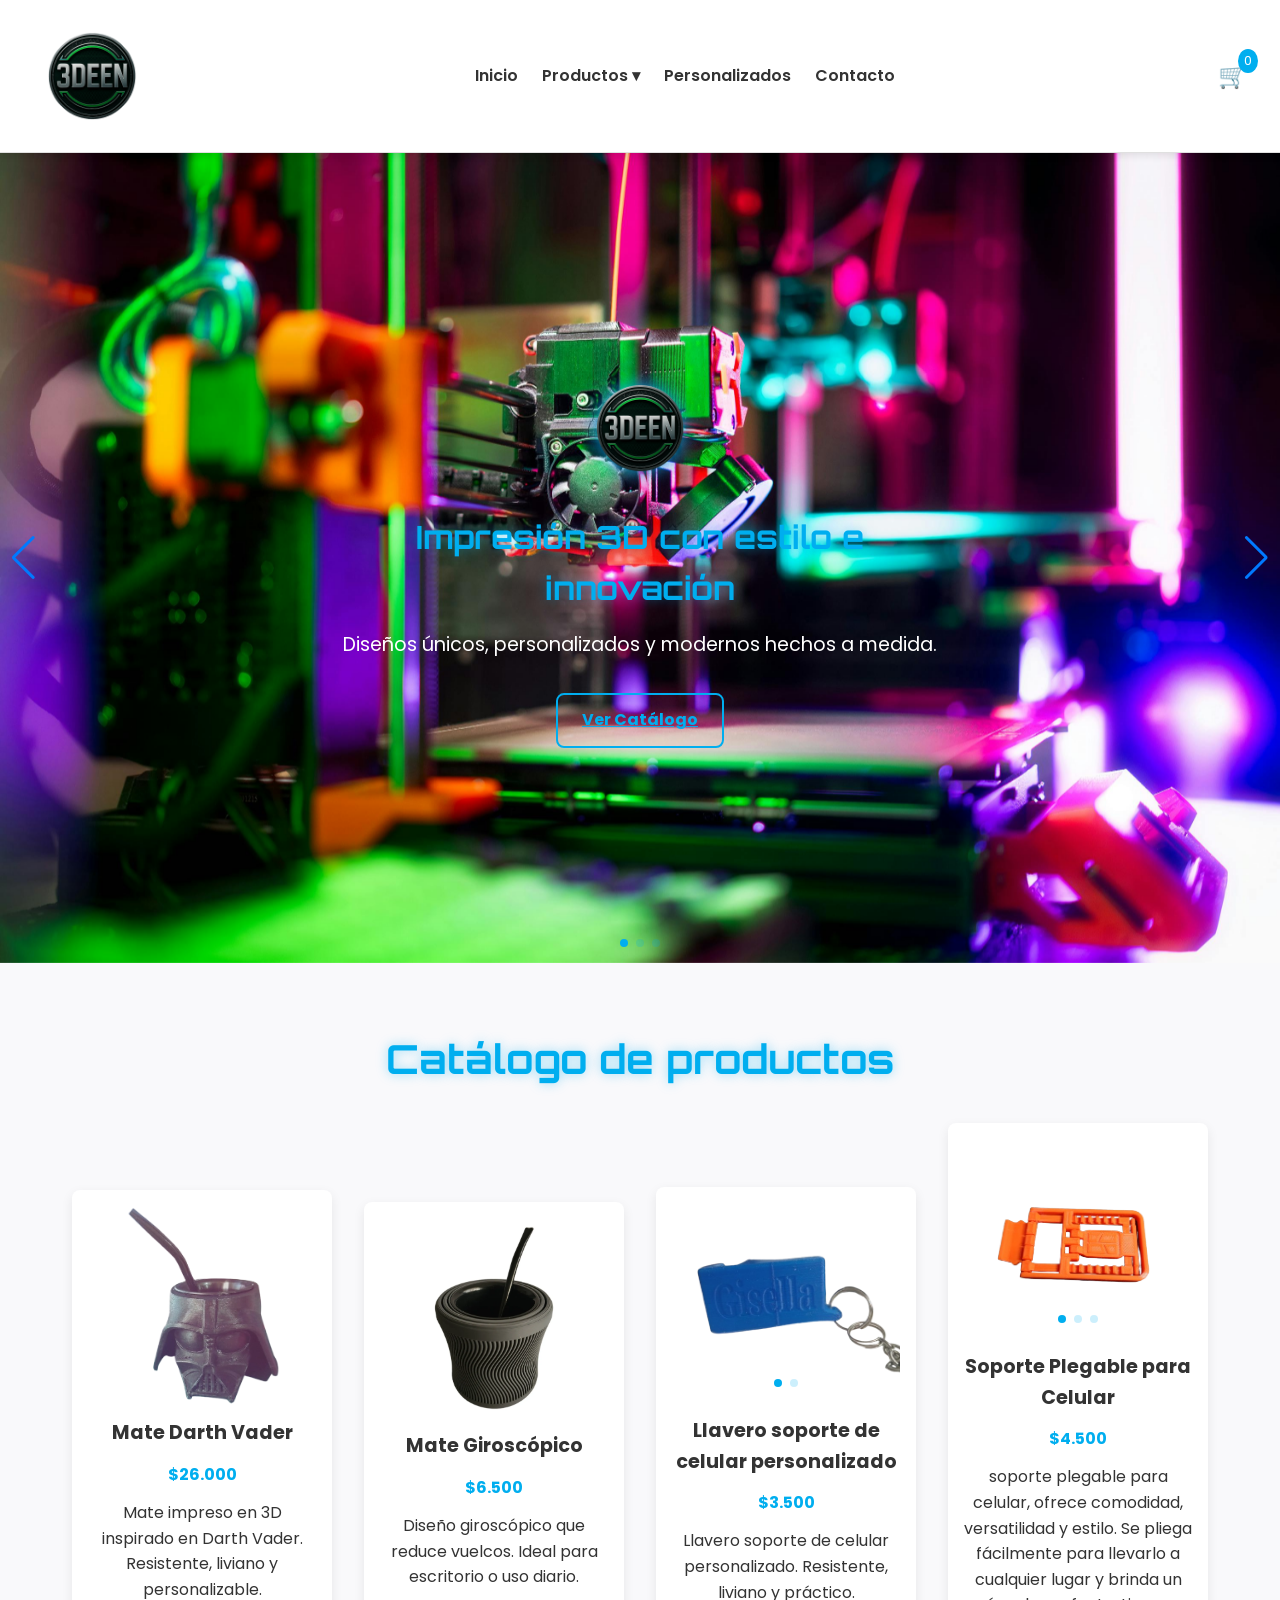
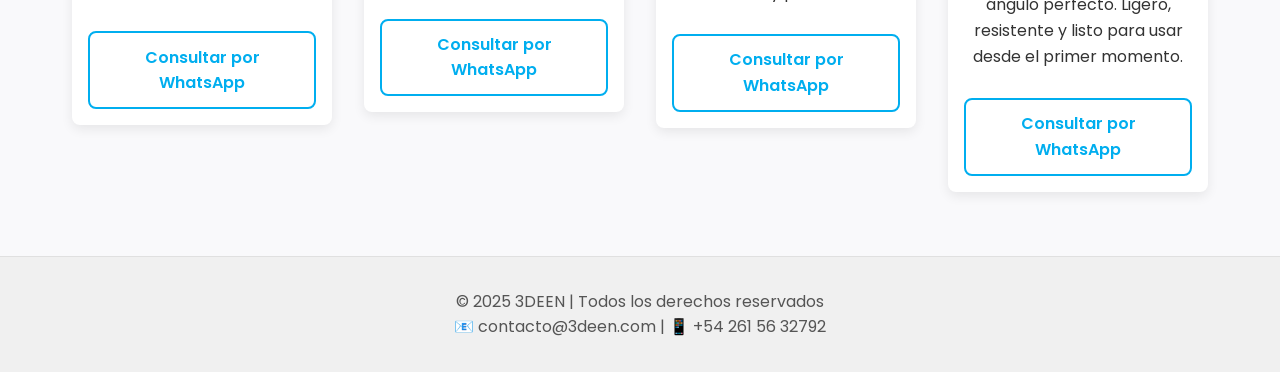
==== index.html @ 9291b8cb "ruta de enlace soporte" ====
<!DOCTYPE html>
<html lang="es">
<head>
  <meta charset="UTF-8">
  <meta name="viewport" content="width=device-width, initial-scale=1.0">
  <title>3DEEN | Innovación en Impresión 3D</title>
  <link rel="stylesheet" href="./assets/css/style.css">
  <link rel="stylesheet" href="https://cdn.jsdelivr.net/npm/swiper@11/swiper-bundle.min.css">
  <script src="https://cdn.jsdelivr.net/npm/swiper@11/swiper-bundle.min.js"></script>
  <script defer src="./js/main.js"></script>

</head>
<body>
  <!-- HEADER -->
<header class="navbar">
  <div class="logo-container">
    <img src="./assets/img/logo.png" alt="Logo 3DEEN" class="logo">
  </div>

  <!-- Botón hamburguesa -->
  <button class="menu-toggle" aria-label="Abrir menú">☰</button>

  <!-- Contenedor de navegación -->
  <div class="nav-container">
    <nav>
      <a href="index.html">Inicio</a>

      <!-- Dropdown -->
      <div class="dropdown">
        <a href="#">Productos ▾</a>
        <div class="dropdown-content">
          <a href="./pages/mates.html">Mates</a>
          <a href="./pages/llaveros.html">Llaveros 3D</a>
          <a href="#macetas">Macetas</a>
          <a href="#">Miniaturas</a>
          <div class="columna">
            <h4>Soportes</h4>
            <ul>
              <li><a href="./pages/soporte-celulares.html">Para Celulares</a></li>
              <li><a href="#notebooks">Para Notebook</a></li>
              <li><a href="#auriculares">Para Auriculares</a></li>
              <li><a href="#tablet">Para Tablet</a></li>
            </ul>
          </div>
        </div>
      </div>

      <a href="#">Personalizados</a>
      <a href="./pages/contacto.html">Contacto</a>
    </nav>
  </div>

  <!-- Carrito -->
  <div class="cart">
    🛒<span class="cart-count">0</span>
  </div>
</header>



<!-- HERO -->
<section class="hero">
  <div class="swiper hero-swiper">
    <div class="swiper-wrapper">
      <!-- Slide 1 -->
      <div class="swiper-slide">
        <img src="./assets/img/slider1.jpg" alt="Slide 1" class="hero-img">
      </div>
      <!-- Slide 2 -->
      <div class="swiper-slide">
        <img src="./assets/img/sileder2.jpg" alt="Slide 2" class="hero-img">
      </div>
      <!-- Slide 3 -->
      <div class="swiper-slide">
        <img src="./assets/img/slider3.jpg" alt="Slide 3" class="hero-img">
      </div>
    </div>

    <!-- Paginación (los puntitos) -->
    <div class="swiper-pagination"></div>

    <!-- Flechas (opcional) -->
    <div class="swiper-button-prev"></div>
    <div class="swiper-button-next"></div>
  </div>

  <!-- Contenido hero encima del slider -->
  <div class="hero-content">
    <img src="./assets/img/logo.png" alt="Logo 3DEEN" class="hero-logo">
    <h2>Impresión 3D con estilo e innovación</h2>
    <p>Diseños únicos, personalizados y modernos hechos a medida.</p>
    <a href="#catalogo" class="btn">Ver Catálogo</a>
  </div>
</section>


<!-- CATÁLOGO -->
<main id="catalogo">
  <h2>Catálogo de productos</h2>

  <section class="catalogo">

    <!-- Producto 1 -->
    <article class="card">
      <img src="./assets/img/vader-mate.png" alt="Mate Darth Vader">

      <h3>Mate Darth Vader</h3>
      <p class="price">$26.000</p>

      <p>
        Mate impreso en 3D inspirado en Darth Vader.
        Resistente, liviano y personalizable.
      </p>

      <a
        class="btn btn-primary"
        href="https://wa.me/5492615632792?text=Hola%2C%20quiero%20comprar%20el%20Mate%20Darth%20Vader%20impreso%20en%203D"
        target="_blank">
        Consultar por WhatsApp
      </a>
    </article>

    <!-- Producto 2 -->
    <article class="card">
      <img src="./assets/img/mate-giroscopio.jpg" alt="Mate giroscópico">

      <h3>Mate Giroscópico</h3>
      <p class="price">$6.500</p>

      <p>
        Diseño giroscópico que reduce vuelcos.
        Ideal para escritorio o uso diario.
      </p>

      <a
        class="btn btn-primary"
        href="https://wa.me/5492615632792?text=Hola%2C%20quiero%20comprar%20el%20Mate%20Giroscopico"
        target="_blank">
        Consultar por WhatsApp
      </a>
    </article>

    <!-- Producto 3 -->
    <article class="card">
      <div class="swiper product-swiper">
        <div class="swiper-wrapper">
          <div class="swiper-slide">
            <img src="./assets/img/soporte-personalizado-1.png" alt="Soporte celular vista 1">
          </div>
          <div class="swiper-slide">
            <img src="./assets/img/soporte-personalizado.jpg" alt="Soporte celular vista 2">
          </div>
        </div>
        <div class="swiper-pagination"></div>
      </div>

      <h3>Llavero soporte de celular personalizado</h3>
      <p class="price">$3.500</p>

      <p>
        Llavero soporte de celular personalizado.
        Resistente, liviano y práctico.
      </p>

      <a
        class="btn btn-primary"
        href="https://wa.me/5492615632792?text=Hola%2C%20quiero%20comprar%20el%20Llavero%20soporte%20personalizado"
        target="_blank">
        Consultar por WhatsApp
      </a>
    </article>

    <!-- Producto 4 -->
    <article class="card">
      <div class="swiper product-swiper">
        <div class="swiper-wrapper">
          <div class="swiper-slide">
            <img src="./assets/img/soporte-celu-1jpg-removebg-preview.png" alt="Soporte celular 1">
          </div>
          <div class="swiper-slide">
            <img src="./assets/img/soporte-celu-2jpg.jpg" alt="Soporte celular 2">
          </div>
          <div class="swiper-slide">
            <img src="./assets/img/soporte-celu-removebg-preview.png" alt="Soporte celular 3">
          </div>
        </div>
        <div class="swiper-pagination"></div>
      </div>

      <h3>Soporte Plegable para Celular</h3>
      <p class="price">$4.500</p>

      <p>
        soporte plegable para celular, ofrece comodidad, versatilidad y estilo. Se pliega fácilmente para llevarlo a cualquier lugar y brinda un ángulo perfecto.
        Ligero, resistente y listo para usar desde el primer momento.
      </p>

      <a
        class="btn btn-primary"
        href="https://wa.me/5492615632792?text=Hola%2C%20quiero%20comprar%20el%20Llavero%20soporte%20premium"
        target="_blank">
        Consultar por WhatsApp
      </a>
    </article>

  </section>
</main>



  <!-- FOOTER -->
  <footer>
    <p>&copy; 2025 3DEEN | Todos los derechos reservados</p>
    <p>📧 contacto@3deen.com | 📱 +54 261 56 32792</p>
 <!--   <div class="redes">
      <a href="#">Instagram</a> | 
      <a href="#">Facebook</a> | 
      <a href="#">WhatsApp</a>
    </div> -->
  </footer>
  <script src="./js/main.js"></script>
  <!-- SwiperJS -->
<script src="https://cdn.jsdelivr.net/npm/swiper@11/swiper-bundle.min.js"></script>
<!-- SwiperJS -->
<script src="https://cdn.jsdelivr.net/npm/swiper@11/swiper-bundle.min.js"></script>
<script>
  const swiper = new Swiper('.hero-swiper', {
    loop: true, // vuelve al primer slide
    autoplay: {
      delay: 4000, // tiempo entre imágenes (4s)
      disableOnInteraction: false, // sigue corriendo aunque el usuario haga click
    },
    pagination: {
      el: '.swiper-pagination',
      clickable: true, // permite clickear en los puntitos
    },
    navigation: {
      nextEl: '.swiper-button-next',
      prevEl: '.swiper-button-prev',
    },
  });
</script>

</body>
</html>
---- assets/css/style.css ----
/* ==============================
   FUENTES Y VARIABLES
============================== */
@import url('https://fonts.googleapis.com/css2?family=Orbitron:wght@400;700&family=Poppins:wght@300;400;600&display=swap');

:root {
  --bg-color: #f9f9fb; /* Fondo general más claro */
  --text-color: #333; /* Texto más legible */
  --primary: #00AEEF; /* Celeste moderno */
  --secondary: #E0E0E0; /* Gris claro */
  --card-bg: #ffffff;
  --shadow-neon: 0 0 12px rgba(0, 174, 239, 0.4);
}


/* ==============================
   RESET
============================== */
* {
  margin: 0;
  padding: 0;
  box-sizing: border-box;
}

body {
  font-family: 'Poppins', sans-serif;
  background-color: var(--bg-color);
  color: var(--text-color);
  line-height: 1.6;
   overflow-y: auto;


}

/* ==============================
   NAVBAR BASE
============================== */
.navbar {
  display: flex;
  justify-content: space-between;
  align-items: center;
  padding: 1rem 2rem;
  background: #ffffff;
  border-bottom: 1px solid var(--secondary);
  box-shadow: 0 2px 8px rgba(0,0,0,0.1);
  position: sticky;
  top: 0;
  z-index: 1000;
}

.logo-container {
  display: flex;
  align-items: center;
  gap: 0.5rem;
}

.logo {
  height: 120px;
}

.navbar h1 {
  font-family: 'Orbitron', sans-serif;
  font-size: 1.5rem;
  color: var(--primary);
}

nav {
  display: flex;
  align-items: center;
  gap: 1.5rem;
}

nav a {
  text-decoration: none;
  color: var(--text-color);
  font-weight: 600;
  transition: color 0.3s;
}

nav a:hover {
  color: var(--primary);
}

/* ==============================
   DROPDOWN
============================== */
.dropdown {
  position: relative;
}

.dropdown-content {
  display: none;
  position: absolute;
  background: #fff;
  min-width: 220px;
  box-shadow: 0 4px 12px rgba(0,0,0,0.15);
  border-radius: 6px;
  padding: 1rem;
  top: 100%;
  left: 0;
  z-index: 2000;
list-style: none;
}

.dropdown:hover .dropdown-content {
  display: block;
}

.dropdown-content a {
  display: block;
  padding: 0.5rem 0;
  color: #333;
}

.dropdown-content a:hover {
  background: #f0f0f0;
  border-radius: 4px;
}

.columna {
  margin-top: 0.5rem;
  border-top: 1px solid #ccc;
  padding-top: 0.5rem;
  text-decoration: none;
  list-style: none;
}
.columna ul{
  list-style: none;
}

/* ==============================
   CARRITO
============================== */
.cart {
  font-size: 1.5rem;
  position: relative;
  cursor: pointer;
}

.cart-count {
  background: var(--primary);
  color: #fff;
  font-size: 0.8rem;
  padding: 2px 6px;
  border-radius: 50%;
  position: absolute;
  top: -8px;
  right: -10px;
}
/* ==============================
   RESPONSIVE
============================== */
.menu-toggle {
  display: none;
  font-size: 2rem;
  background: none;
  border: none;
  color: var(--primary);
  cursor: pointer;
}

.nav-container {
  display: flex;
}
/* ==============================
   HERO
============================== */
.hero {
  position: relative;
  height: 90vh;
  overflow: hidden;
}

.hero .swiper {
  width: 100%;
  height: 100%;
}

.hero-img {
  width: 100%;
  height: 100%;
  object-fit: cover;
}

/* Contenido por encima */
.hero-content {
  position: absolute;
  top: 50%;
  left: 50%;
  transform: translate(-50%, -50%);
  text-align: center;
  color: var(--text-color);
  max-width: 700px;
  z-index: 10;
}

.hero-logo {
  height: 120px;
  margin-bottom: 1rem;
  filter: drop-shadow(0 0 10px var(--primary));
}

.hero h2 {
  font-family: 'Orbitron', sans-serif;
  font-size: 2rem;
  color: var(--primary);
  text-shadow: var(--shadow-neon);
  margin-bottom: 1rem;
}

.hero p {
  font-size: 1.2rem;
  color: #fff;
  margin-bottom: 2rem;
}

.btn {
  display: inline-block;
  padding: 0.8rem 1.5rem;
  color: var(--primary);
  border: 2px solid var(--primary);
  background: transparent;
  font-weight: bold;
  border-radius: 8px;
  cursor: pointer;
  transition: all 0.3s ease;
}

.btn:hover {
  background: var(--primary);
  color: #000;
  box-shadow: var(--shadow-neon);
  transform: translateY(-3px);
}

/* Ajustes Swiper */
.swiper-pagination-bullet {
  background: var(--primary) !important;
}
.swiper-button-prev, 
.swiper-button-next {
  color: var(--primary);
}


/* ==============================
   CATÁLOGO
============================== */
main {
  padding: 4rem 2rem;
  max-width: 1200px;
  margin: auto;
}

main h2 {
  text-align: center;
  font-size: 2.5rem;
  font-family: 'Orbitron', sans-serif;
  margin-bottom: 2rem;
  color: var(--primary);
  text-shadow: var(--shadow-neon);
}

.catalogo {
  display: grid;
  grid-template-columns: repeat(auto-fit, minmax(250px, 1fr));
  text-align: center;
  gap: 2rem;
}

* {
  box-sizing: border-box;
}

.card {
  width: 100%;
  max-width: 360px;
  margin: auto;
  padding: 1rem;
  border-radius: 8px;
  border-color: #555;
  display: flex;
  flex-direction: column;
  gap: 0.8rem;
}

.card img {
  width: 100%;
  max-height: 200px;
  object-fit: cover;
  border-radius: 6px;
}

.card h3 {
  font-size: 1.2rem;
  margin: 0;
}

.card p {
  font-size: 1rem;
  margin: 0;
}

.form-control {
  width: 100%;
  max-width: 120px;
  font-size: 1rem;
  padding: 0.4rem;
}

.btn-primary {
  font-size: 1rem;
  padding: 0.6rem 1.2rem;

}
/* Contenedor del input y botón */
.actions {
  display: flex;
  flex-direction: column;
  align-items: center;
  gap: 0.5rem;
  margin-top: 0.5rem;
}

/* Input de cantidad */
.quantity {
  width: 50px;
  height: 30px;
  text-align: center;
  font-size: 14px;
  border: 1px solid #ccc;
  border-radius: 6px;
}

/* Label más discreto */
.actions label {
  font-size: 14px;
  color: #555;
}

/* ==============================
   FOOTER
============================== */
footer {
  text-align: center;
  padding: 2rem;
  background: #f0f0f0;
  color: #555;
  border-top: 1px solid var(--secondary);

}

footer .redes a {
  color: var(--primary);
  margin: 0 0.5rem;
  text-decoration: none;
}

footer .redes a:hover {
  text-shadow: var(--shadow-neon);
}


/* CONTACTO */
#contacto {
  padding: 3rem 1rem;
  text-align: center;
}

.contacto {
  display: grid;
  grid-template-columns: 1fr 1fr;
  gap: 2rem;
  max-width: 900px;
  margin: 0 auto;
  align-items: start;
}

.contacto .info {
  text-align: left;
}

.formulario {
  display: flex;
  flex-direction: column;
  gap: 1rem;
  text-align: left;
}

.formulario label {
  font-weight: bold;
  margin-bottom: 0.3rem;
}

.formulario input,
.formulario textarea {
  width: 100%;
  padding: 0.8rem;
  border: 1px solid #ccc;
  border-radius: 8px;
  font-size: 1rem;
}

.formulario input:focus,
.formulario textarea:focus {
  outline: none;
  border-color: #007bff;
  box-shadow: 0 0 5px rgba(0,123,255,0.5);
}

.formulario button {
  padding: 0.8rem;
  background: #007bff;
  color: #fff;
  border: none;
  border-radius: 8px;
  font-size: 1rem;
  cursor: pointer;
  transition: background 0.3s ease;
}

.formulario button:hover {
  background: #0056b3;
}

/*PAGINA MATES*/

.card {
  background: var(--card-bg);
  box-shadow: 0 4px 12px rgba(0,0,0,0.08);
  transition: transform 0.3s ease, box-shadow 0.3s ease;
  display: flex;
  flex-direction: column;
  align-items: center;
}

.card:hover {
  transform: translateY(-6px);
  box-shadow: 0 8px 20px rgba(0,0,0,0.15);
}

.btn-primary {
  border: 2px solid var(--primary);
  background: transparent;
  color: var(--primary);
  border-radius: 8px;
  font-weight: 600;
  text-decoration: none;
  width: 100%;
  max-width: 260px;
  padding: 0.7rem 1rem;
  text-align: center;
  margin-top: 1rem;
}


.btn-primary:hover {
  background: var(--primary);
  color: #000;
  box-shadow: var(--shadow-neon);
}

.price {
  font-size: 1.4rem;
  font-weight: 700;
  color: var(--primary);
  margin: 0.5rem 0;
}
.card img {
  width: 100%;          /* La imagen ocupa todo el ancho de la tarjeta */
  height: auto;         /* Mantiene la proporción original */
  object-fit: contain;  /* Se asegura de que no se corte nada */
  display: block;       /* Elimina espacios extra debajo de la imagen */
  border-radius: 8px;   /* Opcional: bordes redondeados para estética */
}

.product-swiper {
  width: 100%;
  height: 200px;
}

.product-swiper img {
  width: 100%;
  height: 100%;
  object-fit: cover;
  border-radius: 6px;
}

/* RESPONSIVE */
@media (max-width: 768px) {
  .contacto {
    grid-template-columns: 1fr;
  }
}


/* Móvil */
@media (max-width: 768px) {
  .menu-toggle {
    display: block;
  }

  .nav-container {
    display: none;
    flex-direction: column;
    background: #fff;
    width: 100%;
    position: absolute;
    top: 100%;
    left: 0;
    padding: 1rem;
    border-top: 1px solid #ccc;
    max-height: 80vh;
    overflow-y: auto;
  }

  .nav-container.active {
    display: flex;
  }

  nav {
    flex-direction: column;
    gap: 1rem;
  }

  .dropdown-content {
    position: static;
    box-shadow: none;
    padding-left: 1rem;
  }

  .cart {
    margin-left: 1rem;
  }
}
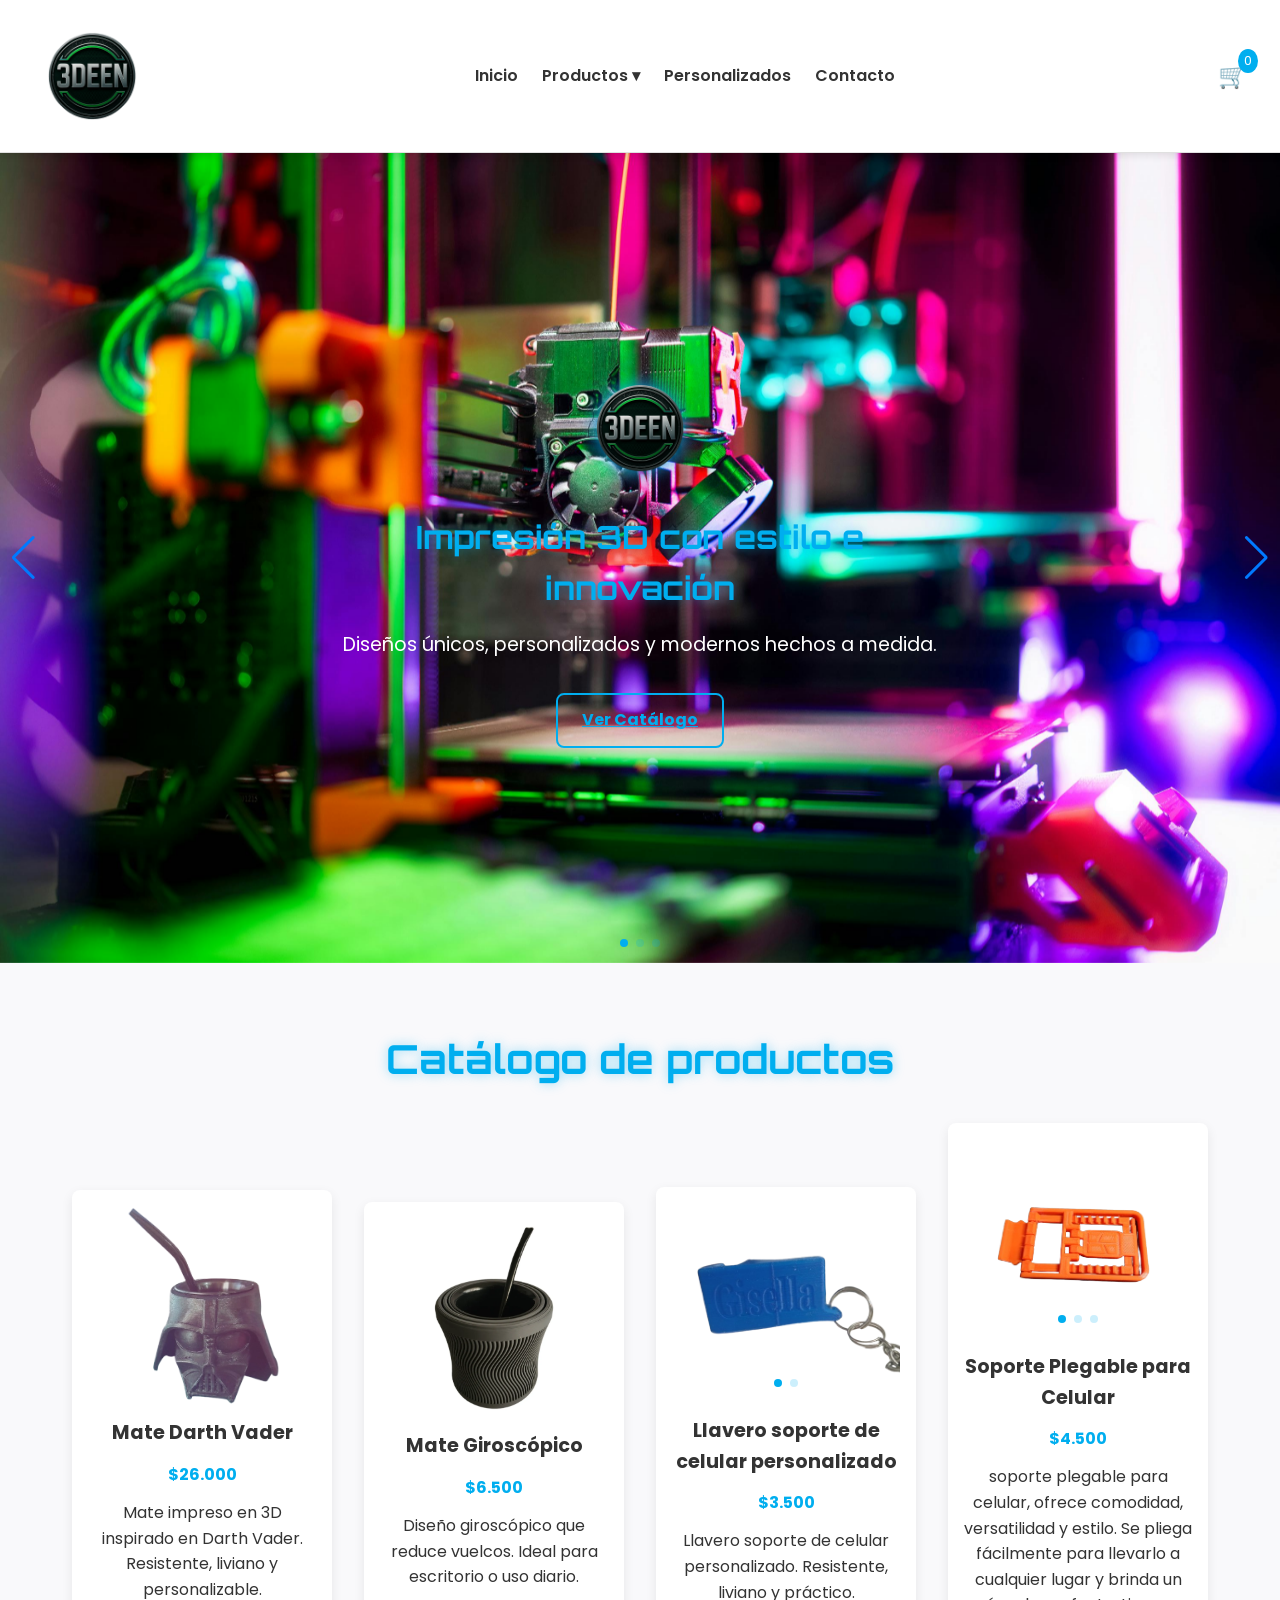
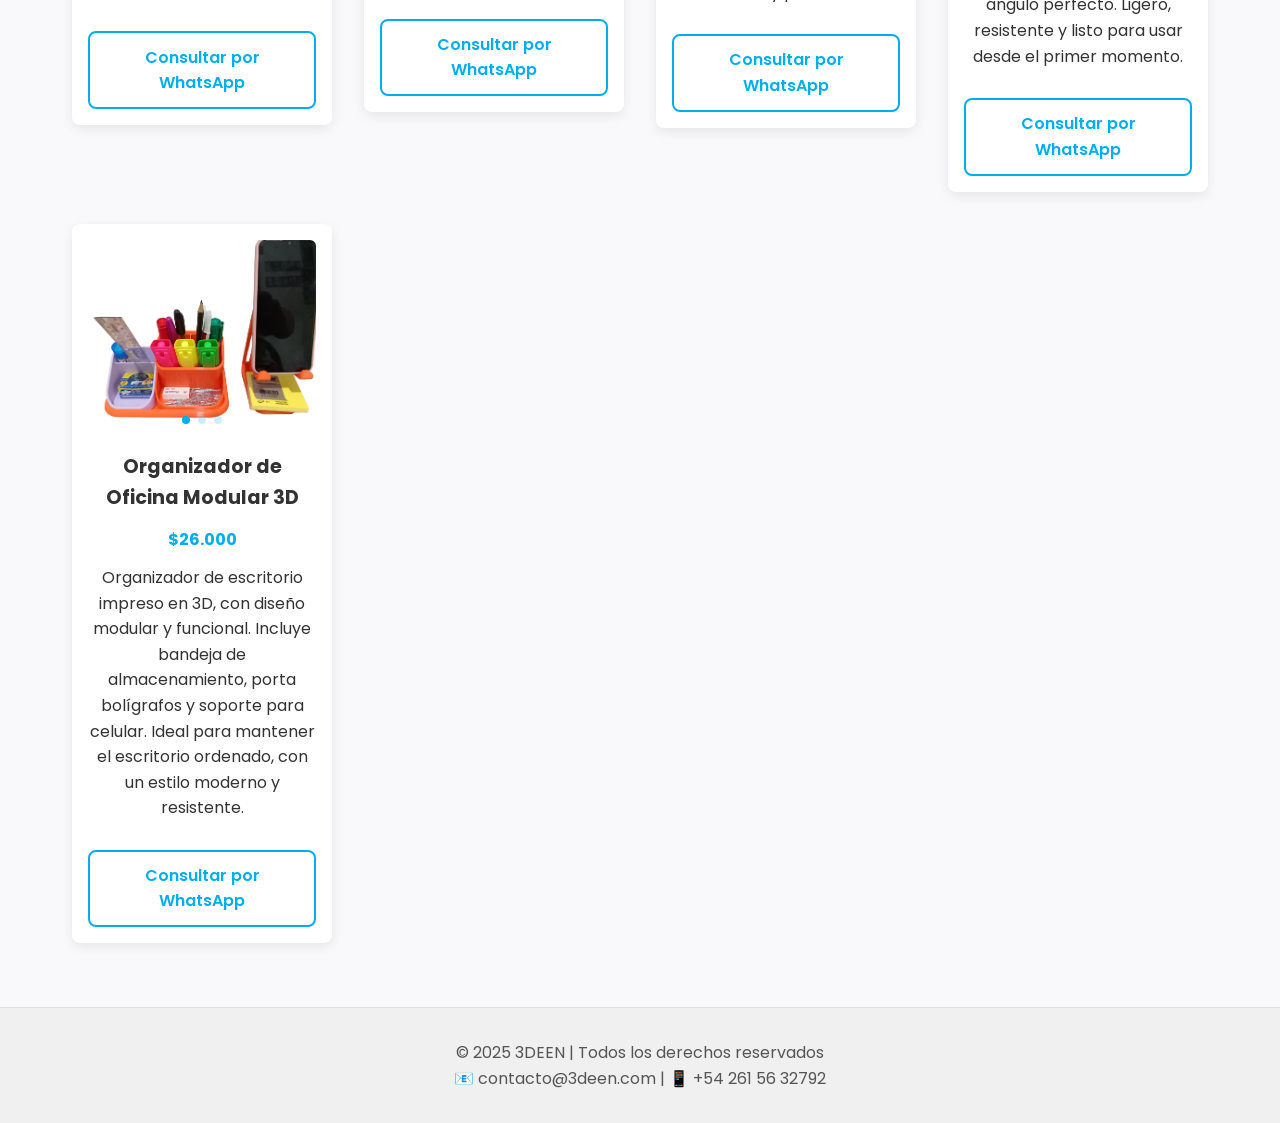
==== commit fa0e9bb7: "subiendo nuevos productos" ====
--- a/index.html
+++ b/index.html
@@ -202,6 +202,41 @@
         Consultar por WhatsApp
       </a>
     </article>
+
+    <!-- Producto 5 -->
+    <!-- Producto: Organizador de Oficina -->
+<article class="card">
+  <div class="swiper product-swiper">
+    <div class="swiper-wrapper">
+      <div class="swiper-slide">
+        <img src="./assets/img/org-1.png" alt="Organizador de oficina 3D vista frontal">
+      </div>
+      <div class="swiper-slide">
+        <img src="./assets/img/org-2.png" alt="Organizador de oficina 3D vista lateral">
+      </div>
+      <div class="swiper-slide">
+        <img src="./assets/img/org-3.png" alt="Organizador de oficina 3D con módulos">
+      </div>
+    </div>
+    <div class="swiper-pagination"></div>
+  </div>
+
+  <h3>Organizador de Oficina Modular 3D</h3>
+  <p class="price">$26.000</p>
+
+  <p>
+    Organizador de escritorio impreso en 3D, con diseño modular y funcional.
+    Incluye bandeja de almacenamiento, porta bolígrafos y soporte para celular.
+    Ideal para mantener el escritorio ordenado, con un estilo moderno y resistente.
+  </p>
+
+  <a
+    class="btn btn-primary"
+    href="https://wa.me/5492615632792?text=Hola%2C%20quiero%20comprar%20el%20Organizador%20de%20Oficina%20Modular%203D"
+    target="_blank">
+    Consultar por WhatsApp
+  </a>
+</article>
 
   </section>
 </main>
--- a/assets/css/style.css
+++ b/assets/css/style.css
@@ -300,6 +300,11 @@
   font-size: 1rem;
   margin: 0;
 }
+.products-grid {
+  display: grid;
+  grid-template-columns: repeat(auto-fit, minmax(280px, 1fr));
+  gap: 2rem;
+}
 
 .form-control {
   width: 100%;
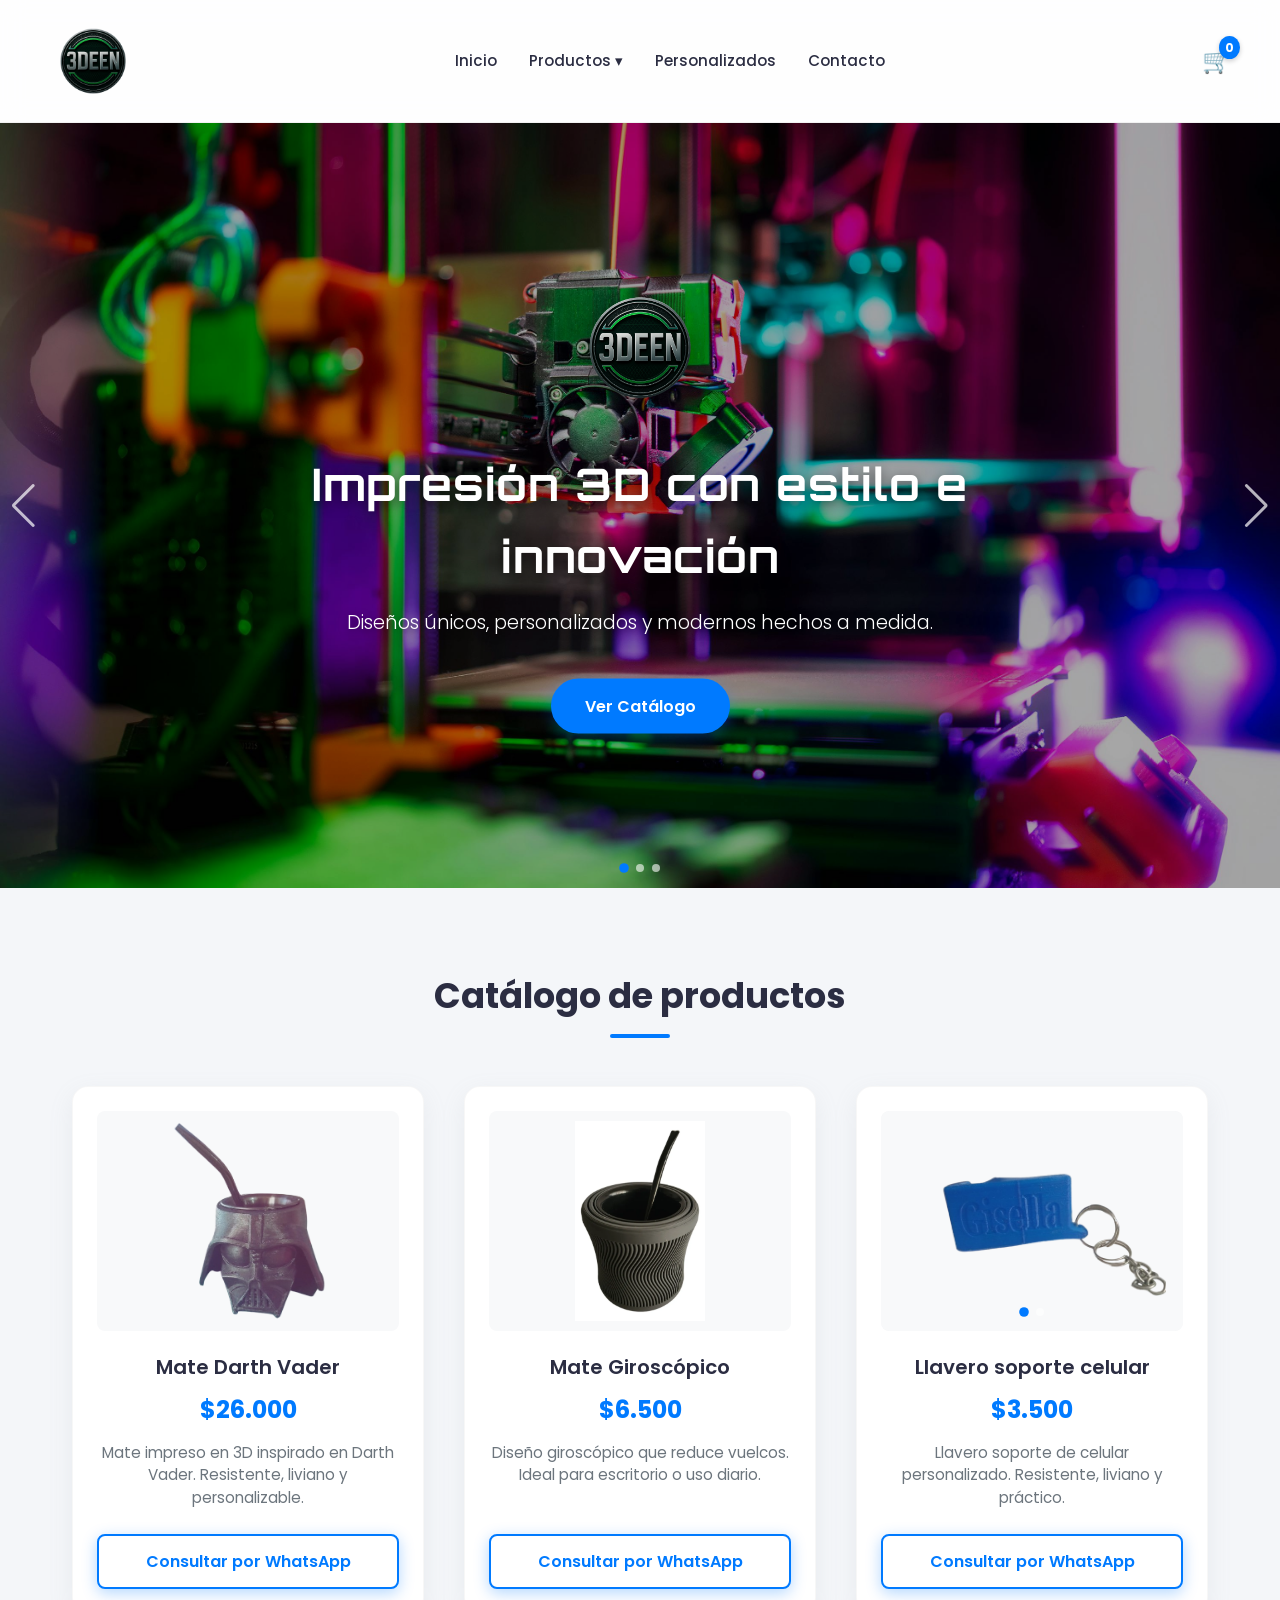
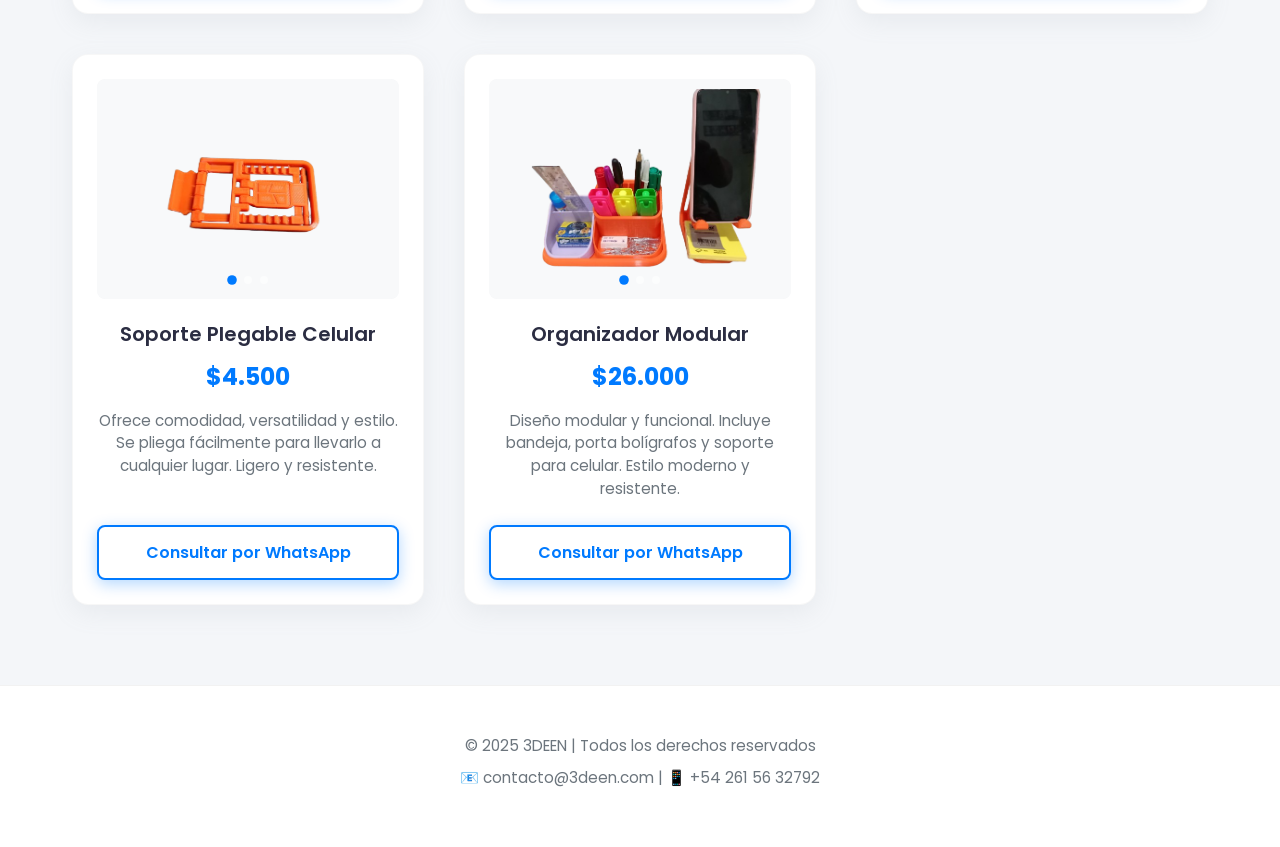
==== commit f62faf7d: "cambios varios" ====
--- a/index.html
+++ b/index.html
@@ -6,275 +6,191 @@
   <title>3DEEN | Innovación en Impresión 3D</title>
   <link rel="stylesheet" href="./assets/css/style.css">
   <link rel="stylesheet" href="https://cdn.jsdelivr.net/npm/swiper@11/swiper-bundle.min.css">
-  <script src="https://cdn.jsdelivr.net/npm/swiper@11/swiper-bundle.min.js"></script>
+  <script defer src="https://cdn.jsdelivr.net/npm/swiper@11/swiper-bundle.min.js"></script>
   <script defer src="./js/main.js"></script>
-
 </head>
 <body>
-  <!-- HEADER -->
-<header class="navbar">
-  <div class="logo-container">
-    <img src="./assets/img/logo.png" alt="Logo 3DEEN" class="logo">
-  </div>
+  <header class="navbar">
+    <div class="logo-container">
+      <img src="./assets/img/logo.png" alt="Logo 3DEEN" class="logo">
+    </div>
 
-  <!-- Botón hamburguesa -->
-  <button class="menu-toggle" aria-label="Abrir menú">☰</button>
+    <button class="menu-toggle" aria-label="Abrir menú">☰</button>
 
-  <!-- Contenedor de navegación -->
-  <div class="nav-container">
-    <nav>
-      <a href="index.html">Inicio</a>
+    <div class="nav-container">
+      <nav>
+        <a href="index.html">Inicio</a>
 
-      <!-- Dropdown -->
-      <div class="dropdown">
-        <a href="#">Productos ▾</a>
-        <div class="dropdown-content">
-          <a href="./pages/mates.html">Mates</a>
-          <a href="./pages/llaveros.html">Llaveros 3D</a>
-          <a href="#macetas">Macetas</a>
-          <a href="#">Miniaturas</a>
-          <div class="columna">
-            <h4>Soportes</h4>
-            <ul>
-              <li><a href="./pages/soporte-celulares.html">Para Celulares</a></li>
-              <li><a href="#notebooks">Para Notebook</a></li>
-              <li><a href="#auriculares">Para Auriculares</a></li>
-              <li><a href="#tablet">Para Tablet</a></li>
-            </ul>
+        <div class="dropdown">
+          <a href="#">Productos ▾</a>
+          <div class="dropdown-content">
+            <a href="./pages/mates.html">Mates</a>
+            <a href="./pages/llaveros.html">Llaveros 3D</a>
+            <a href="#macetas">Macetas</a>
+            <a href="#">Miniaturas</a>
+            <div class="columna">
+              <h4>Soportes</h4>
+              <ul>
+                <li><a href="./pages/soporte-celulares.html">Para Celulares</a></li>
+                <li><a href="#notebooks">Para Notebook</a></li>
+                <li><a href="#auriculares">Para Auriculares</a></li>
+                <li><a href="#tablet">Para Tablet</a></li>
+              </ul>
+            </div>
           </div>
         </div>
-      </div>
 
-      <a href="#">Personalizados</a>
-      <a href="./pages/contacto.html">Contacto</a>
-    </nav>
-  </div>
-
-  <!-- Carrito -->
-  <div class="cart">
-    🛒<span class="cart-count">0</span>
-  </div>
-</header>
-
-
-
-<!-- HERO -->
-<section class="hero">
-  <div class="swiper hero-swiper">
-    <div class="swiper-wrapper">
-      <!-- Slide 1 -->
-      <div class="swiper-slide">
-        <img src="./assets/img/slider1.jpg" alt="Slide 1" class="hero-img">
-      </div>
-      <!-- Slide 2 -->
-      <div class="swiper-slide">
-        <img src="./assets/img/sileder2.jpg" alt="Slide 2" class="hero-img">
-      </div>
-      <!-- Slide 3 -->
-      <div class="swiper-slide">
-        <img src="./assets/img/slider3.jpg" alt="Slide 3" class="hero-img">
-      </div>
+        <a href="#">Personalizados</a>
+        <a href="./pages/contacto.html">Contacto</a>
+      </nav>
     </div>
 
-    <!-- Paginación (los puntitos) -->
-    <div class="swiper-pagination"></div>
+    <div class="cart">
+      🛒<span class="cart-count">0</span>
+    </div>
+  </header>
 
-    <!-- Flechas (opcional) -->
-    <div class="swiper-button-prev"></div>
-    <div class="swiper-button-next"></div>
-  </div>
+  <section class="hero">
+    <div class="swiper hero-swiper">
+      <div class="swiper-wrapper">
+        <div class="swiper-slide">
+          <img src="./assets/img/slider1.jpg" alt="Slide 1" class="hero-img">
+        </div>
+        <div class="swiper-slide">
+          <img src="./assets/img/sileder2.jpg" alt="Slide 2" class="hero-img">
+        </div>
+        <div class="swiper-slide">
+          <img src="./assets/img/slider3.jpg" alt="Slide 3" class="hero-img">
+        </div>
+      </div>
+      <div class="swiper-pagination"></div>
+      <div class="swiper-button-prev"></div>
+      <div class="swiper-button-next"></div>
+    </div>
 
-  <!-- Contenido hero encima del slider -->
-  <div class="hero-content">
-    <img src="./assets/img/logo.png" alt="Logo 3DEEN" class="hero-logo">
-    <h2>Impresión 3D con estilo e innovación</h2>
-    <p>Diseños únicos, personalizados y modernos hechos a medida.</p>
-    <a href="#catalogo" class="btn">Ver Catálogo</a>
-  </div>
-</section>
+    <div class="hero-content">
+      <img src="./assets/img/logo.png" alt="Logo 3DEEN" class="hero-logo">
+      <h2>Impresión 3D con estilo e innovación</h2>
+      <p>Diseños únicos, personalizados y modernos hechos a medida.</p>
+      <a href="#catalogo" class="btn">Ver Catálogo</a>
+    </div>
+  </section>
 
+  <main id="catalogo">
+    <h2>Catálogo de productos</h2>
 
-<!-- CATÁLOGO -->
-<main id="catalogo">
-  <h2>Catálogo de productos</h2>
+    <section class="catalogo">
+      <article class="card">
+        <img src="./assets/img/vader-mate.png" alt="Mate Darth Vader">
+        <h3>Mate Darth Vader</h3>
+        <p class="price">$26.000</p>
+        <p class="desc">
+          Mate impreso en 3D inspirado en Darth Vader.
+          Resistente, liviano y personalizable.
+        </p>
+        <a class="btn btn-primary" href="https://wa.me/5492615632792?text=Hola%2C%20quiero%20comprar%20el%20Mate%20Darth%20Vader%20impreso%20en%203D" target="_blank">
+          Consultar por WhatsApp
+        </a>
+      </article>
 
-  <section class="catalogo">
+      <article class="card">
+        <img src="./assets/img/mate-giroscopio.jpg" alt="Mate giroscópico">
+        <h3>Mate Giroscópico</h3>
+        <p class="price">$6.500</p>
+        <p class="desc">
+          Diseño giroscópico que reduce vuelcos.
+          Ideal para escritorio o uso diario.
+        </p>
+        <a class="btn btn-primary" href="https://wa.me/5492615632792?text=Hola%2C%20quiero%20comprar%20el%20Mate%20Giroscopico" target="_blank">
+          Consultar por WhatsApp
+        </a>
+      </article>
 
-    <!-- Producto 1 -->
-    <article class="card">
-      <img src="./assets/img/vader-mate.png" alt="Mate Darth Vader">
+      <article class="card">
+        <div class="swiper product-swiper">
+          <div class="swiper-wrapper">
+            <div class="swiper-slide">
+              <img src="./assets/img/soporte-personalizado-1.png" alt="Soporte celular vista 1">
+            </div>
+            <div class="swiper-slide">
+              <img src="./assets/img/soporte-personalizado.jpg" alt="Soporte celular vista 2">
+            </div>
+          </div>
+          <div class="swiper-pagination"></div>
+        </div>
+        <h3>Llavero soporte celular</h3>
+        <p class="price">$3.500</p>
+        <p class="desc">
+          Llavero soporte de celular personalizado.
+          Resistente, liviano y práctico.
+        </p>
+        <a class="btn btn-primary" href="https://wa.me/5492615632792?text=Hola%2C%20quiero%20comprar%20el%20Llavero%20soporte%20personalizado" target="_blank">
+          Consultar por WhatsApp
+        </a>
+      </article>
 
-      <h3>Mate Darth Vader</h3>
-      <p class="price">$26.000</p>
+      <article class="card">
+        <div class="swiper product-swiper">
+          <div class="swiper-wrapper">
+            <div class="swiper-slide">
+              <img src="./assets/img/soporte-celu-1jpg-removebg-preview.png" alt="Soporte celular 1">
+            </div>
+            <div class="swiper-slide">
+              <img src="./assets/img/soporte-celu-2jpg.jpg" alt="Soporte celular 2">
+            </div>
+            <div class="swiper-slide">
+              <img src="./assets/img/soporte-celu-removebg-preview.png" alt="Soporte celular 3">
+            </div>
+          </div>
+          <div class="swiper-pagination"></div>
+        </div>
+        <h3>Soporte Plegable Celular</h3>
+        <p class="price">$4.500</p>
+        <p class="desc">
+          Ofrece comodidad, versatilidad y estilo. Se pliega fácilmente para llevarlo a cualquier lugar. Ligero y resistente.
+        </p>
+        <a class="btn btn-primary" href="https://wa.me/5492615632792?text=Hola%2C%20quiero%20comprar%20el%20Llavero%20soporte%20premium" target="_blank">
+          Consultar por WhatsApp
+        </a>
+      </article>
 
-      <p>
-        Mate impreso en 3D inspirado en Darth Vader.
-        Resistente, liviano y personalizable.
-      </p>
+      <article class="card">
+        <div class="swiper product-swiper">
+          <div class="swiper-wrapper">
+            <div class="swiper-slide">
+              <img src="./assets/img/org-1.png" alt="Organizador de oficina frontal">
+            </div>
+            <div class="swiper-slide">
+              <img src="./assets/img/org-2.png" alt="Organizador de oficina lateral">
+            </div>
+            <div class="swiper-slide">
+              <img src="./assets/img/org-3.png" alt="Organizador de oficina módulos">
+            </div>
+          </div>
+          <div class="swiper-pagination"></div>
+        </div>
+        <h3>Organizador Modular</h3>
+        <p class="price">$26.000</p>
+        <p class="desc">
+          Diseño modular y funcional. Incluye bandeja, porta bolígrafos y soporte para celular. Estilo moderno y resistente.
+        </p>
+        <a class="btn btn-primary" href="https://wa.me/5492615632792?text=Hola%2C%20quiero%20comprar%20el%20Organizador%20de%20Oficina%20Modular%203D" target="_blank">
+          Consultar por WhatsApp
+        </a>
+      </article>
 
-      <a
-        class="btn btn-primary"
-        href="https://wa.me/5492615632792?text=Hola%2C%20quiero%20comprar%20el%20Mate%20Darth%20Vader%20impreso%20en%203D"
-        target="_blank">
-        Consultar por WhatsApp
-      </a>
-    </article>
+    </section>
+  </main>
 
-    <!-- Producto 2 -->
-    <article class="card">
-      <img src="./assets/img/mate-giroscopio.jpg" alt="Mate giroscópico">
-
-      <h3>Mate Giroscópico</h3>
-      <p class="price">$6.500</p>
-
-      <p>
-        Diseño giroscópico que reduce vuelcos.
-        Ideal para escritorio o uso diario.
-      </p>
-
-      <a
-        class="btn btn-primary"
-        href="https://wa.me/5492615632792?text=Hola%2C%20quiero%20comprar%20el%20Mate%20Giroscopico"
-        target="_blank">
-        Consultar por WhatsApp
-      </a>
-    </article>
-
-    <!-- Producto 3 -->
-    <article class="card">
-      <div class="swiper product-swiper">
-        <div class="swiper-wrapper">
-          <div class="swiper-slide">
-            <img src="./assets/img/soporte-personalizado-1.png" alt="Soporte celular vista 1">
-          </div>
-          <div class="swiper-slide">
-            <img src="./assets/img/soporte-personalizado.jpg" alt="Soporte celular vista 2">
-          </div>
-        </div>
-        <div class="swiper-pagination"></div>
-      </div>
-
-      <h3>Llavero soporte de celular personalizado</h3>
-      <p class="price">$3.500</p>
-
-      <p>
-        Llavero soporte de celular personalizado.
-        Resistente, liviano y práctico.
-      </p>
-
-      <a
-        class="btn btn-primary"
-        href="https://wa.me/5492615632792?text=Hola%2C%20quiero%20comprar%20el%20Llavero%20soporte%20personalizado"
-        target="_blank">
-        Consultar por WhatsApp
-      </a>
-    </article>
-
-    <!-- Producto 4 -->
-    <article class="card">
-      <div class="swiper product-swiper">
-        <div class="swiper-wrapper">
-          <div class="swiper-slide">
-            <img src="./assets/img/soporte-celu-1jpg-removebg-preview.png" alt="Soporte celular 1">
-          </div>
-          <div class="swiper-slide">
-            <img src="./assets/img/soporte-celu-2jpg.jpg" alt="Soporte celular 2">
-          </div>
-          <div class="swiper-slide">
-            <img src="./assets/img/soporte-celu-removebg-preview.png" alt="Soporte celular 3">
-          </div>
-        </div>
-        <div class="swiper-pagination"></div>
-      </div>
-
-      <h3>Soporte Plegable para Celular</h3>
-      <p class="price">$4.500</p>
-
-      <p>
-        soporte plegable para celular, ofrece comodidad, versatilidad y estilo. Se pliega fácilmente para llevarlo a cualquier lugar y brinda un ángulo perfecto.
-        Ligero, resistente y listo para usar desde el primer momento.
-      </p>
-
-      <a
-        class="btn btn-primary"
-        href="https://wa.me/5492615632792?text=Hola%2C%20quiero%20comprar%20el%20Llavero%20soporte%20premium"
-        target="_blank">
-        Consultar por WhatsApp
-      </a>
-    </article>
-
-    <!-- Producto 5 -->
-    <!-- Producto: Organizador de Oficina -->
-<article class="card">
-  <div class="swiper product-swiper">
-    <div class="swiper-wrapper">
-      <div class="swiper-slide">
-        <img src="./assets/img/org-1.png" alt="Organizador de oficina 3D vista frontal">
-      </div>
-      <div class="swiper-slide">
-        <img src="./assets/img/org-2.png" alt="Organizador de oficina 3D vista lateral">
-      </div>
-      <div class="swiper-slide">
-        <img src="./assets/img/org-3.png" alt="Organizador de oficina 3D con módulos">
-      </div>
-    </div>
-    <div class="swiper-pagination"></div>
-  </div>
-
-  <h3>Organizador de Oficina Modular 3D</h3>
-  <p class="price">$26.000</p>
-
-  <p>
-    Organizador de escritorio impreso en 3D, con diseño modular y funcional.
-    Incluye bandeja de almacenamiento, porta bolígrafos y soporte para celular.
-    Ideal para mantener el escritorio ordenado, con un estilo moderno y resistente.
-  </p>
-
-  <a
-    class="btn btn-primary"
-    href="https://wa.me/5492615632792?text=Hola%2C%20quiero%20comprar%20el%20Organizador%20de%20Oficina%20Modular%203D"
-    target="_blank">
-    Consultar por WhatsApp
-  </a>
-</article>
-
-  </section>
-</main>
-
-
-
-  <!-- FOOTER -->
   <footer>
     <p>&copy; 2025 3DEEN | Todos los derechos reservados</p>
     <p>📧 contacto@3deen.com | 📱 +54 261 56 32792</p>
- <!--   <div class="redes">
-      <a href="#">Instagram</a> | 
-      <a href="#">Facebook</a> | 
-      <a href="#">WhatsApp</a>
-    </div> -->
   </footer>
-  <script src="./js/main.js"></script>
-  <!-- SwiperJS -->
-<script src="https://cdn.jsdelivr.net/npm/swiper@11/swiper-bundle.min.js"></script>
-<!-- SwiperJS -->
-<script src="https://cdn.jsdelivr.net/npm/swiper@11/swiper-bundle.min.js"></script>
-<script>
-  const swiper = new Swiper('.hero-swiper', {
-    loop: true, // vuelve al primer slide
-    autoplay: {
-      delay: 4000, // tiempo entre imágenes (4s)
-      disableOnInteraction: false, // sigue corriendo aunque el usuario haga click
-    },
-    pagination: {
-      el: '.swiper-pagination',
-      clickable: true, // permite clickear en los puntitos
-    },
-    navigation: {
-      nextEl: '.swiper-button-next',
-      prevEl: '.swiper-button-prev',
-    },
-  });
-</script>
+
+  <div id="lightbox-modal" class="lightbox">
+    <span class="lightbox-close">&times;</span>
+    <img class="lightbox-content" id="lightbox-img" alt="Imagen ampliada">
+  </div>
 
 </body>
-</html>
+</html>
--- a/assets/css/style.css
+++ b/assets/css/style.css
@@ -1,17 +1,20 @@
 /* ==============================
    FUENTES Y VARIABLES
 ============================== */
-@import url('https://fonts.googleapis.com/css2?family=Orbitron:wght@400;700&family=Poppins:wght@300;400;600&display=swap');
+@import url('https://fonts.googleapis.com/css2?family=Orbitron:wght@600;700&family=Poppins:wght@300;400;500;600;700&display=swap');
 
 :root {
-  --bg-color: #f9f9fb; /* Fondo general más claro */
-  --text-color: #333; /* Texto más legible */
-  --primary: #00AEEF; /* Celeste moderno */
-  --secondary: #E0E0E0; /* Gris claro */
-  --card-bg: #ffffff;
-  --shadow-neon: 0 0 12px rgba(0, 174, 239, 0.4);
-}
-
+  --bg-color: #f4f6f9; /* Un fondo gris perla muy sutil y elegante */
+  --surface-color: #ffffff; /* Blanco puro para las tarjetas */
+  --text-main: #2b2d42; /* Gris muy oscuro, más suave a la vista que el negro puro */
+  --text-muted: #6c757d; /* Gris medio para descripciones */
+  --primary: #007aff; /* Azul tech vibrante pero profesional */
+  --primary-hover: #0056b3; /* Azul más oscuro para el hover */
+  --radius-lg: 16px; /* Bordes bien redondeados y modernos */
+  --radius-sm: 8px;
+  --shadow-soft: 0 8px 24px rgba(149, 157, 165, 0.12); /* Sombra difuminada premium */
+  --shadow-hover: 0 12px 32px rgba(149, 157, 165, 0.25);
+}
 
 /* ==============================
    RESET
@@ -25,65 +28,78 @@
 body {
   font-family: 'Poppins', sans-serif;
   background-color: var(--bg-color);
-  color: var(--text-color);
+  color: var(--text-main);
   line-height: 1.6;
-   overflow-y: auto;
-
-
-}
-
-/* ==============================
-   NAVBAR BASE
+  overflow-x: hidden;
+  -webkit-font-smoothing: antialiased; /* Suaviza el renderizado de la fuente */
+}
+
+/* ==============================
+   NAVBAR & DROPDOWN (Efecto Vidrio)
 ============================== */
 .navbar {
   display: flex;
   justify-content: space-between;
   align-items: center;
-  padding: 1rem 2rem;
-  background: #ffffff;
-  border-bottom: 1px solid var(--secondary);
-  box-shadow: 0 2px 8px rgba(0,0,0,0.1);
+  padding: 1rem 3rem;
+  background: rgba(255, 255, 255, 0.85); /* Semitransparente */
+  backdrop-filter: blur(12px); /* Efecto vidrio esmerilado */
+  border-bottom: 1px solid rgba(0, 0, 0, 0.05);
   position: sticky;
   top: 0;
   z-index: 1000;
+  transition: all 0.3s ease;
 }
 
 .logo-container {
   display: flex;
   align-items: center;
-  gap: 0.5rem;
 }
 
 .logo {
-  height: 120px;
-}
-
-.navbar h1 {
-  font-family: 'Orbitron', sans-serif;
-  font-size: 1.5rem;
-  color: var(--primary);
+  height: 90px; /* Un poco más sutil para no desequilibrar la barra */
+  transition: transform 0.3s ease;
+}
+
+.logo:hover {
+  transform: scale(1.05);
 }
 
 nav {
   display: flex;
   align-items: center;
-  gap: 1.5rem;
+  gap: 2rem;
 }
 
 nav a {
   text-decoration: none;
-  color: var(--text-color);
-  font-weight: 600;
+  color: var(--text-main);
+  font-weight: 500;
+  font-size: 0.95rem;
   transition: color 0.3s;
+  position: relative;
 }
 
 nav a:hover {
   color: var(--primary);
 }
 
-/* ==============================
-   DROPDOWN
-============================== */
+/* Subrayado animado al hacer hover en los links del nav */
+nav a::after {
+  content: '';
+  position: absolute;
+  width: 0;
+  height: 2px;
+  bottom: -4px;
+  left: 0;
+  background-color: var(--primary);
+  transition: width 0.3s ease;
+}
+
+nav a:hover::after {
+  width: 100%;
+}
+
 .dropdown {
   position: relative;
 }
@@ -91,46 +107,63 @@
 .dropdown-content {
   display: none;
   position: absolute;
-  background: #fff;
-  min-width: 220px;
-  box-shadow: 0 4px 12px rgba(0,0,0,0.15);
-  border-radius: 6px;
+  background: var(--surface-color);
+  min-width: 240px;
+  box-shadow: var(--shadow-hover);
+  border-radius: var(--radius-sm);
   padding: 1rem;
   top: 100%;
   left: 0;
   z-index: 2000;
-list-style: none;
+  list-style: none;
+  border: 1px solid rgba(0,0,0,0.05);
 }
 
 .dropdown:hover .dropdown-content {
   display: block;
+  animation: fadeIn 0.3s ease;
+}
+
+@keyframes fadeIn {
+  from { opacity: 0; transform: translateY(10px); }
+  to { opacity: 1; transform: translateY(0); }
 }
 
 .dropdown-content a {
   display: block;
-  padding: 0.5rem 0;
-  color: #333;
+  padding: 0.6rem 1rem;
+  color: var(--text-main);
+  border-radius: var(--radius-sm);
+}
+
+.dropdown-content a::after {
+  display: none; /* Quitamos el subrayado del nav principal acá */
 }
 
 .dropdown-content a:hover {
-  background: #f0f0f0;
-  border-radius: 4px;
+  background: var(--bg-color);
+  color: var(--primary);
 }
 
 .columna {
-  margin-top: 0.5rem;
-  border-top: 1px solid #ccc;
-  padding-top: 0.5rem;
-  text-decoration: none;
+  margin-top: 0.8rem;
+  border-top: 1px solid rgba(0,0,0,0.05);
+  padding-top: 0.8rem;
+}
+
+.columna h4 {
+  padding-left: 1rem;
+  font-size: 0.85rem;
+  color: var(--text-muted);
+  text-transform: uppercase;
+  letter-spacing: 1px;
+  margin-bottom: 0.5rem;
+}
+
+.columna ul {
   list-style: none;
 }
-.columna ul{
-  list-style: none;
-}
-
-/* ==============================
-   CARRITO
-============================== */
+
 .cart {
   font-size: 1.5rem;
   position: relative;
@@ -140,34 +173,31 @@
 .cart-count {
   background: var(--primary);
   color: #fff;
-  font-size: 0.8rem;
+  font-size: 0.75rem;
+  font-weight: 700;
   padding: 2px 6px;
   border-radius: 50%;
   position: absolute;
-  top: -8px;
-  right: -10px;
-}
-/* ==============================
-   RESPONSIVE
-============================== */
+  top: -6px;
+  right: -8px;
+  box-shadow: 0 2px 5px rgba(0,0,0,0.2);
+}
+
 .menu-toggle {
   display: none;
   font-size: 2rem;
   background: none;
   border: none;
-  color: var(--primary);
+  color: var(--text-main);
   cursor: pointer;
 }
 
-.nav-container {
-  display: flex;
-}
 /* ==============================
    HERO
 ============================== */
 .hero {
   position: relative;
-  height: 90vh;
+  height: 85vh; /* Un poco menos alto para invitar al scroll */
   overflow: hidden;
 }
 
@@ -180,167 +210,259 @@
   width: 100%;
   height: 100%;
   object-fit: cover;
-}
-
-/* Contenido por encima */
+  /* Capa oscura superpuesta para que el texto siempre sea legible */
+  filter: brightness(0.65); 
+}
+
 .hero-content {
   position: absolute;
   top: 50%;
   left: 50%;
   transform: translate(-50%, -50%);
   text-align: center;
-  color: var(--text-color);
-  max-width: 700px;
+  color: #fff;
+  max-width: 800px;
   z-index: 10;
+  width: 100%;
+  padding: 0 2rem;
 }
 
 .hero-logo {
-  height: 120px;
-  margin-bottom: 1rem;
-  filter: drop-shadow(0 0 10px var(--primary));
+  height: 140px;
+  margin-bottom: 1.5rem;
+  filter: drop-shadow(0 4px 15px rgba(0,0,0,0.4));
 }
 
 .hero h2 {
   font-family: 'Orbitron', sans-serif;
-  font-size: 2rem;
-  color: var(--primary);
-  text-shadow: var(--shadow-neon);
+  font-size: 2.8rem;
+  font-weight: 700;
+  letter-spacing: 1px;
   margin-bottom: 1rem;
+  text-shadow: 0 4px 12px rgba(0,0,0,0.5);
 }
 
 .hero p {
   font-size: 1.2rem;
-  color: #fff;
-  margin-bottom: 2rem;
+  font-weight: 300;
+  margin-bottom: 2.5rem;
+  text-shadow: 0 2px 8px rgba(0,0,0,0.5);
 }
 
 .btn {
   display: inline-block;
-  padding: 0.8rem 1.5rem;
-  color: var(--primary);
-  border: 2px solid var(--primary);
-  background: transparent;
-  font-weight: bold;
-  border-radius: 8px;
+  padding: 0.8rem 2rem;
+  background: var(--primary);
+  color: #fff;
+  font-weight: 600;
+  border-radius: 30px; /* Botón estilo píldora (muy moderno) */
   cursor: pointer;
   transition: all 0.3s ease;
+  text-decoration: none;
+  border: 2px solid var(--primary);
+  box-shadow: 0 4px 15px rgba(0, 122, 255, 0.3);
 }
 
 .btn:hover {
-  background: var(--primary);
-  color: #000;
-  box-shadow: var(--shadow-neon);
+  background: transparent;
+  color: #fff;
   transform: translateY(-3px);
-}
-
-/* Ajustes Swiper */
+  box-shadow: 0 6px 20px rgba(0, 122, 255, 0.5);
+}
+
 .swiper-pagination-bullet {
+  background: #fff !important;
+  opacity: 0.6 !important;
+}
+.swiper-pagination-bullet-active {
   background: var(--primary) !important;
+  opacity: 1 !important;
+  transform: scale(1.2);
 }
 .swiper-button-prev, 
 .swiper-button-next {
-  color: var(--primary);
-}
-
-
-/* ==============================
-   CATÁLOGO
+  color: rgba(255,255,255,0.7) !important;
+  transition: color 0.3s;
+}
+.swiper-button-prev:hover, 
+.swiper-button-next:hover {
+  color: #fff !important;
+}
+
+/* ==============================
+   CATÁLOGO Y CARDS
 ============================== */
 main {
-  padding: 4rem 2rem;
+  padding: 5rem 2rem;
   max-width: 1200px;
   margin: auto;
 }
 
 main h2 {
   text-align: center;
-  font-size: 2.5rem;
-  font-family: 'Orbitron', sans-serif;
-  margin-bottom: 2rem;
-  color: var(--primary);
-  text-shadow: var(--shadow-neon);
+  font-size: 2.2rem;
+  font-weight: 700;
+  margin-bottom: 3rem;
+  color: var(--text-main);
+  position: relative;
+}
+
+/* Adorno debajo del título del catálogo */
+main h2::after {
+  content: '';
+  display: block;
+  width: 60px;
+  height: 4px;
+  background: var(--primary);
+  margin: 10px auto 0;
+  border-radius: 2px;
 }
 
 .catalogo {
   display: grid;
-  grid-template-columns: repeat(auto-fit, minmax(250px, 1fr));
-  text-align: center;
-  gap: 2rem;
-}
-
-* {
-  box-sizing: border-box;
+  grid-template-columns: repeat(auto-fit, minmax(280px, 1fr));
+  gap: 2.5rem;
 }
 
 .card {
-  width: 100%;
-  max-width: 360px;
-  margin: auto;
-  padding: 1rem;
-  border-radius: 8px;
-  border-color: #555;
-  display: flex;
-  flex-direction: column;
-  gap: 0.8rem;
-}
-
-.card img {
-  width: 100%;
-  max-height: 200px;
-  object-fit: cover;
-  border-radius: 6px;
-}
-
-.card h3 {
-  font-size: 1.2rem;
-  margin: 0;
-}
-
-.card p {
-  font-size: 1rem;
-  margin: 0;
-}
-.products-grid {
-  display: grid;
-  grid-template-columns: repeat(auto-fit, minmax(280px, 1fr));
-  gap: 2rem;
-}
-
-.form-control {
-  width: 100%;
-  max-width: 120px;
-  font-size: 1rem;
-  padding: 0.4rem;
-}
-
-.btn-primary {
-  font-size: 1rem;
-  padding: 0.6rem 1.2rem;
-
-}
-/* Contenedor del input y botón */
-.actions {
+  background: var(--surface-color);
+  border-radius: var(--radius-lg);
+  box-shadow: var(--shadow-soft);
+  transition: all 0.4s cubic-bezier(0.175, 0.885, 0.32, 1.275); /* Animación más fluida */
+  width: 100%;
+  padding: 1.5rem;
   display: flex;
   flex-direction: column;
   align-items: center;
-  gap: 0.5rem;
-  margin-top: 0.5rem;
-}
-
-/* Input de cantidad */
-.quantity {
-  width: 50px;
-  height: 30px;
   text-align: center;
-  font-size: 14px;
-  border: 1px solid #ccc;
-  border-radius: 6px;
-}
-
-/* Label más discreto */
-.actions label {
-  font-size: 14px;
-  color: #555;
+  border: 1px solid rgba(0,0,0,0.03);
+}
+
+.card:hover {
+  transform: translateY(-10px);
+  box-shadow: var(--shadow-hover);
+}
+
+.card img {
+  width: 100%;
+  height: 220px;
+  object-fit: contain;
+  border-radius: var(--radius-sm);
+  cursor: zoom-in;
+  transition: transform 0.4s ease;
+  background: #f8f9fa; /* Fondo gris súper claro para que resalten los renders/PNGs 3D */
+  padding: 10px;
+}
+
+.card img:hover {
+  transform: scale(1.08);
+}
+
+.product-swiper {
+  width: 100%;
+  height: 220px;
+  overflow: hidden;
+  border-radius: var(--radius-sm);
+  background: #f8f9fa;
+}
+
+.product-swiper img {
+  width: 100%;
+  height: 100%;
+  object-fit: contain;
+  padding: 10px;
+}
+
+.card h3 {
+  font-size: 1.25rem;
+  font-weight: 600;
+  margin: 1.2rem 0 0.5rem;
+  color: var(--text-main);
+}
+
+.price {
+  font-size: 1.5rem;
+  font-weight: 700;
+  color: var(--primary);
+  margin-bottom: 0.8rem;
+}
+
+.desc {
+  font-size: 0.95rem;
+  color: var(--text-muted);
+  margin-bottom: 1.5rem;
+  flex-grow: 1; /* Mantiene los botones alineados abajo */
+  line-height: 1.5;
+}
+
+.btn-primary {
+  width: 100%;
+  padding: 0.8rem 1rem;
+  background: var(--surface-color);
+  color: var(--primary);
+  border: 2px solid var(--primary);
+  border-radius: var(--radius-sm);
+  font-weight: 600;
+  text-decoration: none;
+  transition: all 0.3s ease;
+  display: flex;
+  justify-content: center;
+  align-items: center;
+  gap: 8px; /* Para el logo de WhatsApp si quisieras agregarlo */
+}
+
+.btn-primary:hover {
+  background: var(--primary);
+  color: #fff;
+  box-shadow: 0 4px 15px rgba(0, 122, 255, 0.25);
+}
+
+/* ==============================
+   LIGHTBOX (MODAL)
+============================== */
+.lightbox {
+  display: none;
+  position: fixed;
+  z-index: 9999;
+  padding-top: 40px;
+  left: 0;
+  top: 0;
+  width: 100%;
+  height: 100%;
+  background-color: rgba(15, 23, 42, 0.9); /* Fondo oscuro más azulado/elegante */
+  backdrop-filter: blur(8px);
+}
+
+.lightbox-content {
+  margin: auto;
+  display: block;
+  max-width: 90%;
+  max-height: 85vh;
+  object-fit: contain;
+  border-radius: var(--radius-sm);
+  box-shadow: 0 10px 40px rgba(0, 0, 0, 0.5);
+  animation: zoomLightbox 0.4s cubic-bezier(0.175, 0.885, 0.32, 1.275);
+}
+
+@keyframes zoomLightbox {
+  from { transform: scale(0.9); opacity: 0; }
+  to { transform: scale(1); opacity: 1; }
+}
+
+.lightbox-close {
+  position: absolute;
+  top: 25px;
+  right: 40px;
+  color: rgba(255,255,255,0.6);
+  font-size: 45px;
+  font-weight: 300;
+  cursor: pointer;
+  transition: all 0.3s ease;
+}
+
+.lightbox-close:hover {
+  color: #fff;
+  transform: rotate(90deg); /* Pequeño detalle de microinteracción */
 }
 
 /* ==============================
@@ -348,193 +470,81 @@
 ============================== */
 footer {
   text-align: center;
-  padding: 2rem;
-  background: #f0f0f0;
-  color: #555;
-  border-top: 1px solid var(--secondary);
-
-}
-
-footer .redes a {
-  color: var(--primary);
-  margin: 0 0.5rem;
-  text-decoration: none;
-}
-
-footer .redes a:hover {
-  text-shadow: var(--shadow-neon);
-}
-
-
-/* CONTACTO */
-#contacto {
-  padding: 3rem 1rem;
-  text-align: center;
-}
-
-.contacto {
-  display: grid;
-  grid-template-columns: 1fr 1fr;
-  gap: 2rem;
-  max-width: 900px;
-  margin: 0 auto;
-  align-items: start;
-}
-
-.contacto .info {
-  text-align: left;
-}
-
-.formulario {
-  display: flex;
-  flex-direction: column;
-  gap: 1rem;
-  text-align: left;
-}
-
-.formulario label {
-  font-weight: bold;
-  margin-bottom: 0.3rem;
-}
-
-.formulario input,
-.formulario textarea {
-  width: 100%;
-  padding: 0.8rem;
-  border: 1px solid #ccc;
-  border-radius: 8px;
-  font-size: 1rem;
-}
-
-.formulario input:focus,
-.formulario textarea:focus {
-  outline: none;
-  border-color: #007bff;
-  box-shadow: 0 0 5px rgba(0,123,255,0.5);
-}
-
-.formulario button {
-  padding: 0.8rem;
-  background: #007bff;
-  color: #fff;
-  border: none;
-  border-radius: 8px;
-  font-size: 1rem;
-  cursor: pointer;
-  transition: background 0.3s ease;
-}
-
-.formulario button:hover {
-  background: #0056b3;
-}
-
-/*PAGINA MATES*/
-
-.card {
-  background: var(--card-bg);
-  box-shadow: 0 4px 12px rgba(0,0,0,0.08);
-  transition: transform 0.3s ease, box-shadow 0.3s ease;
-  display: flex;
-  flex-direction: column;
-  align-items: center;
-}
-
-.card:hover {
-  transform: translateY(-6px);
-  box-shadow: 0 8px 20px rgba(0,0,0,0.15);
-}
-
-.btn-primary {
-  border: 2px solid var(--primary);
-  background: transparent;
-  color: var(--primary);
-  border-radius: 8px;
-  font-weight: 600;
-  text-decoration: none;
-  width: 100%;
-  max-width: 260px;
-  padding: 0.7rem 1rem;
-  text-align: center;
-  margin-top: 1rem;
-}
-
-
-.btn-primary:hover {
-  background: var(--primary);
-  color: #000;
-  box-shadow: var(--shadow-neon);
-}
-
-.price {
-  font-size: 1.4rem;
-  font-weight: 700;
-  color: var(--primary);
-  margin: 0.5rem 0;
-}
-.card img {
-  width: 100%;          /* La imagen ocupa todo el ancho de la tarjeta */
-  height: auto;         /* Mantiene la proporción original */
-  object-fit: contain;  /* Se asegura de que no se corte nada */
-  display: block;       /* Elimina espacios extra debajo de la imagen */
-  border-radius: 8px;   /* Opcional: bordes redondeados para estética */
-}
-
-.product-swiper {
-  width: 100%;
-  height: 200px;
-}
-
-.product-swiper img {
-  width: 100%;
-  height: 100%;
-  object-fit: cover;
-  border-radius: 6px;
-}
-
-/* RESPONSIVE */
+  padding: 3rem 2rem;
+  background: #ffffff;
+  color: var(--text-muted);
+  border-top: 1px solid rgba(0,0,0,0.05);
+  font-size: 0.95rem;
+}
+
+footer p {
+  margin-bottom: 0.5rem;
+}
+
+/* ==============================
+   RESPONSIVE
+============================== */
 @media (max-width: 768px) {
-  .contacto {
-    grid-template-columns: 1fr;
-  }
-}
-
-
-/* Móvil */
-@media (max-width: 768px) {
+  .navbar {
+    padding: 1rem;
+  }
+  
   .menu-toggle {
     display: block;
   }
-
+  
   .nav-container {
     display: none;
     flex-direction: column;
-    background: #fff;
+    background: rgba(255, 255, 255, 0.98);
+    backdrop-filter: blur(15px);
     width: 100%;
     position: absolute;
     top: 100%;
     left: 0;
-    padding: 1rem;
-    border-top: 1px solid #ccc;
-    max-height: 80vh;
-    overflow-y: auto;
-  }
-
+    padding: 1rem 0;
+    border-top: 1px solid rgba(0,0,0,0.05);
+    box-shadow: 0 10px 20px rgba(0,0,0,0.1);
+  }
+  
   .nav-container.active {
     display: flex;
   }
-
+  
   nav {
     flex-direction: column;
-    gap: 1rem;
-  }
-
+    gap: 0;
+  }
+  
+  nav a {
+    width: 100%;
+    padding: 1rem 2rem;
+    border-bottom: 1px solid rgba(0,0,0,0.03);
+  }
+  
+  nav a::after {
+    display: none;
+  }
+  
+  .dropdown {
+    width: 100%;
+  }
+  
   .dropdown-content {
     position: static;
     box-shadow: none;
-    padding-left: 1rem;
-  }
-
+    padding-left: 2rem;
+    background: transparent;
+    border: none;
+    border-bottom: 1px solid rgba(0,0,0,0.03);
+  }
+  
   .cart {
-    margin-left: 1rem;
+    margin: 1rem 2rem;
+    align-self: flex-start;
+  }
+  
+  .hero h2 {
+    font-size: 2rem;
   }
 }
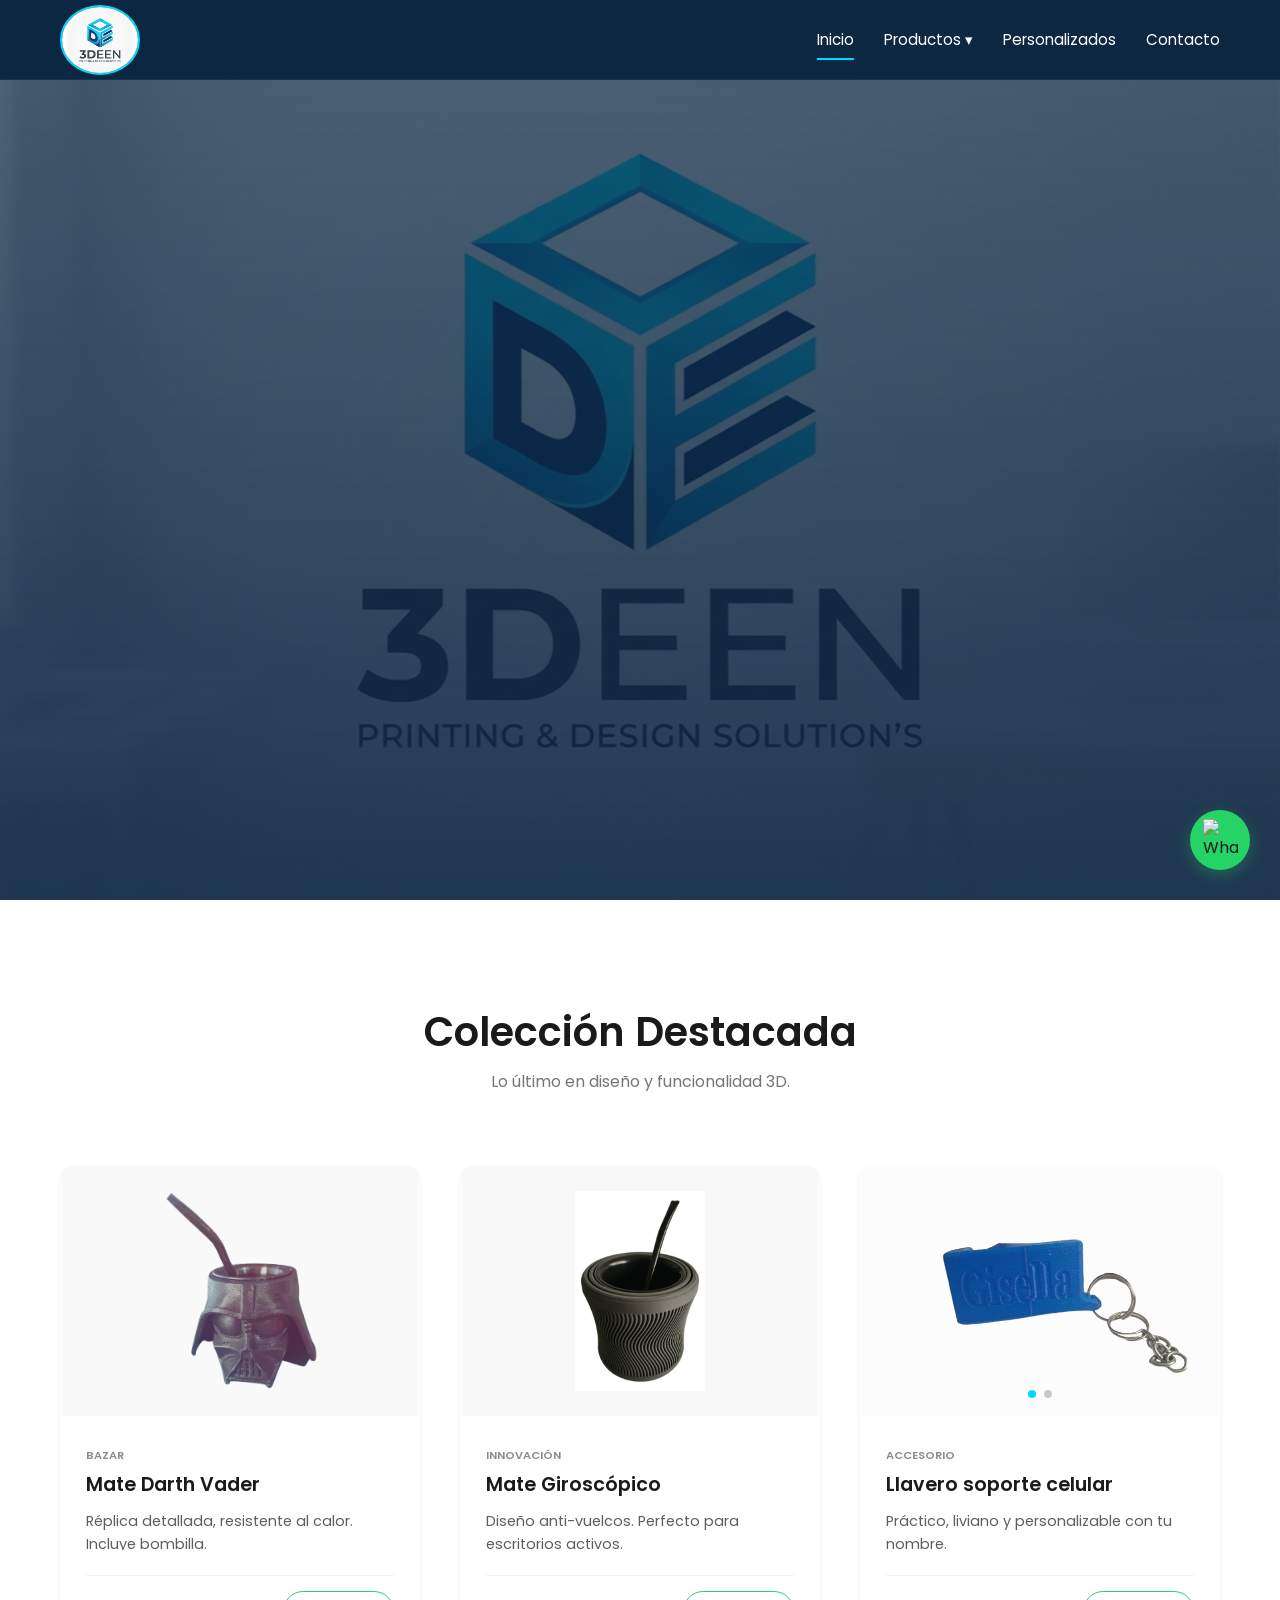
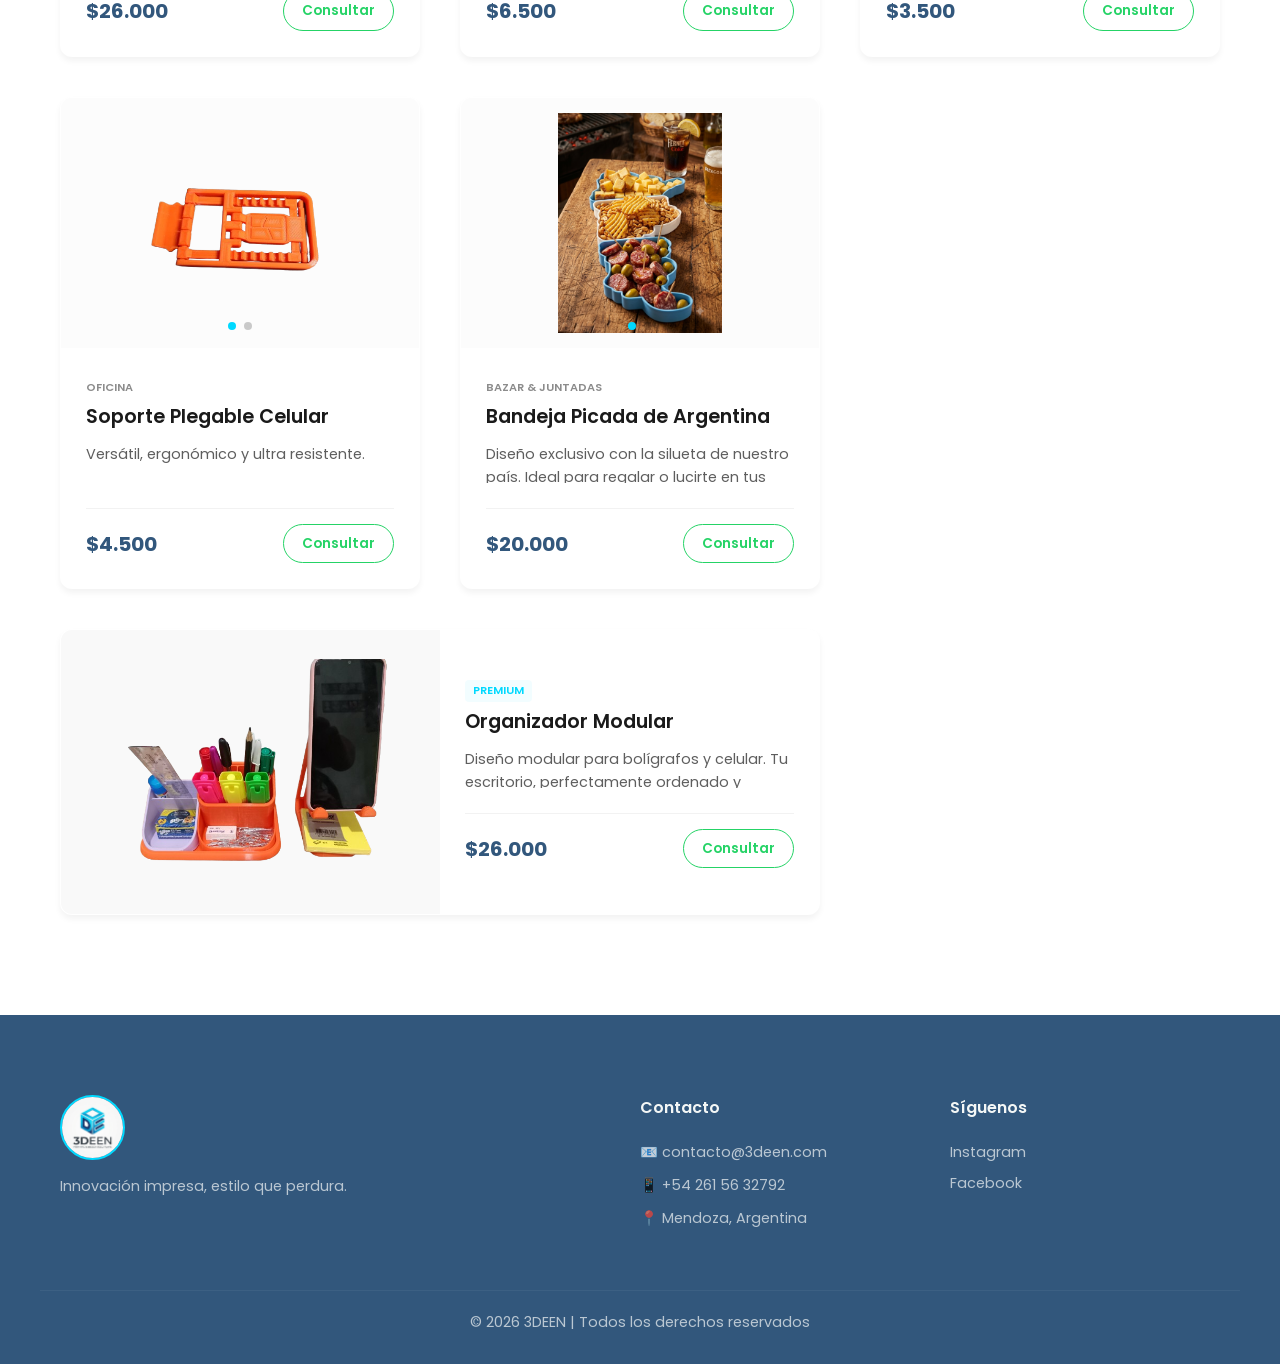
==== commit e7ac8841: "subiendo nuevo cambios" ====
--- a/index.html
+++ b/index.html
@@ -3,190 +3,263 @@
 <head>
   <meta charset="UTF-8">
   <meta name="viewport" content="width=device-width, initial-scale=1.0">
-  <title>3DEEN | Innovación en Impresión 3D</title>
+  <title>3DEEN | Precisión, Estilo e Innovación en Impresión 3D</title>
+  
+  <!-- Tipografía Google Fonts: Poppins -->
+  <link rel="preconnect" href="https://fonts.googleapis.com">
+  <link rel="preconnect" href="https://fonts.gstatic.com" crossorigin>
+  <link href="https://fonts.googleapis.com/css2?family=Poppins:wght@300;400;600;700&display=swap" rel="stylesheet">
+
   <link rel="stylesheet" href="./assets/css/style.css">
   <link rel="stylesheet" href="https://cdn.jsdelivr.net/npm/swiper@11/swiper-bundle.min.css">
+  
+  <!-- Favicon (Usar el isotipo cubo de tu logo) -->
+  <link rel="icon" type="image/png" href="./assets/img/favicon.png">
+
   <script defer src="https://cdn.jsdelivr.net/npm/swiper@11/swiper-bundle.min.js"></script>
   <script defer src="./js/main.js"></script>
 </head>
 <body>
+
+  <!-- ======================== HEADER / NAVBAR ======================== -->
   <header class="navbar">
-    <div class="logo-container">
-      <img src="./assets/img/logo.png" alt="Logo 3DEEN" class="logo">
-    </div>
-
-    <button class="menu-toggle" aria-label="Abrir menú">☰</button>
-
-    <div class="nav-container">
-      <nav>
-        <a href="index.html">Inicio</a>
-
-        <div class="dropdown">
-          <a href="#">Productos ▾</a>
-          <div class="dropdown-content">
-            <a href="./pages/mates.html">Mates</a>
-            <a href="./pages/llaveros.html">Llaveros 3D</a>
-            <a href="#macetas">Macetas</a>
-            <a href="#">Miniaturas</a>
-            <div class="columna">
-              <h4>Soportes</h4>
-              <ul>
-                <li><a href="./pages/soporte-celulares.html">Para Celulares</a></li>
-                <li><a href="#notebooks">Para Notebook</a></li>
-                <li><a href="#auriculares">Para Auriculares</a></li>
-                <li><a href="#tablet">Para Tablet</a></li>
-              </ul>
-            </div>
-          </div>
-        </div>
-
-        <a href="#">Personalizados</a>
-        <a href="./pages/contacto.html">Contacto</a>
+    <div class="container nav-wrapper">
+      <div class="logo-container">
+        <!-- Reemplazar por tu PNG transparente -->
+        <img src="./assets/img/logo (1).jpg" alt="Logo 3DEEN" class="logo">
+      </div>
+
+      <button class="menu-toggle" aria-label="Abrir menú">
+        <span class="bar"></span>
+        <span class="bar"></span>
+        <span class="bar"></span>
+      </button>
+
+      <nav class="main-nav">
+        <ul>
+          <li><a href="index.html" class="active">Inicio</a></li>
+          <li class="dropdown">
+            <a href="#">Productos ▾</a>
+            <ul class="dropdown-content">
+              <li><a href="./pages/mates.html">Mates</a></li>
+              <li><a href="./pages/llaveros.html">Llaveros 3D</a></li>
+              <li><a href="#macetas">Macetas</a></li>
+              <li><a href="#">Miniaturas</a></li>
+              <li class="submenu">
+                <a href="#">Soportes ▸</a>
+                <ul class="submenu-content">
+                  <li><a href="./pages/soporte-celulares.html">Celulares</a></li>
+                  <li><a href="#notebooks">Notebooks</a></li>
+                  <li><a href="#auriculares">Auriculares</a></li>
+                </ul>
+              </li>
+            </ul>
+          </li>
+          <li><a href="#contacto">Personalizados</a></li>
+          <li><a href="./pages/contacto.html">Contacto</a></li>
+        </ul>
       </nav>
-    </div>
-
-    <div class="cart">
-      🛒<span class="cart-count">0</span>
+
+      <!-- <div class="header-actions">
+        <div class="cart">
+          <span class="cart-icon">🛒</span>
+          <span class="cart-count">0</span>
+        </div>
+      </div> -->
     </div>
   </header>
 
+  <!-- ======================== HERO SECTION ======================== -->
   <section class="hero">
     <div class="swiper hero-swiper">
       <div class="swiper-wrapper">
-        <div class="swiper-slide">
-          <img src="./assets/img/slider1.jpg" alt="Slide 1" class="hero-img">
-        </div>
-        <div class="swiper-slide">
-          <img src="./assets/img/sileder2.jpg" alt="Slide 2" class="hero-img">
-        </div>
-        <div class="swiper-slide">
-          <img src="./assets/img/slider3.jpg" alt="Slide 3" class="hero-img">
-        </div>
+        <div class="swiper-slide" style="background-image: url('./assets/img/Gemini_Generated_Image_r5zzyer5zzyer5zz.png');"></div>
+        <div class="swiper-slide" style="background-image: url('./assets/img/slider1.jpg');"></div>
+      
+
       </div>
-      <div class="swiper-pagination"></div>
-      <div class="swiper-button-prev"></div>
-      <div class="swiper-button-next"></div>
-    </div>
-
-    <div class="hero-content">
-      <img src="./assets/img/logo.png" alt="Logo 3DEEN" class="hero-logo">
-      <h2>Impresión 3D con estilo e innovación</h2>
-      <p>Diseños únicos, personalizados y modernos hechos a medida.</p>
-      <a href="#catalogo" class="btn">Ver Catálogo</a>
-    </div>
+      <div class="hero-overlay"></div>
+    </div>
+
+    <div class="hero-content container">
+      <!-- Isotipo solo del logo, sin texto, opcional para más minimalismo -->
+      <!-- <img src="./assets/img/logo-isotipo.png" alt="Icono 3DEEN" class="hero-logo"> -->
+      <h1 class="hero-title">Precisión que <span class="text-accent">impresiona</span>.</h1>
+      <p class="hero-subtitle">Mates, soportes y diseños únicos, personalizados para vos con tecnología 3D de vanguardia.</p>
+      <div class="hero-btns">
+        <a href="#catalogo" class="btn btn-primary">Ver Catálogo</a>
+        <a href="./pages/contacto.html" class="btn btn-secondary">Cotizar Diseño</a>
+      </div>
+    </div>
+    
+    <div class="swiper-pagination"></div>
   </section>
 
-  <main id="catalogo">
-    <h2>Catálogo de productos</h2>
-
-    <section class="catalogo">
-      <article class="card">
-        <img src="./assets/img/vader-mate.png" alt="Mate Darth Vader">
-        <h3>Mate Darth Vader</h3>
-        <p class="price">$26.000</p>
-        <p class="desc">
-          Mate impreso en 3D inspirado en Darth Vader.
-          Resistente, liviano y personalizable.
-        </p>
-        <a class="btn btn-primary" href="https://wa.me/5492615632792?text=Hola%2C%20quiero%20comprar%20el%20Mate%20Darth%20Vader%20impreso%20en%203D" target="_blank">
-          Consultar por WhatsApp
-        </a>
-      </article>
-
-      <article class="card">
-        <img src="./assets/img/mate-giroscopio.jpg" alt="Mate giroscópico">
-        <h3>Mate Giroscópico</h3>
-        <p class="price">$6.500</p>
-        <p class="desc">
-          Diseño giroscópico que reduce vuelcos.
-          Ideal para escritorio o uso diario.
-        </p>
-        <a class="btn btn-primary" href="https://wa.me/5492615632792?text=Hola%2C%20quiero%20comprar%20el%20Mate%20Giroscopico" target="_blank">
-          Consultar por WhatsApp
-        </a>
-      </article>
-
-      <article class="card">
-        <div class="swiper product-swiper">
-          <div class="swiper-wrapper">
-            <div class="swiper-slide">
-              <img src="./assets/img/soporte-personalizado-1.png" alt="Soporte celular vista 1">
+  <!-- ======================== MAIN CATALOGO ======================== -->
+  <main id="catalogo" class="container">
+    <header class="section-header">
+      <h2 class="section-title">Colección Destacada</h2>
+      <p class="section-subtitle">Lo último en diseño y funcionalidad 3D.</p>
+    </header>
+
+ <section class="catalogo-grid">
+      
+      <article class="product-card">
+        <div class="card-img-container">
+          <img src="./assets/img/vader-mate.png" alt="Mate Darth Vader">
+        </div>
+        <div class="card-body">
+          <span class="category">Bazar</span>
+          <h3 class="product-title">Mate Darth Vader</h3>
+          <p class="desc">Réplica detallada, resistente al calor. Incluye bombilla.</p>
+          <div class="card-footer">
+            <p class="price">$26.000</p>
+            <a class="btn-whatsapp" href="https://wa.me/5492615632792?text=Hola%2C%20quiero%20comprar%20el%20Mate%20Darth%20Vader%20impreso%20en%203D" target="_blank">
+              Consultar
+            </a>
+          </div>
+        </div>
+      </article>
+
+      <article class="product-card">
+        <div class="card-img-container">
+          <img src="./assets/img/mate-giroscopio.jpg" alt="Mate giroscópico">
+        </div>
+        <div class="card-body">
+          <span class="category">Innovación</span>
+          <h3 class="product-title">Mate Giroscópico</h3>
+          <p class="desc">Diseño anti-vuelcos. Perfecto para escritorios activos.</p>
+          <div class="card-footer">
+            <p class="price">$6.500</p>
+            <a class="btn-whatsapp" href="https://wa.me/5492615632792?text=Hola%2C%20quiero%20comprar%20el%20Mate%20Giroscopico" target="_blank">
+              Consultar
+            </a>
+          </div>
+        </div>
+      </article>
+
+      <article class="product-card">
+        <div class="card-img-container product-swiper-container">
+          <div class="swiper product-swiper">
+            <div class="swiper-wrapper">
+              <div class="swiper-slide"><img src="./assets/img/soporte-personalizado-1.png" alt="Soporte vista 1"></div>
+              <div class="swiper-slide"><img src="./assets/img/soporte-personalizado.jpg" alt="Soporte vista 2"></div>
             </div>
-            <div class="swiper-slide">
-              <img src="./assets/img/soporte-personalizado.jpg" alt="Soporte celular vista 2">
+            <div class="swiper-pagination"></div>
+          </div>
+        </div>
+        <div class="card-body">
+          <span class="category">Accesorio</span>
+          <h3 class="product-title">Llavero soporte celular</h3>
+          <p class="desc">Práctico, liviano y personalizable con tu nombre.</p>
+          <div class="card-footer">
+            <p class="price">$3.500</p>
+            <a class="btn-whatsapp" href="https://wa.me/5492615632792?text=Hola%2C%20quiero%20comprar%20el%20Llavero%20soporte%20personalizado" target="_blank">
+              Consultar
+            </a>
+          </div>
+        </div>
+      </article>
+
+      <article class="product-card">
+        <div class="card-img-container product-swiper-container">
+          <div class="swiper product-swiper">
+            <div class="swiper-wrapper">
+              <div class="swiper-slide"><img src="./assets/img/soporte-celu-1jpg-removebg-preview.png" alt="Soporte celu 1"></div>
+              <div class="swiper-slide"><img src="./assets/img/soporte-celu-removebg-preview.png" alt="Soporte celu 3"></div>
             </div>
-          </div>
-          <div class="swiper-pagination"></div>
-        </div>
-        <h3>Llavero soporte celular</h3>
-        <p class="price">$3.500</p>
-        <p class="desc">
-          Llavero soporte de celular personalizado.
-          Resistente, liviano y práctico.
-        </p>
-        <a class="btn btn-primary" href="https://wa.me/5492615632792?text=Hola%2C%20quiero%20comprar%20el%20Llavero%20soporte%20personalizado" target="_blank">
-          Consultar por WhatsApp
-        </a>
-      </article>
-
-      <article class="card">
-        <div class="swiper product-swiper">
-          <div class="swiper-wrapper">
-            <div class="swiper-slide">
-              <img src="./assets/img/soporte-celu-1jpg-removebg-preview.png" alt="Soporte celular 1">
+            <div class="swiper-pagination"></div>
+          </div>
+        </div>
+        <div class="card-body">
+          <span class="category">Oficina</span>
+          <h3 class="product-title">Soporte Plegable Celular</h3>
+          <p class="desc">Versátil, ergonómico y ultra resistente.</p>
+          <div class="card-footer">
+            <p class="price">$4.500</p>
+            <a class="btn-whatsapp" href="https://wa.me/5492615632792?text=Hola%2C%20quiero%20comprar%20el%20Soporte%20Plegable%20Premium" target="_blank">
+              Consultar
+            </a>
+          </div>
+        </div>
+      </article>
+
+      <article class="product-card">
+        <div class="card-img-container product-swiper-container">
+          <div class="swiper product-swiper">
+            <div class="swiper-wrapper">
+              <div class="swiper-slide"><img src="./assets/img/Gemini_Generated_Image_hqdtkbhqdtkbhqdt.png" alt="Bandeja picada argentina vista general"></div>
+              <div class="swiper-slide"><img src="./assets/img/precio 1.png" alt="Bandeja picada argentina detalle"></div>
             </div>
-            <div class="swiper-slide">
-              <img src="./assets/img/soporte-celu-2jpg.jpg" alt="Soporte celular 2">
-            </div>
-            <div class="swiper-slide">
-              <img src="./assets/img/soporte-celu-removebg-preview.png" alt="Soporte celular 3">
-            </div>
-          </div>
-          <div class="swiper-pagination"></div>
-        </div>
-        <h3>Soporte Plegable Celular</h3>
-        <p class="price">$4.500</p>
-        <p class="desc">
-          Ofrece comodidad, versatilidad y estilo. Se pliega fácilmente para llevarlo a cualquier lugar. Ligero y resistente.
-        </p>
-        <a class="btn btn-primary" href="https://wa.me/5492615632792?text=Hola%2C%20quiero%20comprar%20el%20Llavero%20soporte%20premium" target="_blank">
-          Consultar por WhatsApp
-        </a>
-      </article>
-
-      <article class="card">
-        <div class="swiper product-swiper">
-          <div class="swiper-wrapper">
-            <div class="swiper-slide">
-              <img src="./assets/img/org-1.png" alt="Organizador de oficina frontal">
-            </div>
-            <div class="swiper-slide">
-              <img src="./assets/img/org-2.png" alt="Organizador de oficina lateral">
-            </div>
-            <div class="swiper-slide">
-              <img src="./assets/img/org-3.png" alt="Organizador de oficina módulos">
-            </div>
-          </div>
-          <div class="swiper-pagination"></div>
-        </div>
-        <h3>Organizador Modular</h3>
-        <p class="price">$26.000</p>
-        <p class="desc">
-          Diseño modular y funcional. Incluye bandeja, porta bolígrafos y soporte para celular. Estilo moderno y resistente.
-        </p>
-        <a class="btn btn-primary" href="https://wa.me/5492615632792?text=Hola%2C%20quiero%20comprar%20el%20Organizador%20de%20Oficina%20Modular%203D" target="_blank">
-          Consultar por WhatsApp
-        </a>
+            <div class="swiper-pagination"></div>
+          </div>
+        </div>
+        <div class="card-body">
+          <span class="category">Bazar & Juntadas</span>
+          <h3 class="product-title">Bandeja Picada de Argentina</h3>
+          <p class="desc">Diseño exclusivo con la silueta de nuestro país. Ideal para regalar o lucirte en tus previas y asados. Material lavable.</p>
+          <div class="card-footer">
+            <p class="price">$20.000</p>
+            <a class="btn-whatsapp" href="https://wa.me/5492615632792?text=Hola%2C%20quiero%20consultar%20por%20la%20Bandeja%20Picada%20de%20Argentina" target="_blank">
+              Consultar
+            </a>
+          </div>
+        </div>
+      </article>
+
+      <article class="product-card highlight">
+        <div class="card-img-container">
+          <img src="./assets/img/org-1.png" alt="Organizador modular">
+        </div>
+        <div class="card-body">
+          <span class="category premium">Premium</span>
+          <h3 class="product-title">Organizador Modular</h3>
+          <p class="desc">Diseño modular para bolígrafos y celular. Tu escritorio, perfectamente ordenado y tecnológico.</p>
+          <div class="card-footer">
+            <p class="price">$26.000</p>
+            <a class="btn-whatsapp" href="https://wa.me/5492615632792?text=Hola%2C%20quiero%20comprar%20el%20Organizador%20de%20Oficina%20Modular%203D" target="_blank">
+              Consultar
+            </a>
+          </div>
+        </div>
       </article>
 
     </section>
   </main>
 
-  <footer>
-    <p>&copy; 2025 3DEEN | Todos los derechos reservados</p>
-    <p>📧 contacto@3deen.com | 📱 +54 261 56 32792</p>
-  </footer>
-
+  <!-- ======================== FOOTER CORREGIDO ======================== -->
+<footer class="footer">
+  <div class="container footer-grid">
+    <div class="footer-logo">
+      <!-- Cambiamos la ruta al archivo correcto y la clase a .logo -->
+      <img src="./assets/img/logo (1).jpg" alt="Logo 3DEEN" class="logo">
+      <p>Innovación impresa, estilo que perdura.</p>
+    </div>
+    <div class="footer-contact">
+      <h4>Contacto</h4>
+      <p>📧 contacto@3deen.com</p>
+      <p>📱 +54 261 56 32792</p>
+      <p>📍 Mendoza, Argentina</p>
+    </div>
+    <div class="footer-social">
+      <h4>Síguenos</h4>
+      <a href="#">Instagram</a>
+      <a href="#">Facebook</a>
+    </div>
+  </div>
+  <div class="footer-bottom container">
+    <p>&copy; 2026 3DEEN | Todos los derechos reservados</p>
+  </div>
+</footer>
+
+  <!-- ======================== COMPONENTES EXTRAS ======================== -->
+  
+  <!-- Botón de WhatsApp Flotante Novedoso -->
+  <a href="https://wa.me/5492615632792?text=Hola%2C%20vengo%20de%20la%20web%20y%20tengo%20una%20consulta." class="whatsapp-float" target="_blank">
+    <img src="https://upload.wikimedia.org/wikipedia/commons/6/6b/WhatsApp.svg" alt="WhatsApp">
+  </a>
+
+  <!-- Lightbox Modal (Mejorado) -->
   <div id="lightbox-modal" class="lightbox">
     <span class="lightbox-close">&times;</span>
     <img class="lightbox-content" id="lightbox-img" alt="Imagen ampliada">
--- a/assets/css/style.css
+++ b/assets/css/style.css
@@ -1,550 +1,719 @@
-/* ==============================
-   FUENTES Y VARIABLES
-============================== */
-@import url('https://fonts.googleapis.com/css2?family=Orbitron:wght@600;700&family=Poppins:wght@300;400;500;600;700&display=swap');
-
+/* ============================================================
+   3DEEN | CSS Principal | Estilo Premium & Responsivo
+   ============================================================ */
+
+/* --- 1. Variables y Reset --- */
 :root {
-  --bg-color: #f4f6f9; /* Un fondo gris perla muy sutil y elegante */
-  --surface-color: #ffffff; /* Blanco puro para las tarjetas */
-  --text-main: #2b2d42; /* Gris muy oscuro, más suave a la vista que el negro puro */
-  --text-muted: #6c757d; /* Gris medio para descripciones */
-  --primary: #007aff; /* Azul tech vibrante pero profesional */
-  --primary-hover: #0056b3; /* Azul más oscuro para el hover */
-  --radius-lg: 16px; /* Bordes bien redondeados y modernos */
-  --radius-sm: 8px;
-  --shadow-soft: 0 8px 24px rgba(149, 157, 165, 0.12); /* Sombra difuminada premium */
-  --shadow-hover: 0 12px 32px rgba(149, 157, 165, 0.25);
-}
-
-/* ==============================
-   RESET
-============================== */
+    --primary-navy: #32577c; /* Fondo Navy profundo del logo */
+    --accent-cyan: #00D9FF;  /* Cyan eléctrico del logo */
+    --text-dark: #1A1A1A;    /* Texto casi negro */
+    --text-light: #F4F7F6;   /* Texto claro / Fondos suaves */
+    --white: #FFFFFF;
+    
+    --body-bg: #FFFFFF;
+    --card-bg: #FFFFFF;
+    
+    --font-main: 'Poppins', sans-serif;
+    --transition: all 0.3s ease;
+    
+    --shadow-soft: 0 4px 6px rgba(0,0,0,0.05);
+    --shadow-hover: 0 10px 20px rgba(0,0,0,0.1);
+}
+
 * {
-  margin: 0;
-  padding: 0;
-  box-sizing: border-box;
+    margin: 0;
+    padding: 0;
+    box-sizing: border-box;
+}
+
+html {
+    scroll-behavior: smooth;
+    font-size: 16px;
 }
 
 body {
-  font-family: 'Poppins', sans-serif;
-  background-color: var(--bg-color);
-  color: var(--text-main);
-  line-height: 1.6;
-  overflow-x: hidden;
-  -webkit-font-smoothing: antialiased; /* Suaviza el renderizado de la fuente */
-}
-
-/* ==============================
-   NAVBAR & DROPDOWN (Efecto Vidrio)
-============================== */
+    font-family: var(--font-main);
+    background-color: var(--body-bg);
+    color: var(--text-dark);
+    line-height: 1.6;
+    overflow-x: hidden;
+}
+
+.container {
+    max-width: 1200px;
+    margin: 0 auto;
+    padding: 0 20px;
+}
+
+a { text-decoration: none; color: inherit; transition: var(--transition); }
+ul { list-style: none; }
+img { max-width: 100%; height: auto; }
+
+/* --- 2. Botones Globales --- */
+.btn {
+    display: inline-block;
+    padding: 12px 30px;
+    border-radius: 50px;
+    font-weight: 600;
+    font-size: 0.95rem;
+    text-transform: uppercase;
+    letter-spacing: 1px;
+    cursor: pointer;
+    border: 2px solid transparent;
+}
+
+.btn-primary {
+    background-color: var(--accent-cyan);
+    color: var(--primary-navy);
+}
+
+.btn-primary:hover {
+    background-color: var(--primary-navy);
+    color: var(--accent-cyan);
+    transform: translateY(-3px);
+}
+
+.btn-secondary {
+    background-color: transparent;
+    color: var(--white);
+    border-color: var(--white);
+}
+
+.btn-secondary:hover {
+    background-color: var(--white);
+    color: var(--primary-navy);
+}
+
+/* Botón WhatsApp en Tarjetas */
+.btn-whatsapp {
+    background-color: transparent;
+    color: #25D366; /* Verde WA */
+    border: 1px solid #25D366;
+    padding: 8px 18px;
+    border-radius: 20px;
+    font-size: 0.85rem;
+    font-weight: 600;
+}
+
+.btn-whatsapp:hover {
+    background-color: #25D366;
+    color: var(--white);
+}
+
+/* Texto Acento Cyan */
+.text-accent {
+    color: var(--accent-cyan);
+}
+
+/* --- 3. Header / Navbar (Sticky & Translucido) --- */
 .navbar {
-  display: flex;
-  justify-content: space-between;
-  align-items: center;
-  padding: 1rem 3rem;
-  background: rgba(255, 255, 255, 0.85); /* Semitransparente */
-  backdrop-filter: blur(12px); /* Efecto vidrio esmerilado */
-  border-bottom: 1px solid rgba(0, 0, 0, 0.05);
-  position: sticky;
-  top: 0;
-  z-index: 1000;
-  transition: all 0.3s ease;
-}
-
-.logo-container {
-  display: flex;
-  align-items: center;
-}
-
-.logo {
-  height: 90px; /* Un poco más sutil para no desequilibrar la barra */
-  transition: transform 0.3s ease;
-}
-
-.logo:hover {
-  transform: scale(1.05);
-}
-
-nav {
-  display: flex;
-  align-items: center;
-  gap: 2rem;
-}
-
-nav a {
-  text-decoration: none;
-  color: var(--text-main);
-  font-weight: 500;
-  font-size: 0.95rem;
-  transition: color 0.3s;
-  position: relative;
-}
-
-nav a:hover {
-  color: var(--primary);
-}
-
-/* Subrayado animado al hacer hover en los links del nav */
-nav a::after {
-  content: '';
-  position: absolute;
-  width: 0;
-  height: 2px;
-  bottom: -4px;
-  left: 0;
-  background-color: var(--primary);
-  transition: width 0.3s ease;
-}
-
-nav a:hover::after {
-  width: 100%;
-}
-
-.dropdown {
-  position: relative;
+    position: fixed;
+    top: 0;
+    width: 100%;
+    height: 80px;
+    background-color: rgba(10, 37, 64, 0.95); /* Navy del logo con transparencia */
+    backdrop-filter: blur(10px); /* Efecto Glassmorphism */
+    z-index: 1000;
+    border-bottom: 1px solid rgba(255,255,255,0.05);
+    transition: var(--transition);
+}
+
+.nav-wrapper {
+    display: flex;
+    justify-content: space-between;
+    align-items: center;
+    height: 100%;
+}
+
+/* --- Selector ultra específico para el Logo del Header --- */
+.navbar .logo-container img.logo {
+    width: 80px;
+    height: 70px;
+    border-radius: 50%;
+    object-fit: cover;
+    object-position: center;
+    background-color: #ffffff;
+    border: 2px solid var(--accent-cyan);
+    box-sizing: border-box;
+    display: block; /* Evita espacios vacíos raros abajo de la imagen */
+}
+.main-nav ul {
+    display: flex;
+    gap: 30px;
+}
+
+.main-nav a {
+    color: var(--white);
+    font-size: 0.95rem;
+    font-weight: 400;
+    position: relative;
+    padding: 10px 0;
+}
+
+.main-nav a::after {
+    content: '';
+    position: absolute;
+    bottom: 0;
+    left: 0;
+    width: 0;
+    height: 2px;
+    background-color: var(--accent-cyan);
+    transition: var(--transition);
+}
+
+.main-nav a:hover::after,
+.main-nav a.active::after {
+    width: 100%;
+}
+
+/* --- Dropdowns Ajustados --- */
+.dropdown { 
+    position: relative; 
 }
 
 .dropdown-content {
-  display: none;
-  position: absolute;
-  background: var(--surface-color);
-  min-width: 240px;
-  box-shadow: var(--shadow-hover);
-  border-radius: var(--radius-sm);
-  padding: 1rem;
-  top: 100%;
-  left: 0;
-  z-index: 2000;
-  list-style: none;
-  border: 1px solid rgba(0,0,0,0.05);
-}
-
-.dropdown:hover .dropdown-content {
-  display: block;
-  animation: fadeIn 0.3s ease;
-}
-
-@keyframes fadeIn {
-  from { opacity: 0; transform: translateY(10px); }
-  to { opacity: 1; transform: translateY(0); }
-}
-
-.dropdown-content a {
-  display: block;
-  padding: 0.6rem 1rem;
-  color: var(--text-main);
-  border-radius: var(--radius-sm);
-}
-
-.dropdown-content a::after {
-  display: none; /* Quitamos el subrayado del nav principal acá */
-}
-
-.dropdown-content a:hover {
-  background: var(--bg-color);
-  color: var(--primary);
-}
-
-.columna {
-  margin-top: 0.8rem;
-  border-top: 1px solid rgba(0,0,0,0.05);
-  padding-top: 0.8rem;
-}
-
-.columna h4 {
-  padding-left: 1rem;
-  font-size: 0.85rem;
-  color: var(--text-muted);
-  text-transform: uppercase;
-  letter-spacing: 1px;
-  margin-bottom: 0.5rem;
-}
-
-.columna ul {
-  list-style: none;
-}
-
-.cart {
-  font-size: 1.5rem;
-  position: relative;
-  cursor: pointer;
-}
-
-.cart-count {
-  background: var(--primary);
-  color: #fff;
-  font-size: 0.75rem;
-  font-weight: 700;
-  padding: 2px 6px;
-  border-radius: 50%;
-  position: absolute;
-  top: -6px;
-  right: -8px;
-  box-shadow: 0 2px 5px rgba(0,0,0,0.2);
-}
-
-.menu-toggle {
-  display: none;
-  font-size: 2rem;
-  background: none;
-  border: none;
-  color: var(--text-main);
-  cursor: pointer;
-}
-
-/* ==============================
-   HERO
-============================== */
-.hero {
-  position: relative;
-  height: 85vh; /* Un poco menos alto para invitar al scroll */
-  overflow: hidden;
-}
-
-.hero .swiper {
-  width: 100%;
-  height: 100%;
-}
-
-.hero-img {
-  width: 100%;
-  height: 100%;
-  object-fit: cover;
-  /* Capa oscura superpuesta para que el texto siempre sea legible */
-  filter: brightness(0.65); 
-}
-
-.hero-content {
-  position: absolute;
-  top: 50%;
-  left: 50%;
-  transform: translate(-50%, -50%);
-  text-align: center;
-  color: #fff;
-  max-width: 800px;
-  z-index: 10;
-  width: 100%;
-  padding: 0 2rem;
-}
-
-.hero-logo {
-  height: 140px;
-  margin-bottom: 1.5rem;
-  filter: drop-shadow(0 4px 15px rgba(0,0,0,0.4));
-}
-
-.hero h2 {
-  font-family: 'Orbitron', sans-serif;
-  font-size: 2.8rem;
-  font-weight: 700;
-  letter-spacing: 1px;
-  margin-bottom: 1rem;
-  text-shadow: 0 4px 12px rgba(0,0,0,0.5);
-}
-
-.hero p {
-  font-size: 1.2rem;
-  font-weight: 300;
-  margin-bottom: 2.5rem;
-  text-shadow: 0 2px 8px rgba(0,0,0,0.5);
-}
-
-.btn {
-  display: inline-block;
-  padding: 0.8rem 2rem;
-  background: var(--primary);
-  color: #fff;
-  font-weight: 600;
-  border-radius: 30px; /* Botón estilo píldora (muy moderno) */
-  cursor: pointer;
-  transition: all 0.3s ease;
-  text-decoration: none;
-  border: 2px solid var(--primary);
-  box-shadow: 0 4px 15px rgba(0, 122, 255, 0.3);
-}
-
-.btn:hover {
-  background: transparent;
-  color: #fff;
-  transform: translateY(-3px);
-  box-shadow: 0 6px 20px rgba(0, 122, 255, 0.5);
-}
-
-.swiper-pagination-bullet {
-  background: #fff !important;
-  opacity: 0.6 !important;
-}
-.swiper-pagination-bullet-active {
-  background: var(--primary) !important;
-  opacity: 1 !important;
-  transform: scale(1.2);
-}
-.swiper-button-prev, 
-.swiper-button-next {
-  color: rgba(255,255,255,0.7) !important;
-  transition: color 0.3s;
-}
-.swiper-button-prev:hover, 
-.swiper-button-next:hover {
-  color: #fff !important;
-}
-
-/* ==============================
-   CATÁLOGO Y CARDS
-============================== */
-main {
-  padding: 5rem 2rem;
-  max-width: 1200px;
-  margin: auto;
-}
-
-main h2 {
-  text-align: center;
-  font-size: 2.2rem;
-  font-weight: 700;
-  margin-bottom: 3rem;
-  color: var(--text-main);
-  position: relative;
-}
-
-/* Adorno debajo del título del catálogo */
-main h2::after {
-  content: '';
-  display: block;
-  width: 60px;
-  height: 4px;
-  background: var(--primary);
-  margin: 10px auto 0;
-  border-radius: 2px;
-}
-
-.catalogo {
-  display: grid;
-  grid-template-columns: repeat(auto-fit, minmax(280px, 1fr));
-  gap: 2.5rem;
-}
-
-.card {
-  background: var(--surface-color);
-  border-radius: var(--radius-lg);
-  box-shadow: var(--shadow-soft);
-  transition: all 0.4s cubic-bezier(0.175, 0.885, 0.32, 1.275); /* Animación más fluida */
-  width: 100%;
-  padding: 1.5rem;
-  display: flex;
-  flex-direction: column;
-  align-items: center;
-  text-align: center;
-  border: 1px solid rgba(0,0,0,0.03);
-}
-
-.card:hover {
-  transform: translateY(-10px);
-  box-shadow: var(--shadow-hover);
-}
-
-.card img {
-  width: 100%;
-  height: 220px;
-  object-fit: contain;
-  border-radius: var(--radius-sm);
-  cursor: zoom-in;
-  transition: transform 0.4s ease;
-  background: #f8f9fa; /* Fondo gris súper claro para que resalten los renders/PNGs 3D */
-  padding: 10px;
-}
-
-.card img:hover {
-  transform: scale(1.08);
-}
-
-.product-swiper {
-  width: 100%;
-  height: 220px;
-  overflow: hidden;
-  border-radius: var(--radius-sm);
-  background: #f8f9fa;
-}
-
-.product-swiper img {
-  width: 100%;
-  height: 100%;
-  object-fit: contain;
-  padding: 10px;
-}
-
-.card h3 {
-  font-size: 1.25rem;
-  font-weight: 600;
-  margin: 1.2rem 0 0.5rem;
-  color: var(--text-main);
-}
-
-.price {
-  font-size: 1.5rem;
-  font-weight: 700;
-  color: var(--primary);
-  margin-bottom: 0.8rem;
-}
-
-.desc {
-  font-size: 0.95rem;
-  color: var(--text-muted);
-  margin-bottom: 1.5rem;
-  flex-grow: 1; /* Mantiene los botones alineados abajo */
-  line-height: 1.5;
-}
-
-.btn-primary {
-  width: 100%;
-  padding: 0.8rem 1rem;
-  background: var(--surface-color);
-  color: var(--primary);
-  border: 2px solid var(--primary);
-  border-radius: var(--radius-sm);
-  font-weight: 600;
-  text-decoration: none;
-  transition: all 0.3s ease;
-  display: flex;
-  justify-content: center;
-  align-items: center;
-  gap: 8px; /* Para el logo de WhatsApp si quisieras agregarlo */
-}
-
-.btn-primary:hover {
-  background: var(--primary);
-  color: #fff;
-  box-shadow: 0 4px 15px rgba(0, 122, 255, 0.25);
-}
-
-/* ==============================
-   LIGHTBOX (MODAL)
-============================== */
-.lightbox {
-  display: none;
-  position: fixed;
-  z-index: 9999;
-  padding-top: 40px;
-  left: 0;
-  top: 0;
-  width: 100%;
-  height: 100%;
-  background-color: rgba(15, 23, 42, 0.9); /* Fondo oscuro más azulado/elegante */
-  backdrop-filter: blur(8px);
-}
-
-.lightbox-content {
-  margin: auto;
-  display: block;
-  max-width: 90%;
-  max-height: 85vh;
-  object-fit: contain;
-  border-radius: var(--radius-sm);
-  box-shadow: 0 10px 40px rgba(0, 0, 0, 0.5);
-  animation: zoomLightbox 0.4s cubic-bezier(0.175, 0.885, 0.32, 1.275);
-}
-
-@keyframes zoomLightbox {
-  from { transform: scale(0.9); opacity: 0; }
-  to { transform: scale(1); opacity: 1; }
-}
-
-.lightbox-close {
-  position: absolute;
-  top: 25px;
-  right: 40px;
-  color: rgba(255,255,255,0.6);
-  font-size: 45px;
-  font-weight: 300;
-  cursor: pointer;
-  transition: all 0.3s ease;
-}
-
-.lightbox-close:hover {
-  color: #fff;
-  transform: rotate(90deg); /* Pequeño detalle de microinteracción */
-}
-
-/* ==============================
-   FOOTER
-============================== */
-footer {
-  text-align: center;
-  padding: 3rem 2rem;
-  background: #ffffff;
-  color: var(--text-muted);
-  border-top: 1px solid rgba(0,0,0,0.05);
-  font-size: 0.95rem;
-}
-
-footer p {
-  margin-bottom: 0.5rem;
-}
-
-/* ==============================
-   RESPONSIVE
-============================== */
-@media (max-width: 768px) {
-  .navbar {
-    padding: 1rem;
-  }
-  
-  .menu-toggle {
-    display: block;
-  }
-  
-  .nav-container {
-    display: none;
-    flex-direction: column;
-    background: rgba(255, 255, 255, 0.98);
-    backdrop-filter: blur(15px);
-    width: 100%;
     position: absolute;
     top: 100%;
-    left: 0;
-    padding: 1rem 0;
-    border-top: 1px solid rgba(0,0,0,0.05);
-    box-shadow: 0 10px 20px rgba(0,0,0,0.1);
-  }
-  
-  .nav-container.active {
-    display: flex;
-  }
-  
-  nav {
+    left: 50%;
+    transform: translateX(-50%) translateY(10px); /* Centrado respecto a "Productos" */
+    background-color: rgba(10, 37, 64, 0.98); /* Navy sólido para contraste */
+    width: 220px;
+    opacity: 0;
+    visibility: hidden;
+    transition: var(--transition);
+    border-radius: 8px;
+    box-shadow: var(--shadow-hover);
+    padding: 10px 0;
+    border: 1px solid rgba(255, 255, 255, 0.05);
+    
+    /* Forzamos a que los elementos internos no se alineen en fila */
+    display: flex;
     flex-direction: column;
-    gap: 0;
-  }
-  
-  nav a {
-    width: 100%;
-    padding: 1rem 2rem;
-    border-bottom: 1px solid rgba(0,0,0,0.03);
-  }
-  
-  nav a::after {
+}
+
+/* Al hacer hover, se muestra con un sutil desplazamiento hacia arriba */
+.dropdown:hover .dropdown-content {
+    opacity: 1;
+    visibility: visible;
+    transform: translateX(-50%) translateY(0);
+}
+
+/* Ajuste de cada ítem de la lista desplegable */
+.dropdown-content li {
+    width: 100%;
+    display: block;
+    margin: 0;
+    padding: 0;
+}
+
+.dropdown-content a {
+    display: block;
+    padding: 12px 20px;
+    color: rgba(255, 255, 255, 0.85) !important;
+    font-size: 0.9rem;
+    font-weight: 400;
+    text-align: left;
+    width: 100%;
+    transition: var(--transition);
+}
+
+/* Quitamos la línea animada de fondo para los ítems del submenú */
+.dropdown-content a::after {
+    display: none !important;
+}
+
+.dropdown-content a:hover {
+    color: var(--accent-cyan) !important;
+    background-color: rgba(255, 255, 255, 0.05);
+    padding-left: 25px; /* Efecto sutil de desplazamiento al pasar el mouse */
+}
+
+/* --- Submenú "Soportes" ▸ (Hacia el costado) --- */
+.submenu { 
+    position: relative; 
+}
+
+.submenu-content {
+    position: absolute;
+    left: 100%;
+    top: 0;
+    background-color: rgba(10, 37, 64, 0.98);
+    width: 180px;
+    opacity: 0;
+    visibility: hidden;
+    transform: translateX(10px);
+    transition: var(--transition);
+    border-radius: 8px;
+    padding: 10px 0;
+    box-shadow: var(--shadow-hover);
+    border: 1px solid rgba(255, 255, 255, 0.05);
+    
+    display: flex;
+    flex-direction: column;
+}
+
+.submenu:hover .submenu-content {
+    opacity: 1;
+    visibility: visible;
+    transform: translateX(0);
+}
+
+.submenu-content a {
+    padding: 10px 20px;
+}
+
+/* Header Actions (Carrito) */
+.header-actions {
+    display: flex;
+    align-items: center;
+    gap: 15px;
+}
+
+.cart {
+    position: relative;
+    color: var(--white);
+    font-size: 1.2rem;
+    cursor: pointer;
+}
+
+.cart-count {
+    position: absolute;
+    top: -10px;
+    right: -12px;
+    background-color: var(--accent-cyan);
+    color: var(--primary-navy);
+    font-size: 0.7rem;
+    font-weight: 700;
+    width: 20px;
+    height: 20px;
+    border-radius: 50%;
+    display: flex;
+    align-items: center;
+    justify-content: center;
+}
+
+/* Menu Toggle (Móvil) */
+.menu-toggle {
     display: none;
-  }
-  
-  .dropdown {
-    width: 100%;
-  }
-  
-  .dropdown-content {
-    position: static;
-    box-shadow: none;
-    padding-left: 2rem;
     background: transparent;
     border: none;
-    border-bottom: 1px solid rgba(0,0,0,0.03);
-  }
-  
-  .cart {
-    margin: 1rem 2rem;
-    align-self: flex-start;
-  }
-  
-  .hero h2 {
-    font-size: 2rem;
-  }
+    cursor: pointer;
+}
+
+.menu-toggle .bar {
+    display: block;
+    width: 25px;
+    height: 3px;
+    margin: 5px 0;
+    background-color: var(--white);
+    transition: var(--transition);
+}
+
+/* --- 4. Hero Section (Parallax & Swiper) --- */
+.hero {
+    position: relative;
+    height: 100vh; /* Ocupa toda la pantalla */
+    width: 100%;
+    overflow: hidden;
+    color: var(--white);
+}
+
+.hero-swiper {
+    position: absolute;
+    top: 0;
+    left: 0;
+    width: 100%;
+    height: 100%;
+    z-index: 1;
+}
+
+.hero-swiper .swiper-slide {
+    background-size: cover;
+    background-position: center;
+    background-attachment: fixed; /* Efecto Parallax */
+}
+
+.hero-overlay {
+    position: absolute;
+    top: 0;
+    left: 0;
+    width: 100%;
+    height: 100%;
+    background: linear-gradient(to bottom, rgba(10,37,64,0.7) 0%, rgba(10,37,64,0.9) 100%);
+    z-index: 2;
+}
+
+.hero-content {
+    position: relative;
+    z-index: 3;
+    display: flex;
+    flex-direction: column;
+    justify-content: center;
+    align-items: flex-start;
+    height: 100%;
+    padding-top: 80px; /* Offset del navbar sticky */
+    max-width: 700px;
+}
+
+.hero-title {
+    font-size: 3.5rem;
+    font-weight: 700;
+    line-height: 1.1;
+    margin-bottom: 20px;
+}
+
+.hero-subtitle {
+    font-size: 1.1rem;
+    font-weight: 300;
+    margin-bottom: 40px;
+    opacity: 0.9;
+}
+
+.hero-btns {
+    display: flex;
+    gap: 20px;
+}
+
+.hero .swiper-pagination-bullet {
+    background: var(--white);
+    opacity: 0.5;
+}
+
+.hero .swiper-pagination-bullet-active {
+    background: var(--accent-cyan);
+    opacity: 1;
+}
+
+/* --- 5. Catalogo (Grid Responsivo & Cards Premium) --- */
+#catalogo {
+    padding: 100px 20px;
+}
+
+.section-header {
+    text-align: center;
+    margin-bottom: 70px;
+}
+
+.section-title {
+    font-size: 2.5rem;
+    font-weight: 600;
+}
+
+.section-subtitle {
+    color: rgba(26,26,26,0.6);
+    font-size: 1rem;
+    margin-top: 5px;
+}
+
+.catalogo-grid {
+    display: grid;
+    grid-template-columns: repeat(auto-fill, minmax(300px, 1fr));
+    gap: 40px;
+}
+
+/* --- Estilo Tarjeta --- */
+.product-card {
+    background-color: var(--card-bg);
+    border-radius: 12px;
+    overflow: hidden;
+    box-shadow: var(--shadow-soft);
+    transition: var(--transition);
+    border: 1px solid transparent;
+}
+
+.product-card:hover {
+    transform: translateY(-10px);
+    box-shadow: var(--shadow-hover);
+    border-color: rgba(0,217,255,0.1); /* Sutil cyan */
+}
+
+/* Contenedor estándar (Para tarjetas fijas SIN carrusel) */
+.card-img-container {
+    width: 100%;
+    height: 250px;
+    overflow: hidden;
+    background-color: #F9F9F9;
+    display: flex;
+    align-items: center;
+    justify-content: center;
+}
+
+.card-img-container img {
+    height: 80%;
+    object-fit: contain;
+    transition: var(--transition);
+}
+
+.product-card:hover .card-img-container img {
+    transform: scale(1.1); /* Efecto zoom suave */
+}
+
+/* --- Swiper interno en card (Corregido y Limpio) --- */
+.card-img-container.product-swiper-container {
+    padding: 0;
+    display: block; 
+    position: relative;
+    height: 250px; /* Asegura que mantenga la misma altura exacta que las fijas */
+    background-color: #fcfcfc; /* Unifica el fondo del bloque */
+}
+
+.product-swiper {
+    width: 100%;
+    height: 100%;
+}
+
+/* Forzamos al contenedor interno de Swiper a centrar el contenido */
+.product-swiper .swiper-slide {
+    display: flex;
+    align-items: center;
+    justify-content: center;
+    width: 100%;
+    height: 100%;
+    background-color: #fcfcfc;
+}
+
+/* Las imágenes del carrusel: achicadas un toque para que NO se corten */
+.product-swiper .swiper-slide img {
+    width: 100% !important;
+    height: 100% !important;
+    object-fit: contain !important; /* Muestra el producto entero */
+    max-height: 250px !important;
+    padding: 15px;                  /* Le da aire alrededor para que la silueta se luzca libre */
+    box-sizing: border-box;         /* Evita que el padding rompa la proporción */
+}
+
+/* --- Cuerpo y detalles de la Tarjeta --- */
+.card-body {
+    padding: 25px;
+}
+
+.category {
+    display: inline-block;
+    font-size: 0.7rem;
+    font-weight: 600;
+    text-transform: uppercase;
+    color: rgba(26,26,26,0.5);
+    margin-bottom: 5px;
+}
+
+.category.premium {
+    color: var(--accent-cyan);
+    background-color: rgba(0,217,255,0.05);
+    padding: 2px 8px;
+    border-radius: 4px;
+}
+
+.product-title {
+    font-size: 1.2rem;
+    font-weight: 600;
+    margin-bottom: 10px;
+}
+
+.desc {
+    font-size: 0.9rem;
+    color: rgba(26,26,26,0.7);
+    margin-bottom: 25px;
+    height: 40px; /* Limitar texto */
+    overflow: hidden;
+}
+
+.card-footer {
+    display: flex;
+    justify-content: space-between;
+    align-items: center;
+    border-top: 1px solid rgba(0,0,0,0.05);
+    padding-top: 15px;
+}
+
+.price {
+    font-size: 1.25rem;
+    font-weight: 700;
+    color: var(--primary-navy);
+}
+/* Card Destacada (Mas grande) */
+.product-card.highlight {
+    grid-column: span 2; /* Ocupa dos columnas */
+    display: flex;
+    align-items: center;
+}
+
+.product-card.highlight .card-img-container {
+    width: 50%;
+    height: 100%;
+}
+
+.product-card.highlight .card-body {
+    width: 50%;
+}
+
+/* --- 6. Footer --- */
+.footer {
+    background-color: var(--primary-navy);
+    color: var(--text-light);
+    padding: 80px 20px 20px;
+}
+
+.footer-grid {
+    display: grid;
+    grid-template-columns: 2fr 1fr 1fr;
+    gap: 40px;
+    margin-bottom: 50px;
+}
+
+.logo-white {
+    height: 50px;
+    object-fit: contain;
+    filter: brightness(0) invert(1); /* Volver blanco el logo */
+    margin-bottom: 15px;
+}
+
+.footer h4 { margin-bottom: 20px; font-weight: 600; }
+.footer p { font-size: 0.9rem; color: rgba(244,247,246,0.7); margin-bottom: 10px; }
+.footer a { font-size: 0.9rem; display: block; margin-bottom: 8px; color: rgba(244,247,246,0.7); }
+.footer a:hover { color: var(--accent-cyan); }
+
+.footer-bottom {
+    border-top: 1px solid rgba(255,255,255,0.05);
+    padding-top: 20px;
+    text-align: center;
+    font-size: 0.8rem;
+}
+
+/* Selector específico para el logo dentro del footer grid */
+.footer-logo img.logo {
+    width: 65px;
+    height: 65px;
+    border-radius: 50%;
+    object-fit: cover;
+    object-position: center;
+    background-color: #ffffff;
+    border: 2px solid var(--accent-cyan);
+    box-sizing: border-box;
+    display: block;
+    margin-bottom: 15px; /* Separa el logo circular del texto de abajo */
+}
+
+/* --- 7. Componentes Extras (WhatsApp & Lightbox) --- */
+
+/* WhatsApp Flotante Novedoso */
+.whatsapp-float {
+    position: fixed;
+    bottom: 30px;
+    right: 30px;
+    background-color: #25D366;
+    width: 60px;
+    height: 60px;
+    border-radius: 50%;
+    display: flex;
+    align-items: center;
+    justify-content: center;
+    box-shadow: 0 5px 15px rgba(37,211,102,0.3);
+    z-index: 999;
+    transition: var(--transition);
+}
+
+.whatsapp-float img { width: 35px; }
+
+.whatsapp-float:hover {
+    transform: translateY(-5px) scale(1.05);
+    box-shadow: 0 8px 20px rgba(37,211,102,0.4);
+}
+
+/* Lightbox Mejorado */
+.lightbox {
+    display: none;
+    position: fixed;
+    top: 0; left: 0; width: 100%; height: 100%;
+    background-color: rgba(0,0,0,0.9);
+    z-index: 2000;
+    align-items: center;
+    justify-content: center;
+}
+
+.lightbox.active { display: flex; }
+.lightbox-content { max-width: 90%; max-height: 90%; }
+.lightbox-close {
+    position: absolute; top: 30px; right: 30px;
+    color: white; font-size: 2rem; cursor: pointer;
+}
+
+/* --- Ajuste para Swiper dentro de las Tarjetas --- */
+.card-img-container.product-swiper-container {
+    padding: 0;
+    display: block; /* Desactivamos el flex global solo aquí para no romper a Swiper */
+    position: relative;
+}
+
+.product-swiper {
+    width: 100%;
+    height: 100%;
+}
+
+/* Forzamos a que las imágenes dentro del carrusel ocupen el espacio correcto */
+.product-swiper .swiper-slide {
+    display: flex;
+    align-items: center;
+    justify-content: center;
+    width: 100%;
+    height: 100%;
+}
+
+.product-swiper .swiper-slide img {
+    width: 100%;
+    height: 100%;
+    object-fit: cover; /* Cambiá a 'contain' si preferís que la foto no se recorte nada */
+    max-height: 250px;
+}
+
+/* Posición de los puntitos de paginación del producto */
+.product-swiper .swiper-pagination {
+    bottom: 10px !important;
+}
+
+.product-swiper .swiper-pagination-bullet-active {
+    background: var(--accent-cyan) !important;
+}
+
+/* --- 8. Media Queries (Responsividad) --- */
+
+@media (max-width: 992px) {
+    .hero-title { font-size: 2.8rem; }
+    .footer-grid { grid-template-columns: 1fr 1fr; }
+    .product-card.highlight { grid-column: span 1; flex-direction: column; }
+    .product-card.highlight .card-img-container,
+    .product-card.highlight .card-body { width: 100%; }
+}
+
+@media (max-width: 768px) {
+    /* Navbar móvil */
+    .menu-toggle { display: block; z-index: 1001; }
+    .main-nav {
+        position: fixed;
+        top: 0; left: -100%;
+        width: 80%; height: 100vh;
+        background-color: var(--primary-navy);
+        z-index: 1000;
+        transition: var(--transition);
+        padding: 100px 40px;
+    }
+    .main-nav.active { left: 0; }
+    .main-nav ul { flex-direction: column; gap: 15px; }
+    
+    /* Dropdowns en móvil */
+    .dropdown-content, .submenu-content {
+        position: relative; top: 0; left: 0;
+        width: 100%; opacity: 1; visibility: visible;
+        transform: none; background: rgba(255,255,255,0.05);
+        display: none; /* Se abrirá con JS */
+    }
+    
+    .hero { height: auto; padding-top: 80px; padding-bottom: 80px; }
+    .hero-swiper { position: relative; height: 300px; order: 2; }
+    .hero-content { padding: 40px 20px; order: 1; }
+    .hero-title { font-size: 2.3rem; }
+    
+    .section-title { font-size: 2rem; }
+    .catalogo-grid { grid-template-columns: 1fr; }
+    
+    .footer-grid { grid-template-columns: 1fr; }
 }
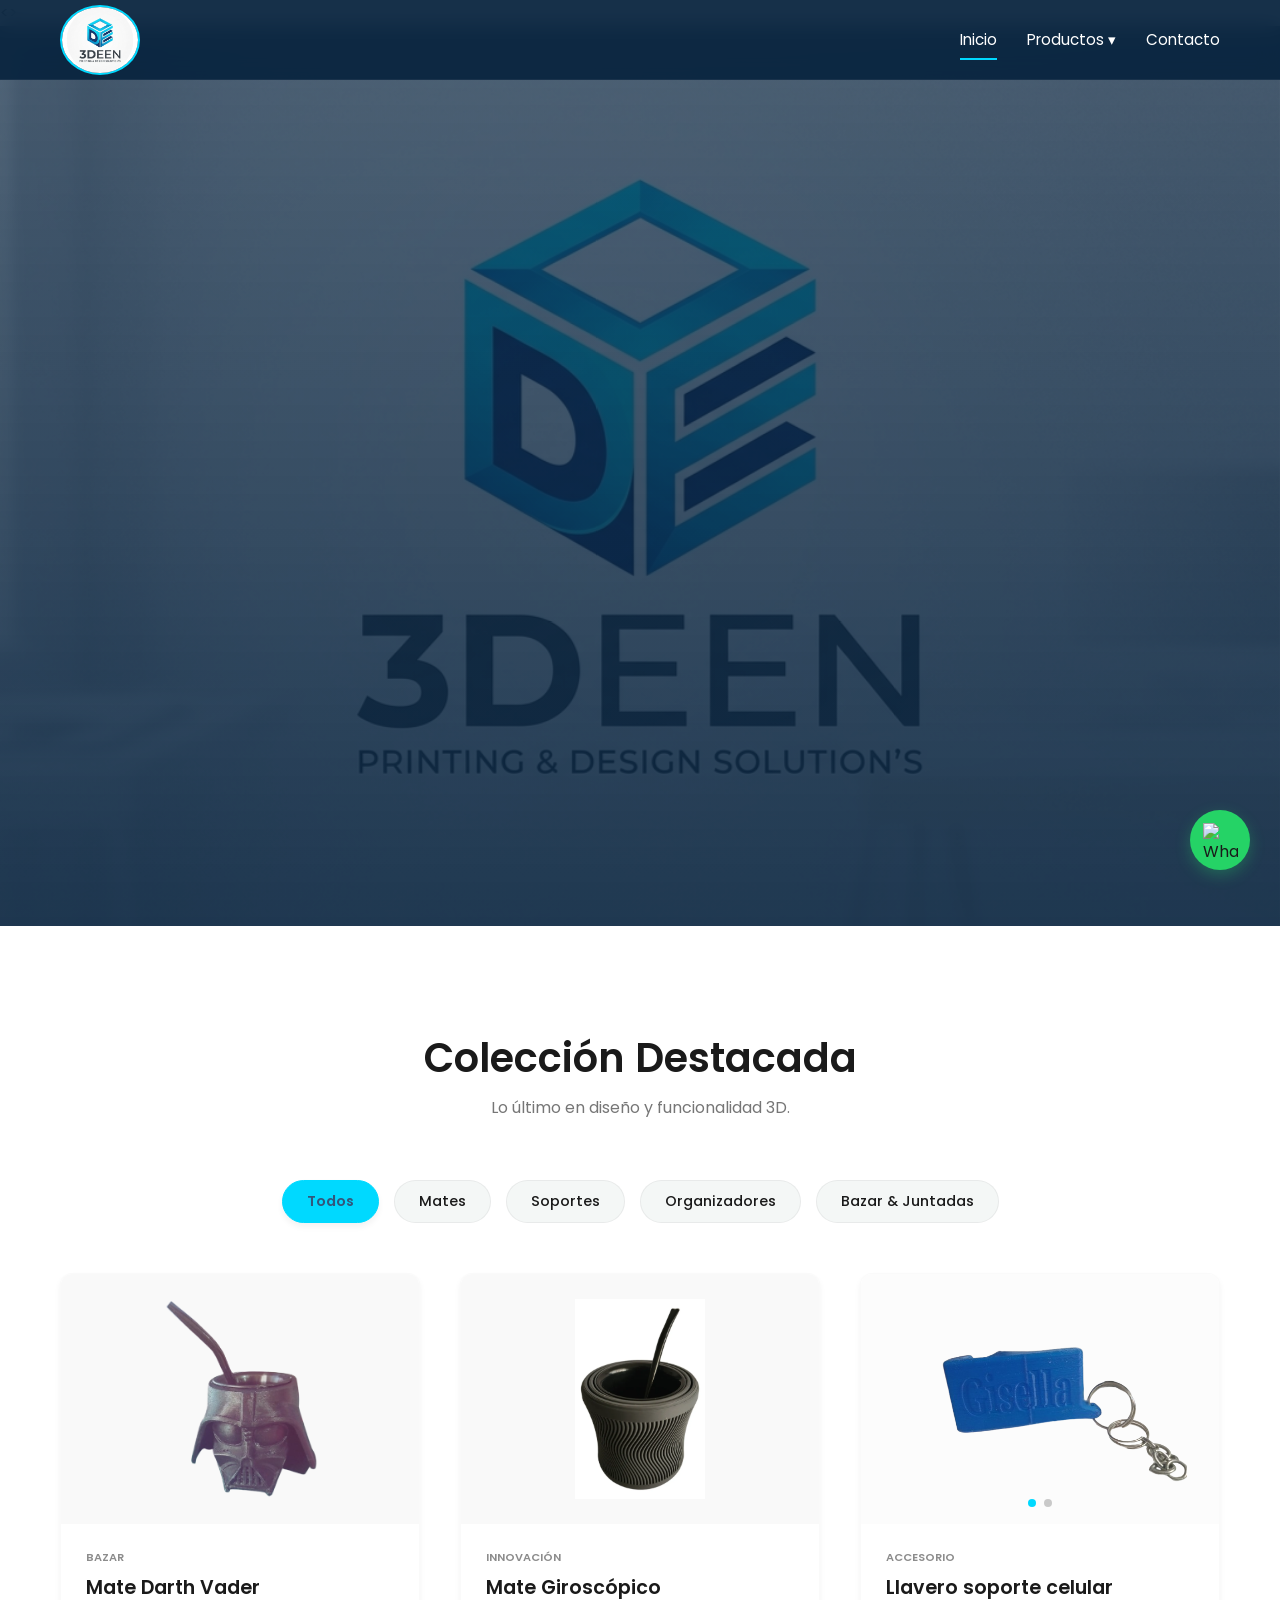
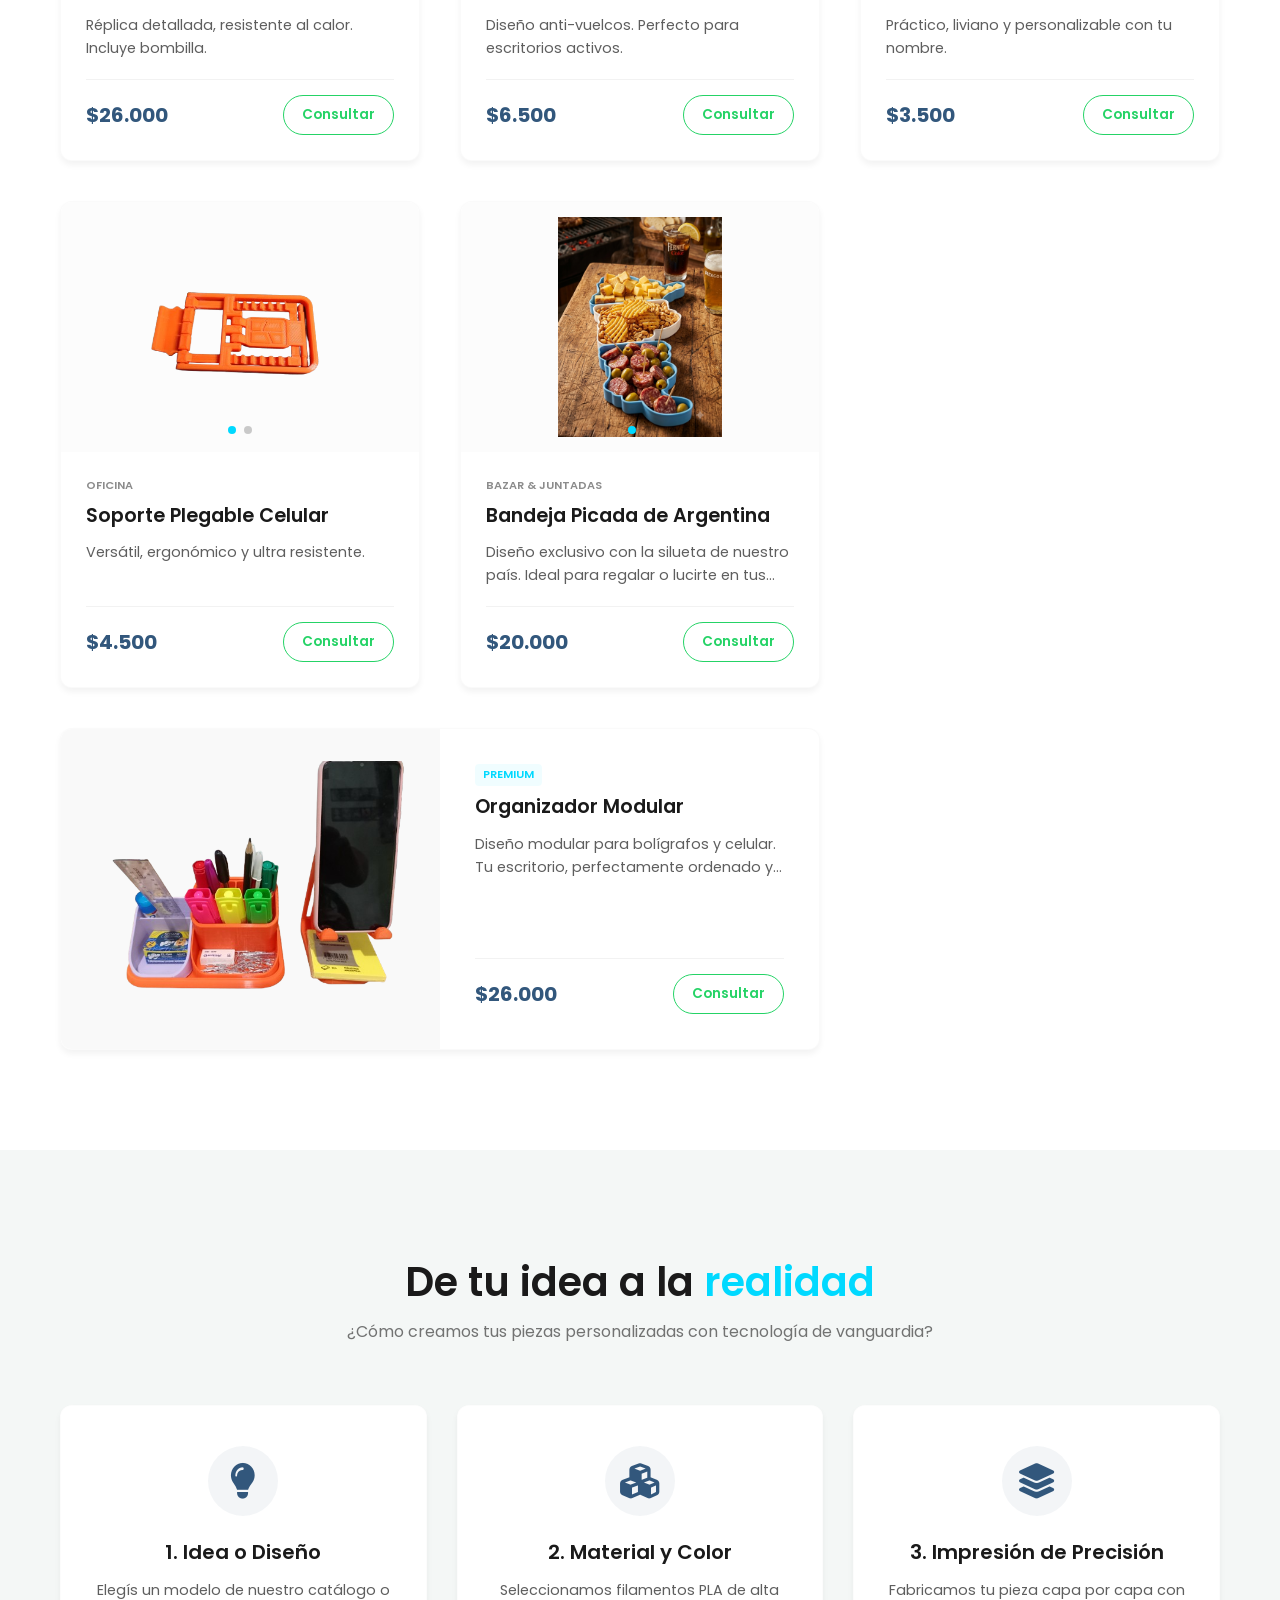
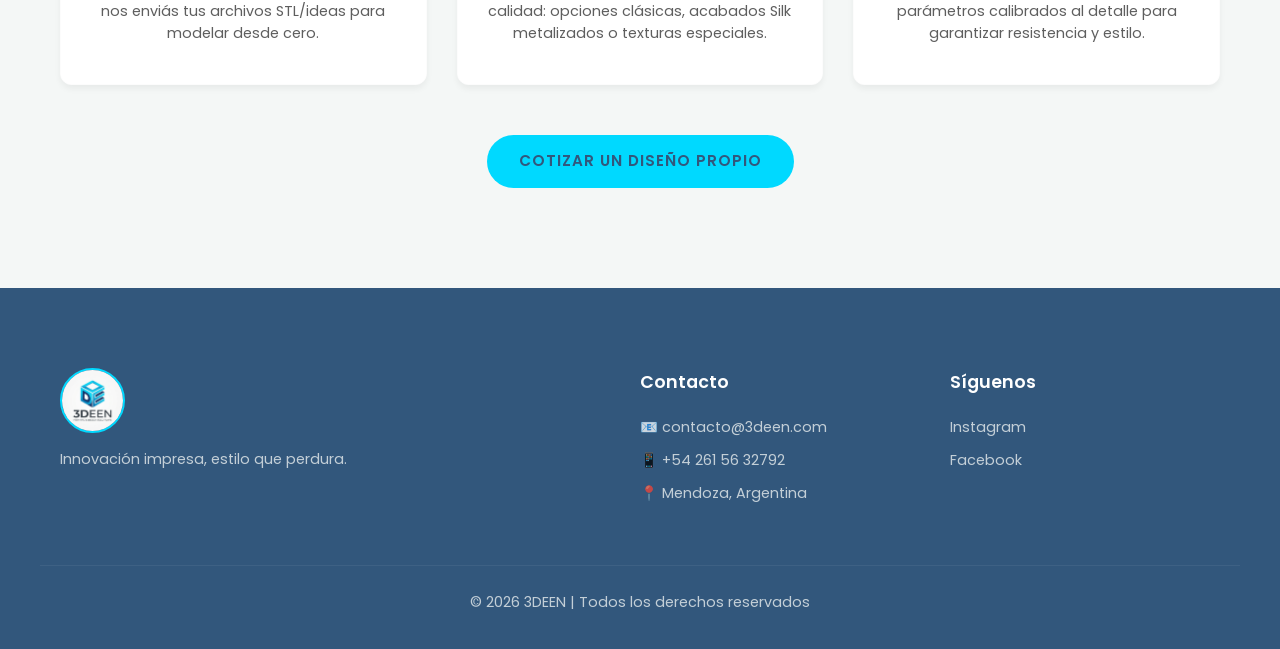
==== commit 75fe1b0b: "subiendo nuevos cambios" ====
--- a/index.html
+++ b/index.html
@@ -5,27 +5,33 @@
   <meta name="viewport" content="width=device-width, initial-scale=1.0">
   <title>3DEEN | Precisión, Estilo e Innovación en Impresión 3D</title>
   
-  <!-- Tipografía Google Fonts: Poppins -->
   <link rel="preconnect" href="https://fonts.googleapis.com">
   <link rel="preconnect" href="https://fonts.gstatic.com" crossorigin>
   <link href="https://fonts.googleapis.com/css2?family=Poppins:wght@300;400;600;700&display=swap" rel="stylesheet">
 
   <link rel="stylesheet" href="./assets/css/style.css">
   <link rel="stylesheet" href="https://cdn.jsdelivr.net/npm/swiper@11/swiper-bundle.min.css">
-  
-  <!-- Favicon (Usar el isotipo cubo de tu logo) -->
+  <link rel="stylesheet" href="https://unpkg.com/aos@next/dist/aos.css" />
   <link rel="icon" type="image/png" href="./assets/img/favicon.png">
-
+  <link rel="stylesheet" href="https://cdnjs.cloudflare.com/ajax/libs/font-awesome/6.7.2/css/all.min.css">
   <script defer src="https://cdn.jsdelivr.net/npm/swiper@11/swiper-bundle.min.js"></script>
   <script defer src="./js/main.js"></script>
+  <script src="https://cdnjs.cloudflare.com/ajax/libs/vanilla-tilt/1.8.1/vanilla-tilt.min.js"></script>
+  <script>
+    // Inicializa el efecto en todas tus tarjetas de producto
+    VanillaTilt.init(document.querySelectorAll(".product-card"), {
+      max: 15,          /* Grados máximos de inclinación */
+      speed: 400,         /* Velocidad de la transición */
+      glare: true,        /* Agrega un efecto de brillo/reflejo reflectivo */
+      "max-glare": 0.2,   /* Opacidad máxima del brillo */
+    });
+  </script>
 </head>
-<body>
-
-  <!-- ======================== HEADER / NAVBAR ======================== -->
+<>
+
   <header class="navbar">
     <div class="container nav-wrapper">
       <div class="logo-container">
-        <!-- Reemplazar por tu PNG transparente -->
         <img src="./assets/img/logo (1).jpg" alt="Logo 3DEEN" class="logo">
       </div>
 
@@ -52,40 +58,27 @@
                   <li><a href="#notebooks">Notebooks</a></li>
                   <li><a href="#auriculares">Auriculares</a></li>
                 </ul>
-              </li>
+              </li class="submenu">
             </ul>
           </li>
-          <li><a href="#contacto">Personalizados</a></li>
           <li><a href="./pages/contacto.html">Contacto</a></li>
         </ul>
       </nav>
-
-      <!-- <div class="header-actions">
-        <div class="cart">
-          <span class="cart-icon">🛒</span>
-          <span class="cart-count">0</span>
-        </div>
-      </div> -->
     </div>
   </header>
 
-  <!-- ======================== HERO SECTION ======================== -->
   <section class="hero">
     <div class="swiper hero-swiper">
       <div class="swiper-wrapper">
         <div class="swiper-slide" style="background-image: url('./assets/img/Gemini_Generated_Image_r5zzyer5zzyer5zz.png');"></div>
         <div class="swiper-slide" style="background-image: url('./assets/img/slider1.jpg');"></div>
-      
-
       </div>
       <div class="hero-overlay"></div>
     </div>
 
     <div class="hero-content container">
-      <!-- Isotipo solo del logo, sin texto, opcional para más minimalismo -->
-      <!-- <img src="./assets/img/logo-isotipo.png" alt="Icono 3DEEN" class="hero-logo"> -->
       <h1 class="hero-title">Precisión que <span class="text-accent">impresiona</span>.</h1>
-      <p class="hero-subtitle">Mates, soportes y diseños únicos, personalizados para vos con tecnología 3D de vanguardia.</p>
+      <p class="hero-subtitle">Mates, soportes y designs únicos, personalizados para vos con tecnología 3D de vanguardia.</p>
       <div class="hero-btns">
         <a href="#catalogo" class="btn btn-primary">Ver Catálogo</a>
         <a href="./pages/contacto.html" class="btn btn-secondary">Cotizar Diseño</a>
@@ -95,16 +88,25 @@
     <div class="swiper-pagination"></div>
   </section>
 
-  <!-- ======================== MAIN CATALOGO ======================== -->
   <main id="catalogo" class="container">
     <header class="section-header">
       <h2 class="section-title">Colección Destacada</h2>
       <p class="section-subtitle">Lo último en diseño y funcionalidad 3D.</p>
     </header>
 
- <section class="catalogo-grid">
+    <nav class="catalog-filters" aria-label="Filtrar catálogo de productos">
+      <ul>
+        <li><button class="filter-btn active" data-category="todos">Todos</button></li>
+        <li><button class="filter-btn" data-category="mates">Mates</button></li>
+        <li><button class="filter-btn" data-category="soportes">Soportes</button></li>
+        <li><button class="filter-btn" data-category="organizadores">Organizadores</button></li>
+        <li><button class="filter-btn" data-category="bazar">Bazar & Juntadas</button></li>
+      </ul>
+    </nav>
+
+    <section class="catalogo-grid">
       
-      <article class="product-card">
+      <article class="product-card" data-category="mates">
         <div class="card-img-container">
           <img src="./assets/img/vader-mate.png" alt="Mate Darth Vader">
         </div>
@@ -121,7 +123,7 @@
         </div>
       </article>
 
-      <article class="product-card">
+      <article class="product-card" data-category="mates">
         <div class="card-img-container">
           <img src="./assets/img/mate-giroscopio.jpg" alt="Mate giroscópico">
         </div>
@@ -138,7 +140,7 @@
         </div>
       </article>
 
-      <article class="product-card">
+      <article class="product-card" data-category="soportes">
         <div class="card-img-container product-swiper-container">
           <div class="swiper product-swiper">
             <div class="swiper-wrapper">
@@ -161,7 +163,7 @@
         </div>
       </article>
 
-      <article class="product-card">
+      <article class="product-card" data-category="soportes">
         <div class="card-img-container product-swiper-container">
           <div class="swiper product-swiper">
             <div class="swiper-wrapper">
@@ -184,7 +186,7 @@
         </div>
       </article>
 
-      <article class="product-card">
+      <article class="product-card" data-category="bazar">
         <div class="card-img-container product-swiper-container">
           <div class="swiper product-swiper">
             <div class="swiper-wrapper">
@@ -207,7 +209,7 @@
         </div>
       </article>
 
-      <article class="product-card highlight">
+      <article class="product-card highlight" data-category="organizadores">
         <div class="card-img-container">
           <img src="./assets/img/org-1.png" alt="Organizador modular">
         </div>
@@ -227,43 +229,85 @@
     </section>
   </main>
 
-  <!-- ======================== FOOTER CORREGIDO ======================== -->
-<footer class="footer">
-  <div class="container footer-grid">
-    <div class="footer-logo">
-      <!-- Cambiamos la ruta al archivo correcto y la clase a .logo -->
-      <img src="./assets/img/logo (1).jpg" alt="Logo 3DEEN" class="logo">
-      <p>Innovación impresa, estilo que perdura.</p>
-    </div>
-    <div class="footer-contact">
-      <h4>Contacto</h4>
-      <p>📧 contacto@3deen.com</p>
-      <p>📱 +54 261 56 32792</p>
-      <p>📍 Mendoza, Argentina</p>
-    </div>
-    <div class="footer-social">
-      <h4>Síguenos</h4>
-      <a href="#">Instagram</a>
-      <a href="#">Facebook</a>
-    </div>
-  </div>
-  <div class="footer-bottom container">
-    <p>&copy; 2026 3DEEN | Todos los derechos reservados</p>
-  </div>
-</footer>
-
-  <!-- ======================== COMPONENTES EXTRAS ======================== -->
-  
-  <!-- Botón de WhatsApp Flotante Novedoso -->
+  <section class="workflow-section">
+    <div class="container">
+      <header class="section-header">
+        <h2 class="section-title">De tu idea a la <span class="text-accent">realidad</span></h2>
+        <p class="section-subtitle">¿Cómo creamos tus piezas personalizadas con tecnología de vanguardia?</p>
+      </header>
+
+      <div class="workflow-grid">
+        <article class="workflow-card" data-aos="fade-up" data-aos-delay="0">
+          <div class="workflow-icon-box">
+            <i class="fa-solid fa-lightbulb"></i>
+          </div>
+          <h3 class="workflow-step-title">1. Idea o Diseño</h3>
+          <p class="workflow-step-desc">Elegís un modelo de nuestro catálogo o nos enviás tus archivos STL/ideas para modelar desde cero.</p>
+        </article>
+
+        <article class="workflow-card" data-aos="fade-up" data-aos-delay="200">
+          <div class="workflow-icon-box">
+            <i class="fa-solid fa-cubes"></i>
+          </div>
+          <h3 class="workflow-step-title">2. Material y Color</h3>
+          <p class="workflow-step-desc">Seleccionamos filamentos PLA de alta calidad: opciones clásicas, acabados Silk metalizados o texturas especiales.</p>
+        </article>
+
+        <article class="workflow-card" data-aos="fade-up" data-aos-delay="400">
+          <div class="workflow-icon-box">
+            <i class="fa-solid fa-layer-group"></i>
+          </div>
+          <h3 class="workflow-step-title">3. Impresión de Precisión</h3>
+          <p class="workflow-step-desc">Fabricamos tu pieza capa por capa con parámetros calibrados al detalle para garantizar resistencia y estilo.</p>
+        </article>
+      </div>
+
+      <div class="workflow-actions" data-aos="zoom-in" data-aos-delay="600">
+        <a href="./pages/contacto.html" class="btn btn-primary">Cotizar un Diseño Propio</a>
+      </div>
+    </div>
+  </section>
+
+  <footer class="footer">
+    <div class="container footer-grid">
+      <div class="footer-logo">
+        <img src="./assets/img/logo (1).jpg" alt="Logo 3DEEN" class="logo">
+        <p>Innovación impresa, estilo que perdura.</p>
+      </div>
+      <div class="footer-contact">
+        <h4>Contacto</h4>
+        <p>📧 contacto@3deen.com</p>
+        <p>📱 +54 261 56 32792</p>
+        <p>📍 Mendoza, Argentina</p>
+      </div>
+      <div class="footer-social">
+        <h4>Síguenos</h4>
+        <a href="#">Instagram</a>
+        <a href="#">Facebook</a>
+      </div>
+    </div>
+    <div class="footer-bottom container">
+      <p>&copy; 2026 3DEEN | Todos los derechos reservados</p>
+    </div>
+  </footer>
+
   <a href="https://wa.me/5492615632792?text=Hola%2C%20vengo%20de%20la%20web%20y%20tengo%20una%20consulta." class="whatsapp-float" target="_blank">
     <img src="https://upload.wikimedia.org/wikipedia/commons/6/6b/WhatsApp.svg" alt="WhatsApp">
   </a>
 
-  <!-- Lightbox Modal (Mejorado) -->
   <div id="lightbox-modal" class="lightbox">
     <span class="lightbox-close">&times;</span>
     <img class="lightbox-content" id="lightbox-img" alt="Imagen ampliada">
   </div>
+<script src="https://unpkg.com/aos@next/dist/aos.js"></script>
+  <script>
+    // Inicializamos las animaciones con una configuración fluida
+    AOS.init({
+      duration: 1000, /* Duración de la animación en milisegundos (1 segundo) */
+      once: true,     /* True significa que la animación ocurre una sola vez al bajar */
+      offset: 120     /* Comienza la animación 120px antes de que el elemento aparezca en pantalla */
+    });
+  </script>
 
 </body>
 </html>
--- a/assets/css/style.css
+++ b/assets/css/style.css
@@ -1,26 +1,30 @@
 /* ============================================================
-   3DEEN | CSS Principal | Estilo Premium & Responsivo
+   3DEEN | CSS Principal | Estilo Premium, Minimalista & Responsivo
    ============================================================ */
 
-/* --- 1. Variables y Reset --- */
+/* --- 1. VARIABLES Y RESET --- */
 :root {
-    --primary-navy: #32577c; /* Fondo Navy profundo del logo */
-    --accent-cyan: #00D9FF;  /* Cyan eléctrico del logo */
-    --text-dark: #1A1A1A;    /* Texto casi negro */
-    --text-light: #F4F7F6;   /* Texto claro / Fondos suaves */
+    /* Paleta de colores basada en la identidad de marca */
+    --primary-navy: #32577c;       /* Fondo Navy profundo del logo */
+    --accent-cyan: #00D9FF;        /* Cyan eléctrico de acento */
+    --text-dark: #1A1A1A;          /* Texto casi negro de alta legibilidad */
+    --text-light: #F4F7F6;         /* Texto claro / Fondos suaves de sección */
     --white: #FFFFFF;
     
+    /* Fondos semánticos */
     --body-bg: #FFFFFF;
     --card-bg: #FFFFFF;
     
+    /* Tipografía y Animación */
     --font-main: 'Poppins', sans-serif;
     --transition: all 0.3s ease;
     
-    --shadow-soft: 0 4px 6px rgba(0,0,0,0.05);
-    --shadow-hover: 0 10px 20px rgba(0,0,0,0.1);
-}
-
-* {
+    /* Elevaciones / Sombras UX */
+    --shadow-soft: 0 4px 6px rgba(0, 0, 0, 0.05);
+    --shadow-hover: 0 10px 20px rgba(0, 0, 0, 0.1);
+}
+
+*, *::before, *::after {
     margin: 0;
     padding: 0;
     box-sizing: border-box;
@@ -39,17 +43,34 @@
     overflow-x: hidden;
 }
 
+/* --- 2. LAYOUT / UTILITIES --- */
 .container {
     max-width: 1200px;
     margin: 0 auto;
     padding: 0 20px;
 }
 
-a { text-decoration: none; color: inherit; transition: var(--transition); }
-ul { list-style: none; }
-img { max-width: 100%; height: auto; }
-
-/* --- 2. Botones Globales --- */
+a {
+    text-decoration: none;
+    color: inherit;
+    transition: var(--transition);
+}
+
+ul {
+    list-style: none;
+}
+
+img {
+    max-width: 100%;
+    height: auto;
+    display: block;
+}
+
+.text-accent {
+    color: var(--accent-cyan);
+}
+
+/* --- 3. BOTONES GLOBALES --- */
 .btn {
     display: inline-block;
     padding: 12px 30px;
@@ -60,6 +81,8 @@
     letter-spacing: 1px;
     cursor: pointer;
     border: 2px solid transparent;
+    text-align: center;
+    transition: var(--transition);
 }
 
 .btn-primary {
@@ -82,17 +105,20 @@
 .btn-secondary:hover {
     background-color: var(--white);
     color: var(--primary-navy);
-}
-
-/* Botón WhatsApp en Tarjetas */
+    transform: translateY(-3px);
+}
+
+/* Botón WhatsApp integrado en Tarjetas */
 .btn-whatsapp {
     background-color: transparent;
-    color: #25D366; /* Verde WA */
+    color: #25D366; /* Verde oficial WhatsApp */
     border: 1px solid #25D366;
     padding: 8px 18px;
     border-radius: 20px;
     font-size: 0.85rem;
     font-weight: 600;
+    display: inline-block;
+    text-align: center;
 }
 
 .btn-whatsapp:hover {
@@ -100,21 +126,18 @@
     color: var(--white);
 }
 
-/* Texto Acento Cyan */
-.text-accent {
-    color: var(--accent-cyan);
-}
-
-/* --- 3. Header / Navbar (Sticky & Translucido) --- */
+/* --- 4. HEADER / NAVBAR (Sticky & Glassmorphism) --- */
 .navbar {
     position: fixed;
     top: 0;
+    left: 0;
     width: 100%;
     height: 80px;
-    background-color: rgba(10, 37, 64, 0.95); /* Navy del logo con transparencia */
-    backdrop-filter: blur(10px); /* Efecto Glassmorphism */
+    background-color: rgba(10, 37, 64, 0.95); /* Navy con opacidad */
+    backdrop-filter: blur(10px);
+    -webkit-backdrop-filter: blur(10px);
     z-index: 1000;
-    border-bottom: 1px solid rgba(255,255,255,0.05);
+    border-bottom: 1px solid rgba(255, 255, 255, 0.05);
     transition: var(--transition);
 }
 
@@ -125,21 +148,22 @@
     height: 100%;
 }
 
-/* --- Selector ultra específico para el Logo del Header --- */
+/* Selector ultra-específico para el Isotipo Circular */
 .navbar .logo-container img.logo {
     width: 80px;
     height: 70px;
     border-radius: 50%;
     object-fit: cover;
     object-position: center;
-    background-color: #ffffff;
+    background-color: var(--white);
     border: 2px solid var(--accent-cyan);
-    box-sizing: border-box;
-    display: block; /* Evita espacios vacíos raros abajo de la imagen */
-}
+    display: block;
+}
+
 .main-nav ul {
     display: flex;
     gap: 30px;
+    align-items: center;
 }
 
 .main-nav a {
@@ -166,17 +190,17 @@
     width: 100%;
 }
 
-/* --- Dropdowns Ajustados --- */
-.dropdown { 
-    position: relative; 
+/* --- Dropdowns (Menú Desplegable) --- */
+.dropdown {
+    position: relative;
 }
 
 .dropdown-content {
     position: absolute;
     top: 100%;
     left: 50%;
-    transform: translateX(-50%) translateY(10px); /* Centrado respecto a "Productos" */
-    background-color: rgba(10, 37, 64, 0.98); /* Navy sólido para contraste */
+    transform: translateX(-50%) translateY(10px);
+    background-color: rgba(10, 37, 64, 0.98);
     width: 220px;
     opacity: 0;
     visibility: hidden;
@@ -185,25 +209,18 @@
     box-shadow: var(--shadow-hover);
     padding: 10px 0;
     border: 1px solid rgba(255, 255, 255, 0.05);
-    
-    /* Forzamos a que los elementos internos no se alineen en fila */
     display: flex;
     flex-direction: column;
 }
 
-/* Al hacer hover, se muestra con un sutil desplazamiento hacia arriba */
 .dropdown:hover .dropdown-content {
     opacity: 1;
     visibility: visible;
     transform: translateX(-50%) translateY(0);
 }
 
-/* Ajuste de cada ítem de la lista desplegable */
 .dropdown-content li {
     width: 100%;
-    display: block;
-    margin: 0;
-    padding: 0;
 }
 
 .dropdown-content a {
@@ -214,23 +231,21 @@
     font-weight: 400;
     text-align: left;
     width: 100%;
-    transition: var(--transition);
-}
-
-/* Quitamos la línea animada de fondo para los ítems del submenú */
+}
+
 .dropdown-content a::after {
-    display: none !important;
+    display: none !important; /* Desactiva la barra inferior en submenús */
 }
 
 .dropdown-content a:hover {
     color: var(--accent-cyan) !important;
     background-color: rgba(255, 255, 255, 0.05);
-    padding-left: 25px; /* Efecto sutil de desplazamiento al pasar el mouse */
-}
-
-/* --- Submenú "Soportes" ▸ (Hacia el costado) --- */
-.submenu { 
-    position: relative; 
+    padding-left: 25px; /* Sutil desplazamiento UX */
+}
+
+/* Submenú lateral "Soportes" */
+.submenu {
+    position: relative;
 }
 
 .submenu-content {
@@ -247,7 +262,6 @@
     padding: 10px 0;
     box-shadow: var(--shadow-hover);
     border: 1px solid rgba(255, 255, 255, 0.05);
-    
     display: flex;
     flex-direction: column;
 }
@@ -262,7 +276,7 @@
     padding: 10px 20px;
 }
 
-/* Header Actions (Carrito) */
+/* Carrito de Compras (Opcional) */
 .header-actions {
     display: flex;
     align-items: center;
@@ -292,7 +306,7 @@
     justify-content: center;
 }
 
-/* Menu Toggle (Móvil) */
+/* Botón Hamburguesa (Móvil) */
 .menu-toggle {
     display: none;
     background: transparent;
@@ -309,10 +323,10 @@
     transition: var(--transition);
 }
 
-/* --- 4. Hero Section (Parallax & Swiper) --- */
+/* --- 5. HERO SECTION (Parallax & Swiper Layout) --- */
 .hero {
     position: relative;
-    height: 100vh; /* Ocupa toda la pantalla */
+    height: 100vh;
     width: 100%;
     overflow: hidden;
     color: var(--white);
@@ -330,7 +344,7 @@
 .hero-swiper .swiper-slide {
     background-size: cover;
     background-position: center;
-    background-attachment: fixed; /* Efecto Parallax */
+    background-attachment: fixed; /* Efecto Parallax en Escritorio */
 }
 
 .hero-overlay {
@@ -339,7 +353,7 @@
     left: 0;
     width: 100%;
     height: 100%;
-    background: linear-gradient(to bottom, rgba(10,37,64,0.7) 0%, rgba(10,37,64,0.9) 100%);
+    background: linear-gradient(to bottom, rgba(10, 37, 64, 0.7) 0%, rgba(10, 37, 64, 0.9) 100%);
     z-index: 2;
 }
 
@@ -351,19 +365,19 @@
     justify-content: center;
     align-items: flex-start;
     height: 100%;
-    padding-top: 80px; /* Offset del navbar sticky */
-    max-width: 700px;
+    padding-top: 80px; /* Offset Navbar */
+    max-width: 720px;
 }
 
 .hero-title {
     font-size: 3.5rem;
     font-weight: 700;
-    line-height: 1.1;
+    line-height: 1.15;
     margin-bottom: 20px;
 }
 
 .hero-subtitle {
-    font-size: 1.1rem;
+    font-size: 1.15rem;
     font-weight: 300;
     margin-bottom: 40px;
     opacity: 0.9;
@@ -384,25 +398,72 @@
     opacity: 1;
 }
 
-/* --- 5. Catalogo (Grid Responsivo & Cards Premium) --- */
-#catalogo {
-    padding: 100px 20px;
-}
-
+/* --- 6. SECTIONS HEADERS --- */
 .section-header {
     text-align: center;
-    margin-bottom: 70px;
+    margin-bottom: 60px;
 }
 
 .section-title {
     font-size: 2.5rem;
     font-weight: 600;
+    color: var(--text-dark);
+}
+
+.workflow-section .section-title {
+    color: var(--text-dark);
 }
 
 .section-subtitle {
-    color: rgba(26,26,26,0.6);
+    color: rgba(26, 26, 26, 0.6);
     font-size: 1rem;
     margin-top: 5px;
+}
+
+/* --- 7. FILTROS RÁPIDOS DE CATEGORÍAS --- */
+.catalog-filters {
+    margin-bottom: 50px;
+}
+
+.catalog-filters ul {
+    display: flex;
+    justify-content: center;
+    align-items: center;
+    gap: 15px;
+    flex-wrap: wrap;
+}
+
+.filter-btn {
+    background-color: var(--text-light);
+    color: var(--text-dark);
+    border: 1px solid rgba(0, 0, 0, 0.05);
+    padding: 10px 24px;
+    border-radius: 30px;
+    font-family: var(--font-main);
+    font-size: 0.9rem;
+    font-weight: 500;
+    cursor: pointer;
+    transition: var(--transition);
+}
+
+.filter-btn:hover {
+    background-color: var(--primary-navy);
+    color: var(--white);
+    border-color: var(--primary-navy);
+    box-shadow: var(--shadow-soft);
+}
+
+.filter-btn.active {
+    background-color: var(--accent-cyan);
+    color: var(--primary-navy);
+    border-color: var(--accent-cyan);
+    font-weight: 600;
+    box-shadow: var(--shadow-soft);
+}
+
+/* --- 8. CATÁLOGO GRID & PRODUCT CARDS --- */
+#catalogo {
+    padding: 100px 20px;
 }
 
 .catalogo-grid {
@@ -410,24 +471,33 @@
     grid-template-columns: repeat(auto-fill, minmax(300px, 1fr));
     gap: 40px;
 }
-
-/* --- Estilo Tarjeta --- */
+.catalogo-grid {
+    display: grid;
+    grid-template-columns: repeat(auto-fill, minmax(300px, 1fr));
+    gap: 40px;
+    transform-style: preserve-3d; /* Permite profundidad 3D */
+    perspective: 1000px;
+}
+
+/* Estilo Tarjeta Base */
 .product-card {
     background-color: var(--card-bg);
     border-radius: 12px;
     overflow: hidden;
     box-shadow: var(--shadow-soft);
-    transition: var(--transition);
-    border: 1px solid transparent;
+    border: 1px solid rgba(0, 0, 0, 0.02);
+    transition: var(--transition);
+    display: flex;
+    flex-direction: column;
 }
 
 .product-card:hover {
     transform: translateY(-10px);
     box-shadow: var(--shadow-hover);
-    border-color: rgba(0,217,255,0.1); /* Sutil cyan */
-}
-
-/* Contenedor estándar (Para tarjetas fijas SIN carrusel) */
+    border-color: rgba(0, 217, 255, 0.15);
+}
+
+/* Contenedor Estático de Imagen */
 .card-img-container {
     width: 100%;
     height: 250px;
@@ -436,25 +506,26 @@
     display: flex;
     align-items: center;
     justify-content: center;
+    position: relative;
 }
 
 .card-img-container img {
     height: 80%;
+    width: auto;
     object-fit: contain;
     transition: var(--transition);
 }
 
 .product-card:hover .card-img-container img {
-    transform: scale(1.1); /* Efecto zoom suave */
-}
-
-/* --- Swiper interno en card (Corregido y Limpio) --- */
+    transform: scale(1.08);
+}
+
+/* Contenedor Especial para Tarjeta con Carrusel Interno Swiper */
 .card-img-container.product-swiper-container {
     padding: 0;
-    display: block; 
-    position: relative;
-    height: 250px; /* Asegura que mantenga la misma altura exacta que las fijas */
-    background-color: #fcfcfc; /* Unifica el fondo del bloque */
+    display: block;
+    height: 250px;
+    background-color: #FCFCFC;
 }
 
 .product-swiper {
@@ -462,29 +533,43 @@
     height: 100%;
 }
 
-/* Forzamos al contenedor interno de Swiper a centrar el contenido */
 .product-swiper .swiper-slide {
     display: flex;
     align-items: center;
     justify-content: center;
     width: 100%;
     height: 100%;
-    background-color: #fcfcfc;
-}
-
-/* Las imágenes del carrusel: achicadas un toque para que NO se corten */
+    background-color: #FCFCFC;
+}
+
 .product-swiper .swiper-slide img {
     width: 100% !important;
     height: 100% !important;
-    object-fit: contain !important; /* Muestra el producto entero */
+    object-fit: contain !important;
     max-height: 250px !important;
-    padding: 15px;                  /* Le da aire alrededor para que la silueta se luzca libre */
-    box-sizing: border-box;         /* Evita que el padding rompa la proporción */
-}
-
-/* --- Cuerpo y detalles de la Tarjeta --- */
+    padding: 15px;
+    box-sizing: border-box;
+    transition: none; /* Evita conflictos con el arrastre de Swiper */
+}
+
+.product-card:hover .product-swiper-container .swiper-slide img {
+    transform: none; /* No aplicamos zoom global al carrusel completo */
+}
+
+.product-swiper .swiper-pagination {
+    bottom: 10px !important;
+}
+
+.product-swiper .swiper-pagination-bullet-active {
+    background: var(--accent-cyan) !important;
+}
+
+/* Cuerpo de la Tarjeta */
 .card-body {
     padding: 25px;
+    display: flex;
+    flex-direction: column;
+    flex-grow: 1;
 }
 
 .category {
@@ -492,13 +577,14 @@
     font-size: 0.7rem;
     font-weight: 600;
     text-transform: uppercase;
-    color: rgba(26,26,26,0.5);
-    margin-bottom: 5px;
+    color: rgba(26, 26, 26, 0.5);
+    margin-bottom: 6px;
+    align-self: flex-start;
 }
 
 .category.premium {
     color: var(--accent-cyan);
-    background-color: rgba(0,217,255,0.05);
+    background-color: rgba(0, 217, 255, 0.06);
     padding: 2px 8px;
     border-radius: 4px;
 }
@@ -507,22 +593,29 @@
     font-size: 1.2rem;
     font-weight: 600;
     margin-bottom: 10px;
+    color: var(--text-dark);
 }
 
 .desc {
     font-size: 0.9rem;
-    color: rgba(26,26,26,0.7);
-    margin-bottom: 25px;
-    height: 40px; /* Limitar texto */
+    color: rgba(26, 26, 26, 0.7);
+    margin-bottom: 20px;
+    height: 45px;
     overflow: hidden;
-}
-
+    display: -webkit-box;
+    -webkit-line-clamp: 2;
+    line-clamp: 2; /* propiedad estándar que te pide el editor */
+    -webkit-box-orient: vertical;
+}
+
+/* Footer de la Tarjeta */
 .card-footer {
     display: flex;
     justify-content: space-between;
     align-items: center;
-    border-top: 1px solid rgba(0,0,0,0.05);
+    border-top: 1px solid rgba(0, 0, 0, 0.05);
     padding-top: 15px;
+    margin-top: auto; /* Empuja el footer siempre al fondo */
 }
 
 .price {
@@ -530,27 +623,106 @@
     font-weight: 700;
     color: var(--primary-navy);
 }
-/* Card Destacada (Mas grande) */
+
+/* Variante: Tarjeta Destacada Highlight (Ocupa dos columnas) */
 .product-card.highlight {
-    grid-column: span 2; /* Ocupa dos columnas */
-    display: flex;
-    align-items: center;
+    grid-column: span 2;
+    flex-direction: row;
 }
 
 .product-card.highlight .card-img-container {
     width: 50%;
     height: 100%;
+    min-height: 320px;
 }
 
 .product-card.highlight .card-body {
     width: 50%;
-}
-
-/* --- 6. Footer --- */
+    justify-content: center;
+    padding: 35px;
+}
+
+/* --- 9. SECCIÓN PROCESO DE TRABAJO 3D (Workflow) --- */
+.workflow-section {
+    background-color: var(--text-light); /* Fondo suave claro */
+    padding: 100px 0;
+}
+
+.workflow-grid {
+    display: grid;
+    grid-template-columns: repeat(3, 1fr);
+    gap: 30px;
+    margin-bottom: 50px;
+}
+
+.workflow-card {
+    background-color: var(--white);
+    padding: 40px 30px;
+    border-radius: 12px;
+    text-align: center;
+    box-shadow: var(--shadow-soft);
+    border: 1px solid rgba(0, 0, 0, 0.01);
+    transition: var(--transition);
+}
+
+.workflow-card:hover {
+    transform: translateY(-5px);
+    box-shadow: var(--shadow-hover);
+}
+.workflow-card {
+    background-color: var(--white);
+    padding: 40px 30px;
+    border-radius: 12px;
+    text-align: center;
+    box-shadow: var(--shadow-soft);
+    border: 1px solid rgba(0, 0, 0, 0.01);
+    
+    /* Esta propiedad asegura que las animaciones de scroll de AOS y el hover convivan con fluidez */
+    transition: transform 0.4s cubic-bezier(0.16, 1, 0.3, 1), box-shadow 0.3s ease, border-color 0.3s ease;
+}
+.workflow-icon-box {
+    color: var(--primary-navy);
+    font-size: 2.2rem;
+    margin-bottom: 20px;
+    display: inline-flex;
+    align-items: center;
+    justify-content: center;
+    width: 70px;
+    height: 70px;
+    background-color: rgba(50, 87, 124, 0.06);
+    border-radius: 50%;
+    transition: var(--transition);
+}
+
+.workflow-card:hover .workflow-icon-box {
+    color: var(--accent-cyan);
+    background-color: rgba(10, 37, 64, 0.95);
+}
+
+.workflow-step-title {
+    font-size: 1.25rem;
+    font-weight: 600;
+    margin-bottom: 12px;
+    color: var(--text-dark);
+}
+
+.workflow-step-desc {
+    font-size: 0.9rem;
+    color: rgba(26, 26, 26, 0.7);
+    line-height: 1.5;
+}
+
+.workflow-actions {
+    display: flex;
+    justify-content: center;
+    align-items: center;
+}
+
+/* --- 10. FOOTER MARCA --- */
 .footer {
     background-color: var(--primary-navy);
     color: var(--text-light);
-    padding: 80px 20px 20px;
+    padding: 80px 20px 25px;
 }
 
 .footer-grid {
@@ -560,42 +732,58 @@
     margin-bottom: 50px;
 }
 
-.logo-white {
-    height: 50px;
-    object-fit: contain;
-    filter: brightness(0) invert(1); /* Volver blanco el logo */
-    margin-bottom: 15px;
-}
-
-.footer h4 { margin-bottom: 20px; font-weight: 600; }
-.footer p { font-size: 0.9rem; color: rgba(244,247,246,0.7); margin-bottom: 10px; }
-.footer a { font-size: 0.9rem; display: block; margin-bottom: 8px; color: rgba(244,247,246,0.7); }
-.footer a:hover { color: var(--accent-cyan); }
-
-.footer-bottom {
-    border-top: 1px solid rgba(255,255,255,0.05);
-    padding-top: 20px;
-    text-align: center;
-    font-size: 0.8rem;
-}
-
-/* Selector específico para el logo dentro del footer grid */
 .footer-logo img.logo {
     width: 65px;
     height: 65px;
     border-radius: 50%;
     object-fit: cover;
     object-position: center;
-    background-color: #ffffff;
+    background-color: var(--white);
     border: 2px solid var(--accent-cyan);
-    box-sizing: border-box;
     display: block;
-    margin-bottom: 15px; /* Separa el logo circular del texto de abajo */
-}
-
-/* --- 7. Componentes Extras (WhatsApp & Lightbox) --- */
-
-/* WhatsApp Flotante Novedoso */
+    margin-bottom: 15px;
+}
+
+.footer-logo p {
+    font-size: 0.9rem;
+    color: rgba(244, 247, 246, 0.7);
+    margin-top: 10px;
+}
+
+.footer h4 {
+    margin-bottom: 20px;
+    font-weight: 600;
+    font-size: 1.1rem;
+    color: var(--white);
+}
+
+.footer p {
+    font-size: 0.9rem;
+    color: rgba(244, 247, 246, 0.75);
+    margin-bottom: 10px;
+}
+
+.footer a {
+    font-size: 0.9rem;
+    display: block;
+    margin-bottom: 10px;
+    color: rgba(244, 247, 246, 0.75);
+}
+
+.footer a:hover {
+    color: var(--accent-cyan);
+    padding-left: 4px;
+}
+
+.footer-bottom {
+    border-top: 1px solid rgba(255, 255, 255, 0.06);
+    padding-top: 25px;
+    text-align: center;
+    font-size: 0.8rem;
+    color: rgba(244, 247, 246, 0.5);
+}
+
+/* --- 11. COMPONENTES INTERACTIVOS (Floating WA & Lightbox) --- */
 .whatsapp-float {
     position: fixed;
     bottom: 30px;
@@ -607,113 +795,201 @@
     display: flex;
     align-items: center;
     justify-content: center;
-    box-shadow: 0 5px 15px rgba(37,211,102,0.3);
+    box-shadow: 0 5px 15px rgba(37, 211, 102, 0.3);
     z-index: 999;
     transition: var(--transition);
 }
 
-.whatsapp-float img { width: 35px; }
+.whatsapp-float img {
+    width: 35px;
+    height: 35px;
+}
 
 .whatsapp-float:hover {
     transform: translateY(-5px) scale(1.05);
-    box-shadow: 0 8px 20px rgba(37,211,102,0.4);
-}
-
-/* Lightbox Mejorado */
+    box-shadow: 0 8px 20px rgba(37, 211, 102, 0.4);
+}
+
+/* Lightbox Modal */
 .lightbox {
     display: none;
     position: fixed;
-    top: 0; left: 0; width: 100%; height: 100%;
-    background-color: rgba(0,0,0,0.9);
+    top: 0;
+    left: 0;
+    width: 100%;
+    height: 100%;
+    background-color: rgba(0, 0, 0, 0.9);
     z-index: 2000;
     align-items: center;
     justify-content: center;
 }
 
-.lightbox.active { display: flex; }
-.lightbox-content { max-width: 90%; max-height: 90%; }
+.lightbox.active {
+    display: flex;
+}
+
+.lightbox-content {
+    max-width: 90%;
+    max-height: 90%;
+    object-fit: contain;
+}
+
 .lightbox-close {
-    position: absolute; top: 30px; right: 30px;
-    color: white; font-size: 2rem; cursor: pointer;
-}
-
-/* --- Ajuste para Swiper dentro de las Tarjetas --- */
-.card-img-container.product-swiper-container {
-    padding: 0;
-    display: block; /* Desactivamos el flex global solo aquí para no romper a Swiper */
-    position: relative;
-}
-
-.product-swiper {
-    width: 100%;
-    height: 100%;
-}
-
-/* Forzamos a que las imágenes dentro del carrusel ocupen el espacio correcto */
-.product-swiper .swiper-slide {
-    display: flex;
-    align-items: center;
-    justify-content: center;
-    width: 100%;
-    height: 100%;
-}
-
-.product-swiper .swiper-slide img {
-    width: 100%;
-    height: 100%;
-    object-fit: cover; /* Cambiá a 'contain' si preferís que la foto no se recorte nada */
-    max-height: 250px;
-}
-
-/* Posición de los puntitos de paginación del producto */
-.product-swiper .swiper-pagination {
-    bottom: 10px !important;
-}
-
-.product-swiper .swiper-pagination-bullet-active {
-    background: var(--accent-cyan) !important;
-}
-
-/* --- 8. Media Queries (Responsividad) --- */
+    position: absolute;
+    top: 30px;
+    right: 30px;
+    color: var(--white);
+    font-size: 2.5rem;
+    cursor: pointer;
+    line-height: 1;
+    transition: var(--transition);
+}
+
+.lightbox-close:hover {
+    color: var(--accent-cyan);
+}
+
+/* --- 12. MEDIA QUERIES (RESPONSIVIDAD INTEGRAL) --- */
 
 @media (max-width: 992px) {
-    .hero-title { font-size: 2.8rem; }
-    .footer-grid { grid-template-columns: 1fr 1fr; }
-    .product-card.highlight { grid-column: span 1; flex-direction: column; }
+    .hero-title {
+        font-size: 2.8rem;
+    }
+    
+    .footer-grid {
+        grid-template-columns: 1fr 1fr;
+    }
+    
+    .workflow-grid {
+        grid-template-columns: repeat(2, 1fr);
+        gap: 25px;
+    }
+    
+    .product-card.highlight {
+        grid-column: span 1;
+        flex-direction: column;
+    }
+    
     .product-card.highlight .card-img-container,
-    .product-card.highlight .card-body { width: 100%; }
+    .product-card.highlight .card-body {
+        width: 100%;
+    }
+    
+    .product-card.highlight .card-img-container {
+        min-height: 250px;
+        height: 250px;
+    }
 }
 
 @media (max-width: 768px) {
-    /* Navbar móvil */
-    .menu-toggle { display: block; z-index: 1001; }
+    /* Menú Hamburguesa Funcional en Móvil */
+    .menu-toggle {
+        display: block;
+        z-index: 1001;
+    }
+    
     .main-nav {
         position: fixed;
-        top: 0; left: -100%;
-        width: 80%; height: 100vh;
+        top: 0;
+        left: -100%;
+        width: 80%;
+        height: 100vh;
         background-color: var(--primary-navy);
         z-index: 1000;
         transition: var(--transition);
-        padding: 100px 40px;
-    }
-    .main-nav.active { left: 0; }
-    .main-nav ul { flex-direction: column; gap: 15px; }
-    
-    /* Dropdowns en móvil */
+        padding: 120px 40px;
+        box-shadow: 5px 0 15px rgba(0, 0, 0, 0.2);
+    }
+    
+    .main-nav.active {
+        left: 0;
+    }
+    
+    .main-nav ul {
+        flex-direction: column;
+        gap: 20px;
+        align-items: flex-start;
+    }
+    
+    /* Adaptaciones de Dropdowns en Entorno Móvil */
     .dropdown-content, .submenu-content {
-        position: relative; top: 0; left: 0;
-        width: 100%; opacity: 1; visibility: visible;
-        transform: none; background: rgba(255,255,255,0.05);
-        display: none; /* Se abrirá con JS */
-    }
-    
-    .hero { height: auto; padding-top: 80px; padding-bottom: 80px; }
-    .hero-swiper { position: relative; height: 300px; order: 2; }
-    .hero-content { padding: 40px 20px; order: 1; }
-    .hero-title { font-size: 2.3rem; }
-    
-    .section-title { font-size: 2rem; }
-    .catalogo-grid { grid-template-columns: 1fr; }
-    
-    .footer-grid { grid-template-columns: 1fr; }
+        position: relative;
+        top: 0;
+        left: 0;
+        width: 100%;
+        opacity: 1;
+        visibility: visible;
+        transform: none;
+        background-color: rgba(255, 255, 255, 0.05);
+        display: none; /* Controlado dinámicamente mediante JS */
+        box-shadow: none;
+        border: none;
+        padding: 5px 0;
+    }
+    
+    /* Hero Adaptativo */
+    .hero {
+        height: auto;
+        padding-top: 80px;
+        padding-bottom: 60px;
+        display: flex;
+        flex-direction: column;
+    }
+    
+    .hero-swiper {
+        position: relative;
+        height: 320px;
+        order: 2;
+    }
+    
+    .hero-swiper .swiper-slide {
+        background-attachment: scroll; /* Desactiva parallax por rendimiento en celulares */
+    }
+    
+    .hero-content {
+        padding: 40px 20px;
+        order: 1;
+        max-width: 100%;
+        height: auto;
+    }
+    
+    .hero-title {
+        font-size: 2.25rem;
+    }
+    
+    .hero-subtitle {
+        font-size: 1rem;
+        margin-bottom: 30px;
+    }
+    
+    /* Layouts y Grillas Flexibles */
+    .section-title {
+        font-size: 2rem;
+    }
+    
+    .catalogo-grid {
+        grid-template-columns: 1fr;
+        gap: 30px;
+    }
+    
+    .workflow-grid {
+        grid-template-columns: 1fr;
+        gap: 25px;
+    }
+    
+    .workflow-card {
+        padding: 30px 20px;
+    }
+    
+    .footer-grid {
+        grid-template-columns: 1fr;
+        gap: 30px;
+    }
+    
+    .whatsapp-float {
+        bottom: 20px;
+        right: 20px;
+        width: 55px;
+        height: 55px;
+    }
 }
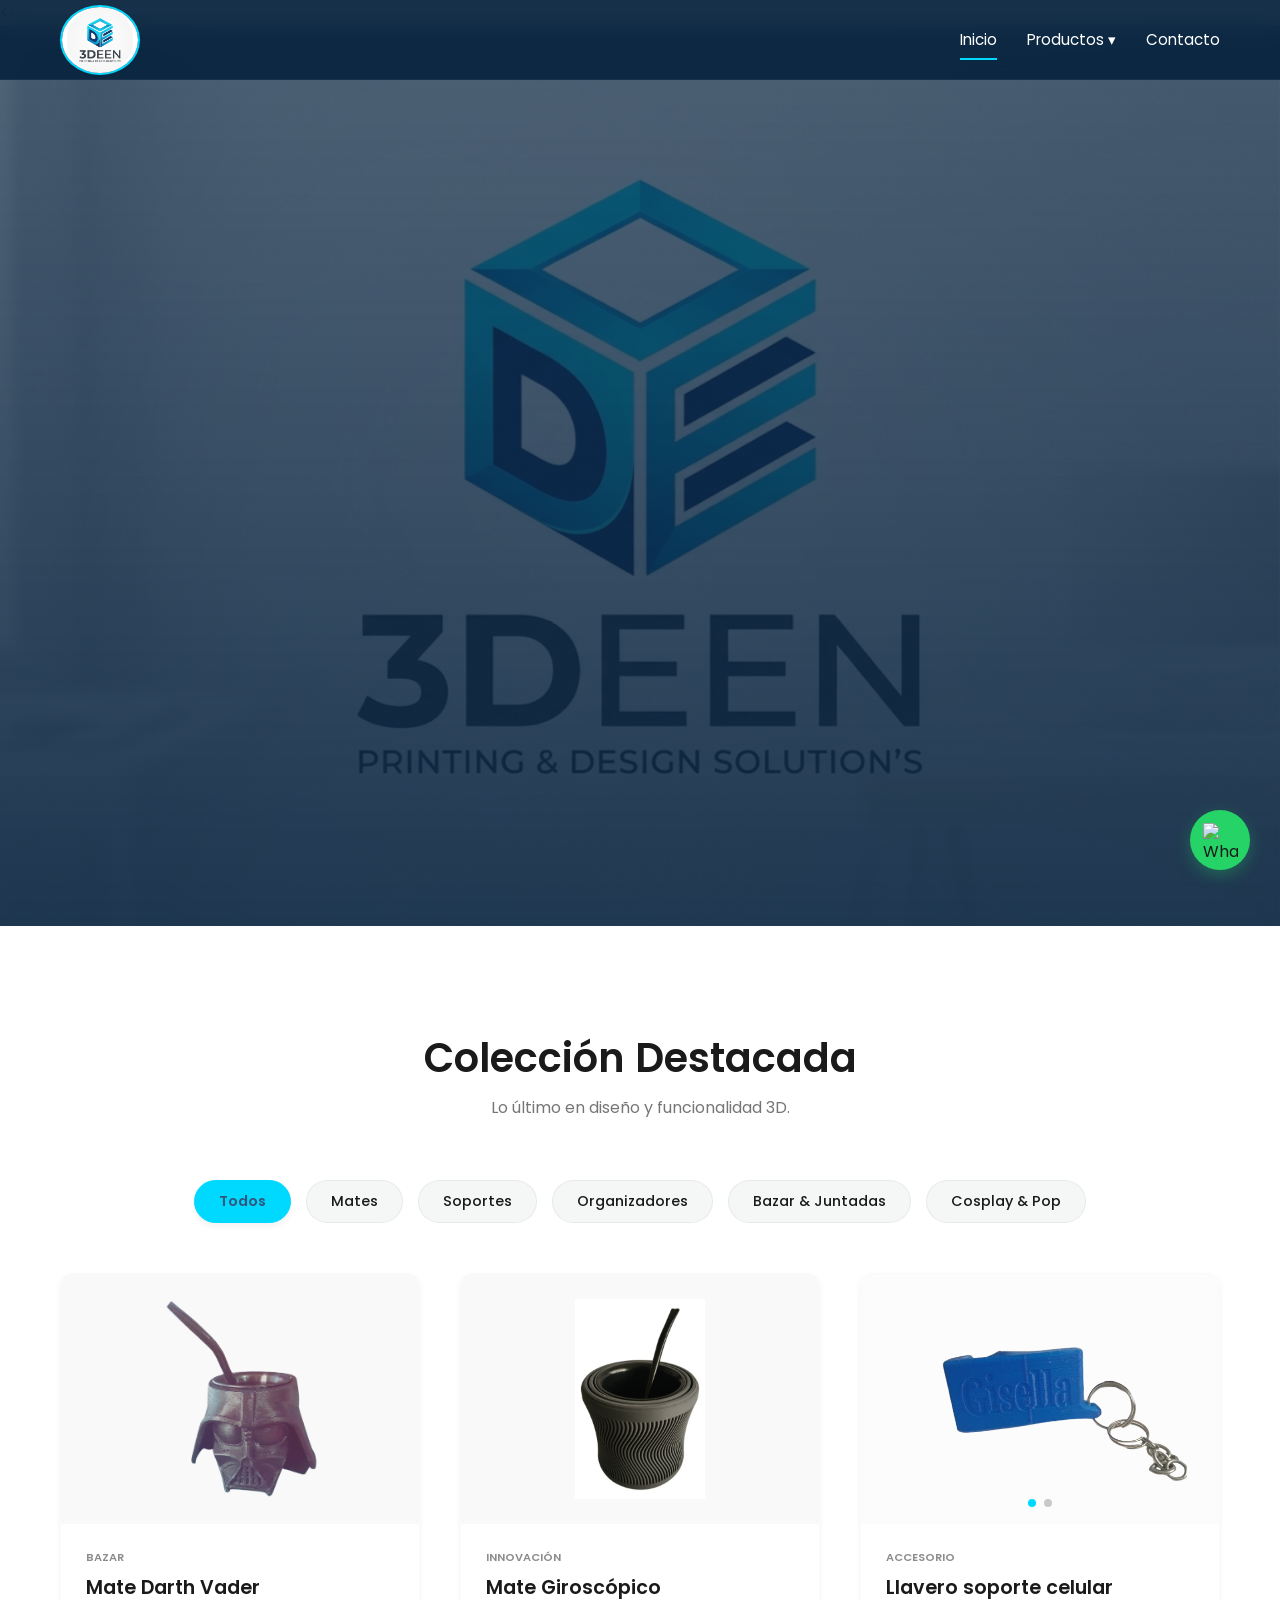
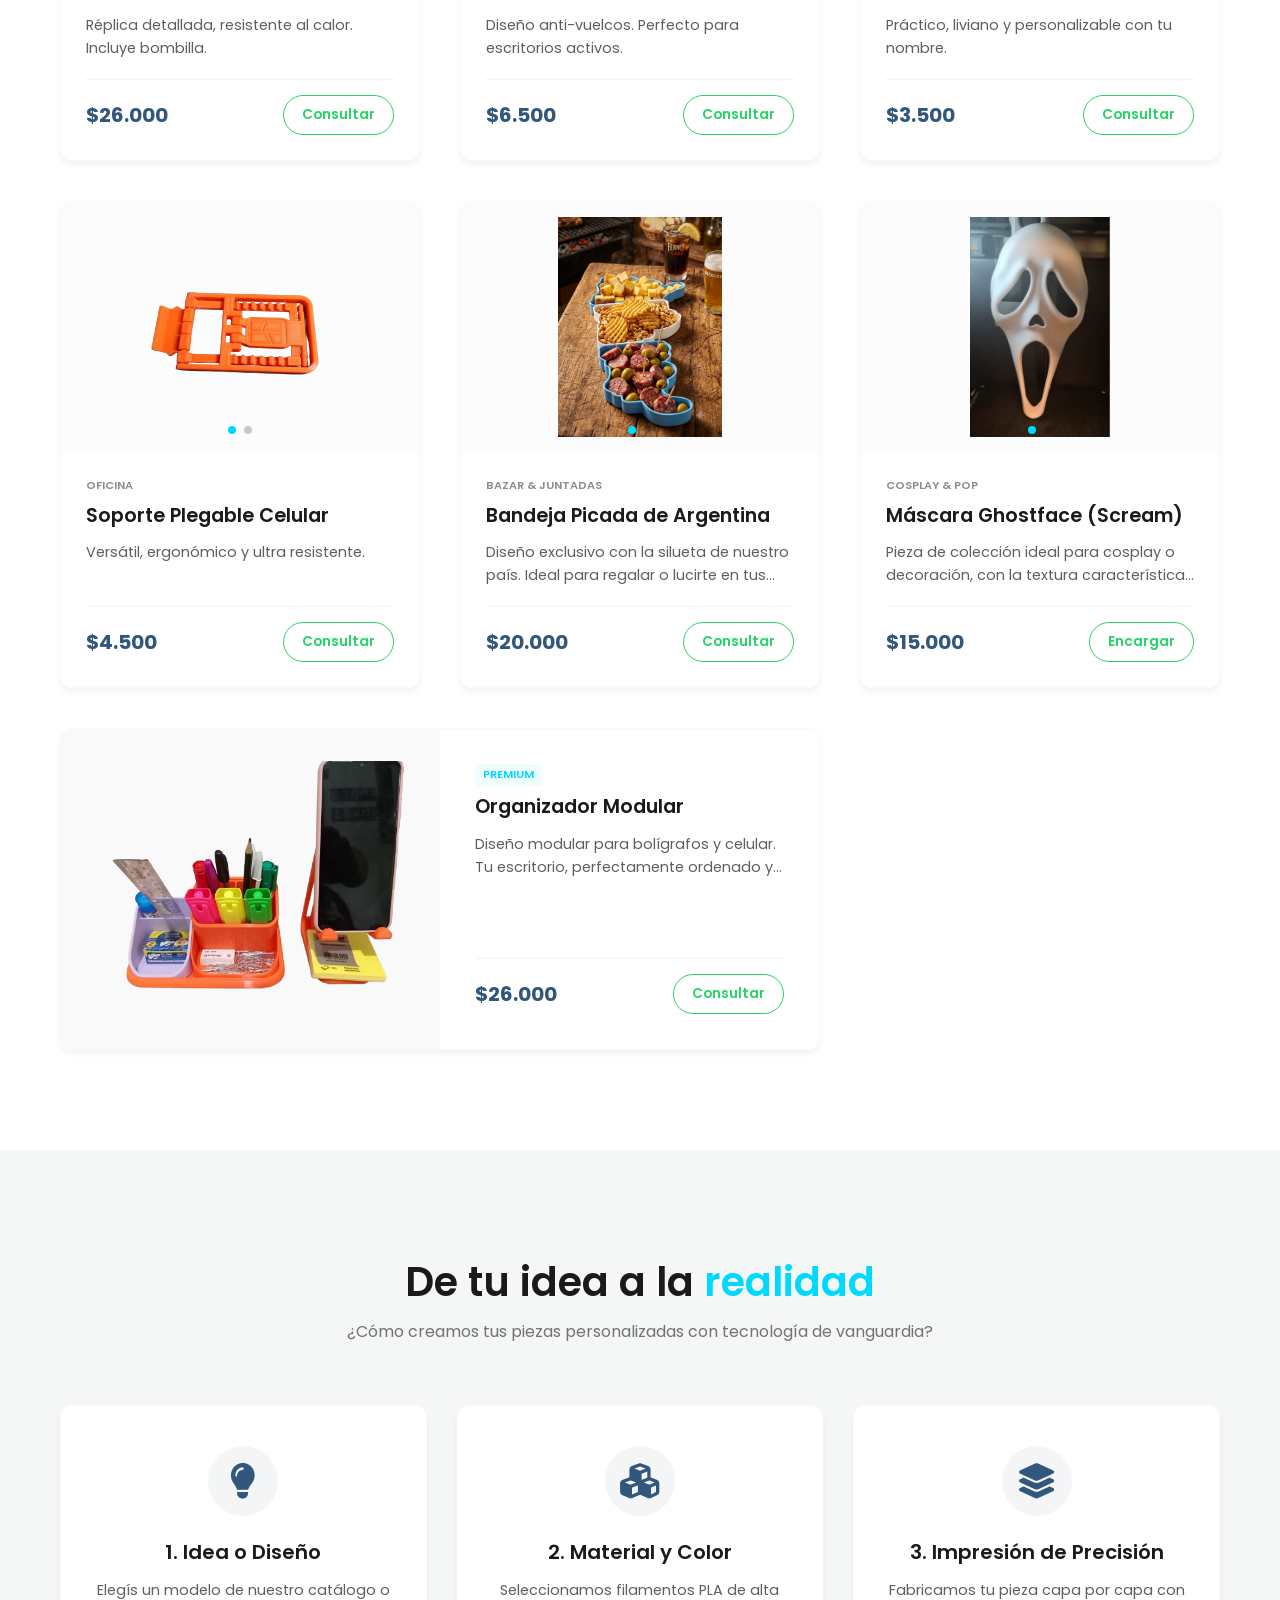
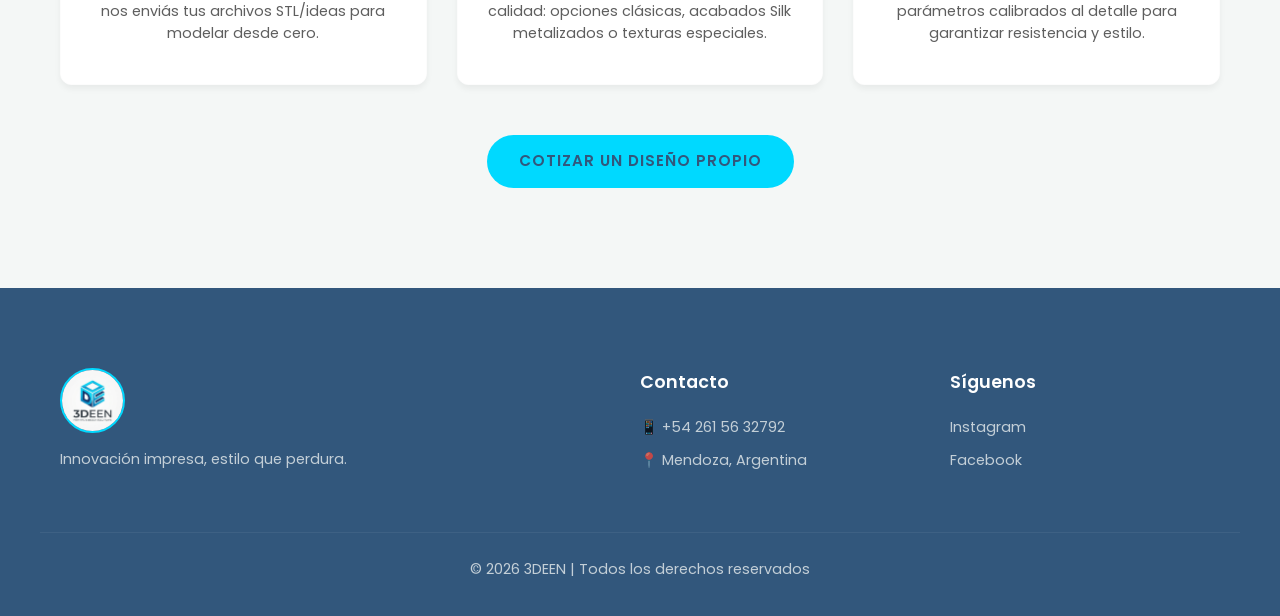
==== commit e1388892: "nuevos cambios" ====
--- a/index.html
+++ b/index.html
@@ -101,6 +101,7 @@
         <li><button class="filter-btn" data-category="soportes">Soportes</button></li>
         <li><button class="filter-btn" data-category="organizadores">Organizadores</button></li>
         <li><button class="filter-btn" data-category="bazar">Bazar & Juntadas</button></li>
+        <li><button class="filter-btn" data-filter="cosplay">Cosplay & Pop</button></li>
       </ul>
     </nav>
 
@@ -209,6 +210,35 @@
         </div>
       </article>
 
+<article class="product-card" data-category="cosplay" data-aos="fade-up">
+  <div class="card-img-container product-swiper-container">
+    <div class="swiper product-swiper">
+      <div class="swiper-wrapper">
+        <!-- Foto 1: Primer plano detalle -->
+        <div class="swiper-slide">
+          <img src="./assets/img/mascar-2.png" alt="Máscara Scream Ghostface - Impresión 3D">
+        </div>
+        <!-- Foto 2: Vista de frente con soporte -->
+        <div class="swiper-slide">
+          <img src="./assets/img/mascara-1.jpg" alt="Réplica Máscara Scream Colección">
+        </div>
+      </div>
+      <div class="swiper-pagination"></div>
+    </div>
+  </div>
+  <div class="card-body">
+    <span class="category">Cosplay & Pop</span>
+    <h3 class="product-title">Máscara Ghostface (Scream)</h3>
+    <p class="desc">Pieza de colección ideal para cosplay o decoración, con la textura característica y precisa del diseño 3D.</p>
+    <div class="card-footer">
+      <p class="price">$15.000</p>
+      <a class="btn-whatsapp" href="https://wa.me/5492615632792?text=Hola%2C%20quiero%20encargar%20la%20M%C3%A1scara%20de%20Scream%20Ghostface" target="_blank">
+        Encargar
+      </a>
+    </div>
+  </div>
+</article>
+
       <article class="product-card highlight" data-category="organizadores">
         <div class="card-img-container">
           <img src="./assets/img/org-1.png" alt="Organizador modular">
@@ -224,7 +254,11 @@
             </a>
           </div>
         </div>
-      </article>
+        
+      </article>
+
+
+      
 
     </section>
   </main>
@@ -276,13 +310,12 @@
       </div>
       <div class="footer-contact">
         <h4>Contacto</h4>
-        <p>📧 contacto@3deen.com</p>
         <p>📱 +54 261 56 32792</p>
         <p>📍 Mendoza, Argentina</p>
       </div>
       <div class="footer-social">
         <h4>Síguenos</h4>
-        <a href="#">Instagram</a>
+        <a href="https://www.instagram.com/3deen.print?igsh=MXMwN2Fid3k2OG0wMQ==">Instagram</a>
         <a href="#">Facebook</a>
       </div>
     </div>
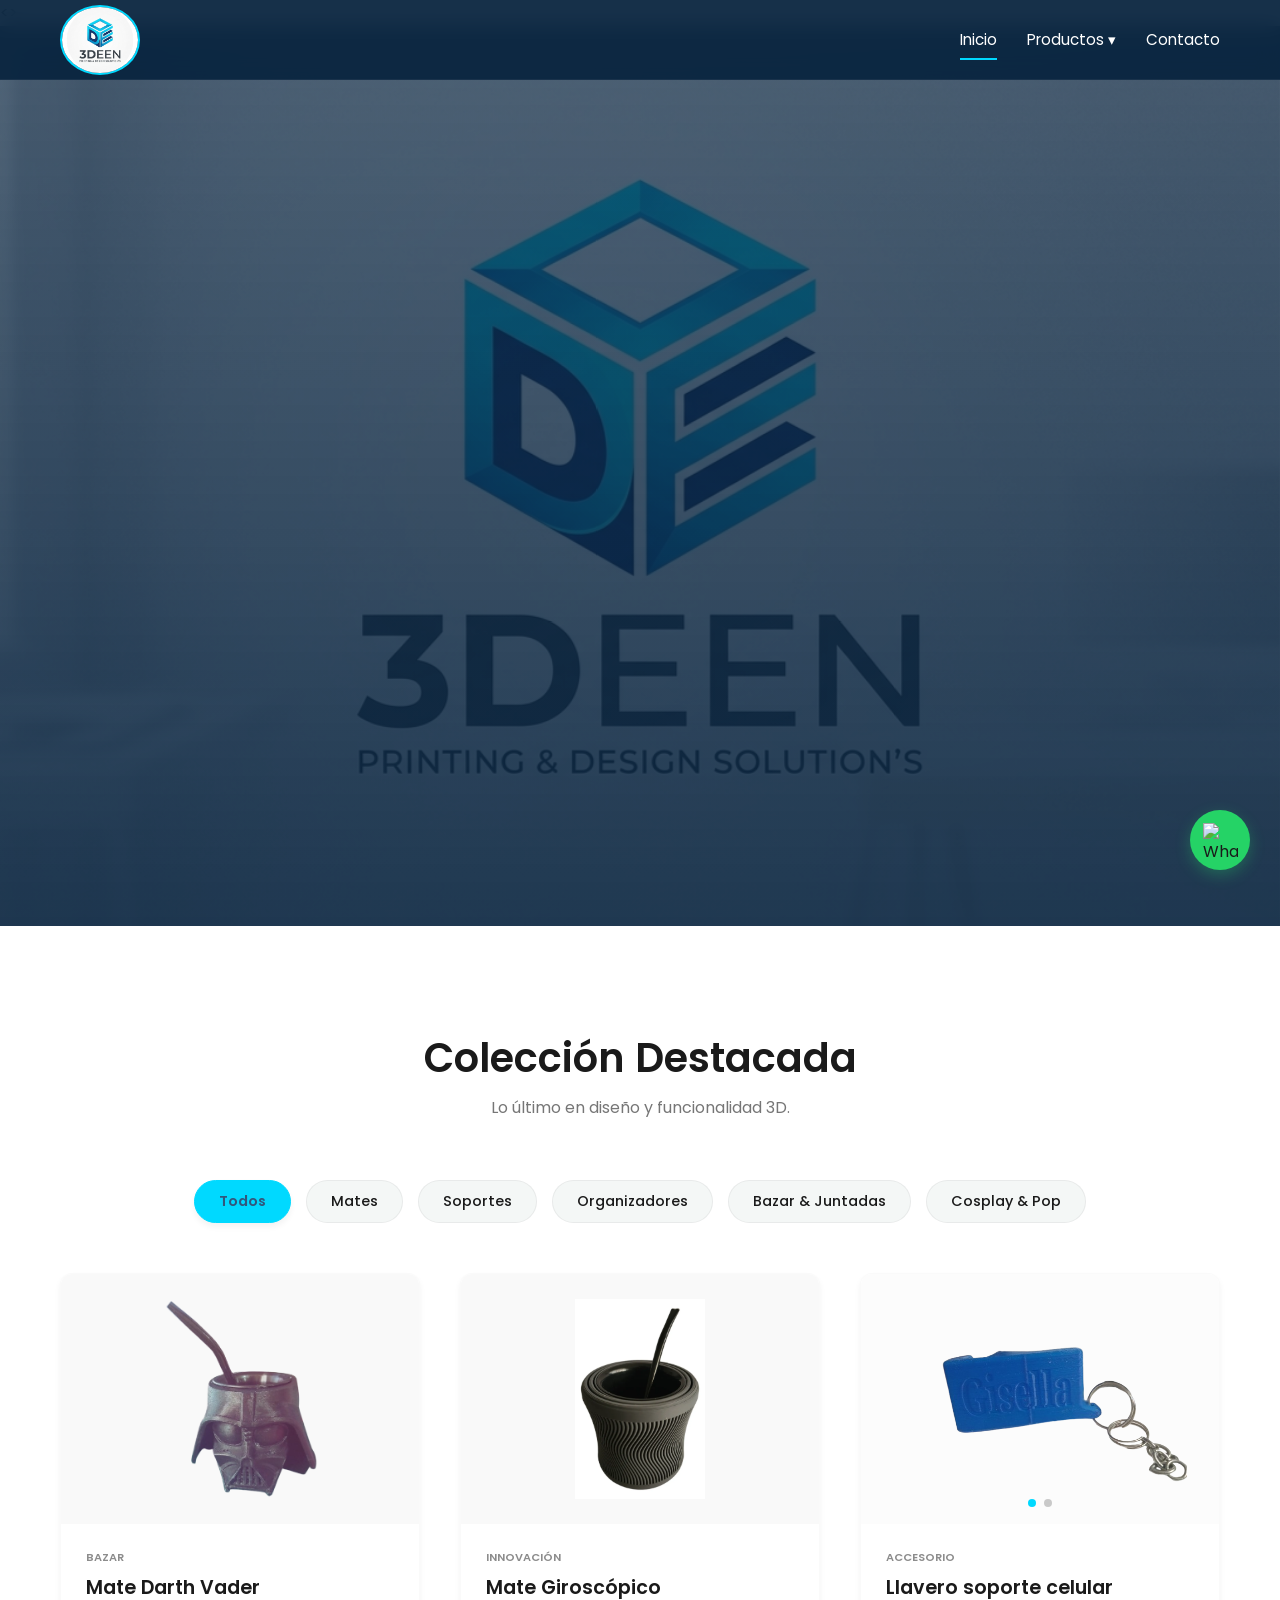
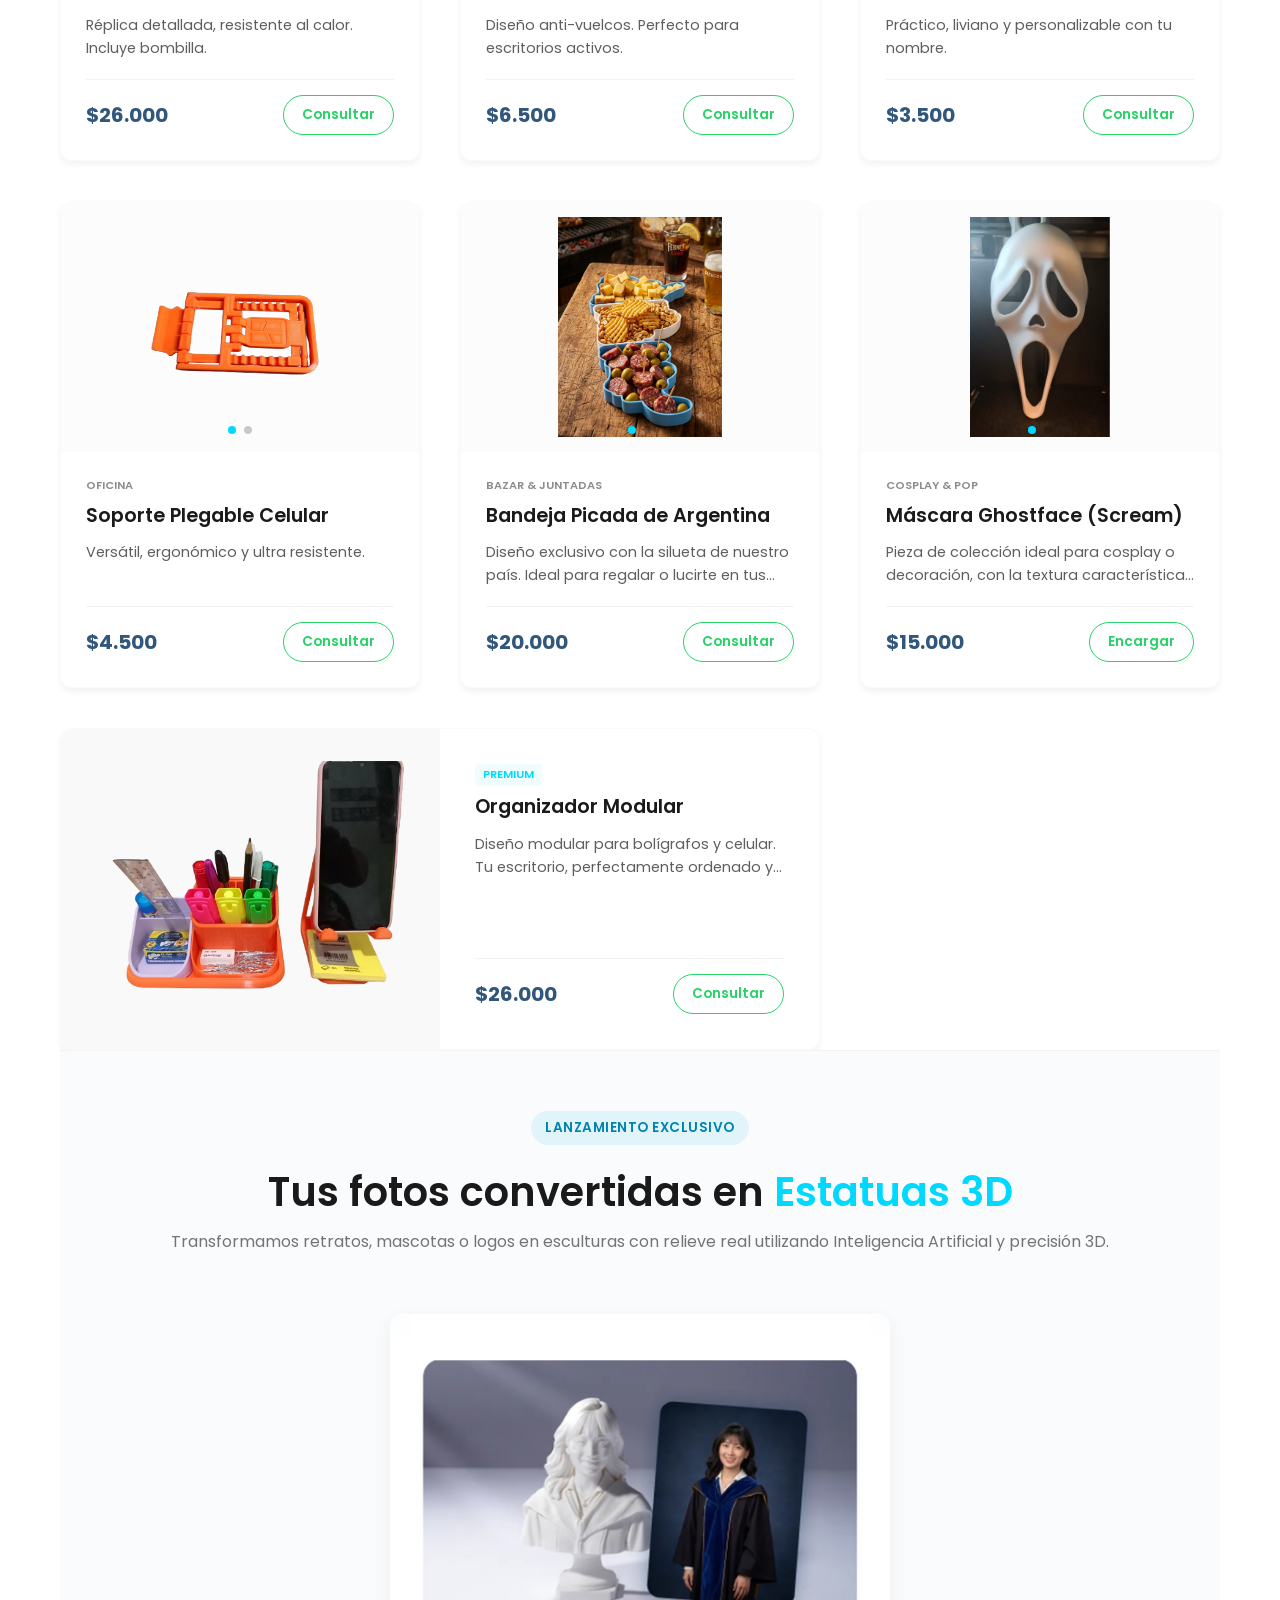
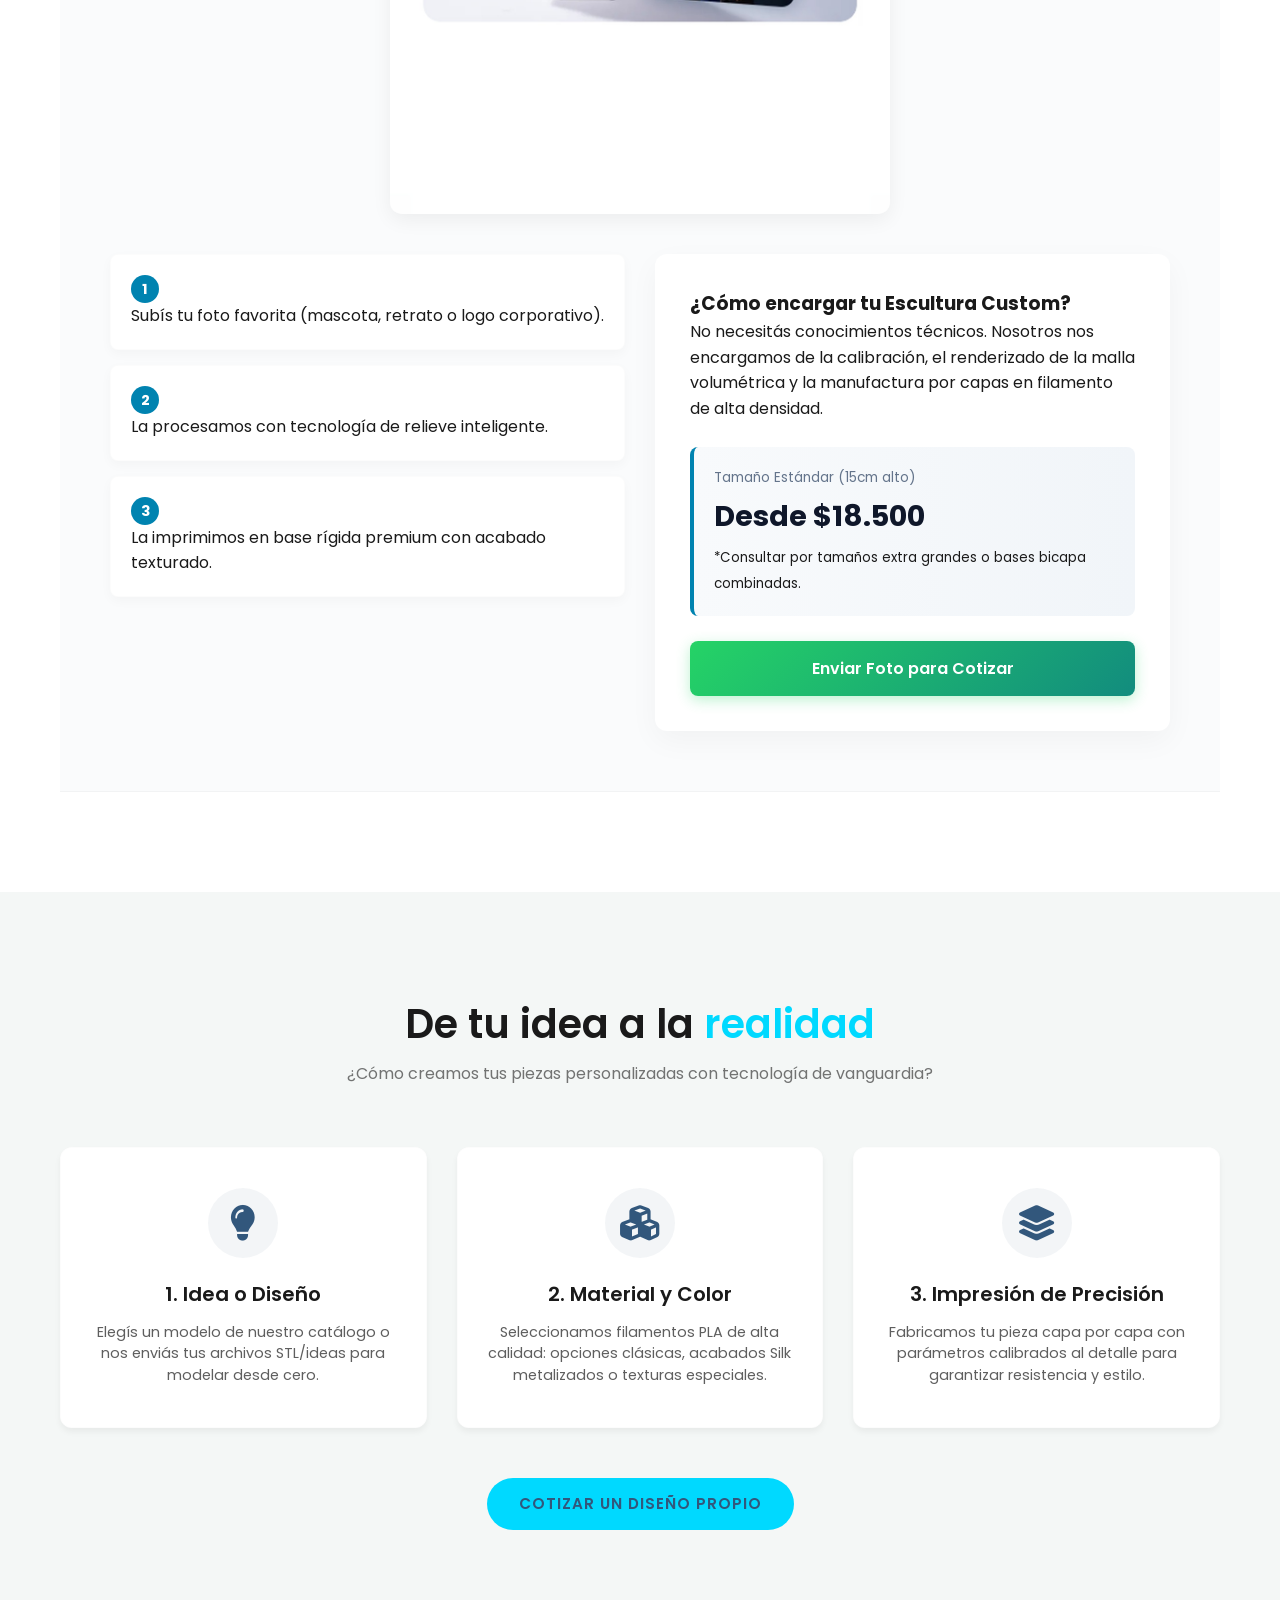
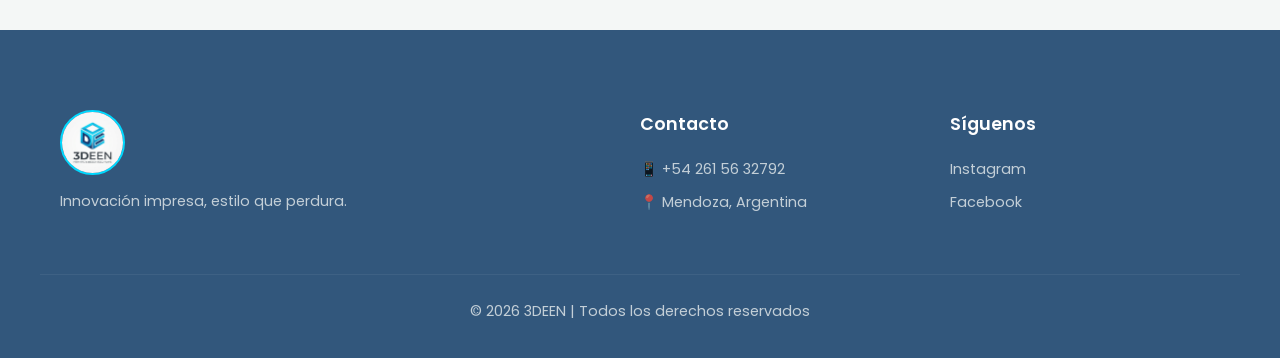
==== commit 7ce03c09: "subiendo nuevos cambios statuas" ====
--- a/index.html
+++ b/index.html
@@ -261,6 +261,67 @@
       
 
     </section>
+
+<!-- ======================== SECCIÓN: ESTATUAS 3D PERSONALIZADAS ======================== -->
+<!-- ======================== SECCIÓN: ESTATUAS 3D PERSONALIZADAS ======================== -->
+<section class="statue-service-section" data-aos="fade-up">
+    <div class="container">
+        
+        <!-- Título y subtítulo -->
+        <header class="section-header">
+            <span class="category-tag">Lanzamiento Exclusivo</span>
+            <h2 class="section-title">Tus fotos convertidas en <span class="text-accent">Estatuas 3D</span></h2>
+            <p class="section-subtitle">Transformamos retratos, mascotas o logos en esculturas con relieve real utilizando Inteligencia Artificial y precisión 3D.</p>
+        </header>
+
+        <!-- Imagen centrada debajo del título -->
+        <div class="statue-hero-img-container">
+            <img src="./assets/img/estatua_3d.jpg" alt="Transformación de foto a Estatua 3D">
+        </div>
+
+        <!-- Grilla inferior en 2 columnas -->
+        <div class="statue-showcase-grid">
+            
+            <!-- Columna Izquierda: Flujo de Pasos -->
+            <div class="statue-visual-flow">
+                <div class="flow-step-box">
+                    <span class="flow-number">1</span>
+                    <p>Subís tu foto favorita (mascota, retrato o logo corporativo).</p>
+                </div>
+                <div class="flow-step-box">
+                    <span class="flow-number">2</span>
+                    <p>La procesamos con tecnología de relieve inteligente.</p>
+                </div>
+                <div class="flow-step-box">
+                    <span class="flow-number">3</span>
+                    <p>La imprimimos en base rígida premium con acabado texturado.</p>
+                </div>
+            </div>
+
+            <!-- Columna Derecha: Tarjeta Comercial y Precios -->
+            <div class="statue-info-card">
+                <h3>¿Cómo encargar tu Escultura Custom?</h3>
+                <p>No necesitás conocimientos técnicos. Nosotros nos encargamos de la calibración, el renderizado de la malla volumétrica y la manufactura por capas en filamento de alta densidad.</p>
+                
+                <div class="statue-pricing-box">
+                    <span class="price-label">Tamaño Estándar (15cm alto)</span>
+                    <p class="price-value">Desde $18.500</p>
+                    <small class="price-note">*Consultar por tamaños extra grandes o bases bicapa combinadas.</small>
+                </div>
+
+                <div class="statue-actions-container">
+                    <a href="https://wa.me/5492615632792?text=Hola%203DEEN!%20Quiero%20cotizar%20una%20Estatua%203D%20Personalizada%20desde%20una%20foto." 
+                       target="_blank" 
+                       class="btn-cta-statue">
+                        Enviar Foto para Cotizar
+                    </a>
+                </div>
+            </div>
+
+        </div>
+    </div>
+</section>
+
   </main>
 
   <section class="workflow-section">
--- a/assets/css/style.css
+++ b/assets/css/style.css
@@ -606,6 +606,123 @@
     -webkit-line-clamp: 2;
     line-clamp: 2; /* propiedad estándar que te pide el editor */
     -webkit-box-orient: vertical;
+}
+
+/* ==========================================================================
+   SECCIÓN: ESTATUAS 3D PERSONALIZADAS (ESTILOS LIMPIOS)
+   ========================================================================== */
+.statue-service-section {
+    padding: 60px 0;
+    background-color: #fafbfc;
+    border-top: 1px solid rgba(0, 0, 0, 0.03);
+    border-bottom: 1px solid rgba(0, 0, 0, 0.03);
+}
+
+.category-tag {
+    display: inline-block;
+    background-color: rgba(0, 180, 219, 0.1);
+    color: #0083b0;
+    padding: 6px 14px;
+    border-radius: 50px;
+    font-size: 0.85rem;
+    font-weight: 600;
+    margin-bottom: 15px;
+    text-transform: uppercase;
+    letter-spacing: 0.5px;
+}
+
+.statue-showcase-grid {
+    margin-top: 40px;
+}
+/* Contenedor hero para centrar la imagen entre el título y la grilla */
+.statue-hero-img-container {
+    max-width: 500px;       /* Ancho máximo de la foto (podés probar 450px o 550px a tu gusto) */
+    margin: 25px auto 40px auto; /* Centra horizontalmente y le da espacio arriba y abajo */
+    width: 100%;
+}
+
+.statue-hero-img-container img {
+    width: 100%;            /* Ocupa el ancho completo del contenedor */
+    height: auto;           /* Mantiene la relación de aspecto sin deformar */
+    display: block;
+    border-radius: 12px;    /* Bordes redondeados sutiles */
+    box-shadow: 0 6px 20px rgba(0, 0, 0, 0.06); /* Sombra elegante */
+}
+
+@media (min-width: 768px) {
+    .statue-showcase-grid {
+        display: table;
+        width: 100%;
+        table-layout: fixed;
+        border-spacing: 30px 0;
+    }
+    .statue-visual-flow, .statue-info-card {
+        display: table-cell;
+        vertical-align: top;
+    }
+}
+
+.flow-step-box {
+    background-color: #ffffff;
+    padding: 20px;
+    border-radius: 8px;
+    margin-bottom: 15px;
+    box-shadow: 0 4px 12px rgba(0, 0, 0, 0.03);
+    border: 1px solid rgba(0, 0, 0, 0.01);
+}
+
+.flow-number {
+    display: inline-block;
+    width: 28px;
+    height: 28px;
+    background-color: #0083b0;
+    color: #ffffff;
+    border-radius: 50%;
+    text-align: center;
+    line-height: 28px;
+    font-weight: bold;
+    font-size: 0.9rem;
+    margin-right: 12px;
+}
+
+.statue-info-card {
+    background-color: #ffffff;
+    padding: 35px;
+    border-radius: 12px;
+    box-shadow: 0 10px 30px rgba(0, 0, 0, 0.04);
+}
+
+.statue-pricing-box {
+    background: linear-gradient(to right, #f8fafc, #f1f5f9);
+    padding: 20px;
+    border-radius: 8px;
+    margin: 25px 0;
+    border-left: 4px solid #0083b0;
+}
+
+.price-label {
+    display: block;
+    font-size: 0.85rem;
+    color: #64748b;
+}
+
+.price-value {
+    font-size: 1.8rem;
+    font-weight: 700;
+    color: #0f172a;
+    margin: 5px 0;
+}
+
+.btn-cta-statue {
+    display: block;
+    text-align: center;
+    background: linear-gradient(135deg, #25d366, #128c7e);
+    color: #ffffff;
+    padding: 15px 30px;
+    border-radius: 8px;
+    text-decoration: none;
+    font-weight: 600;
+    box-shadow: 0 4px 14px rgba(37, 211, 102, 0.3);
 }
 
 /* Footer de la Tarjeta */
